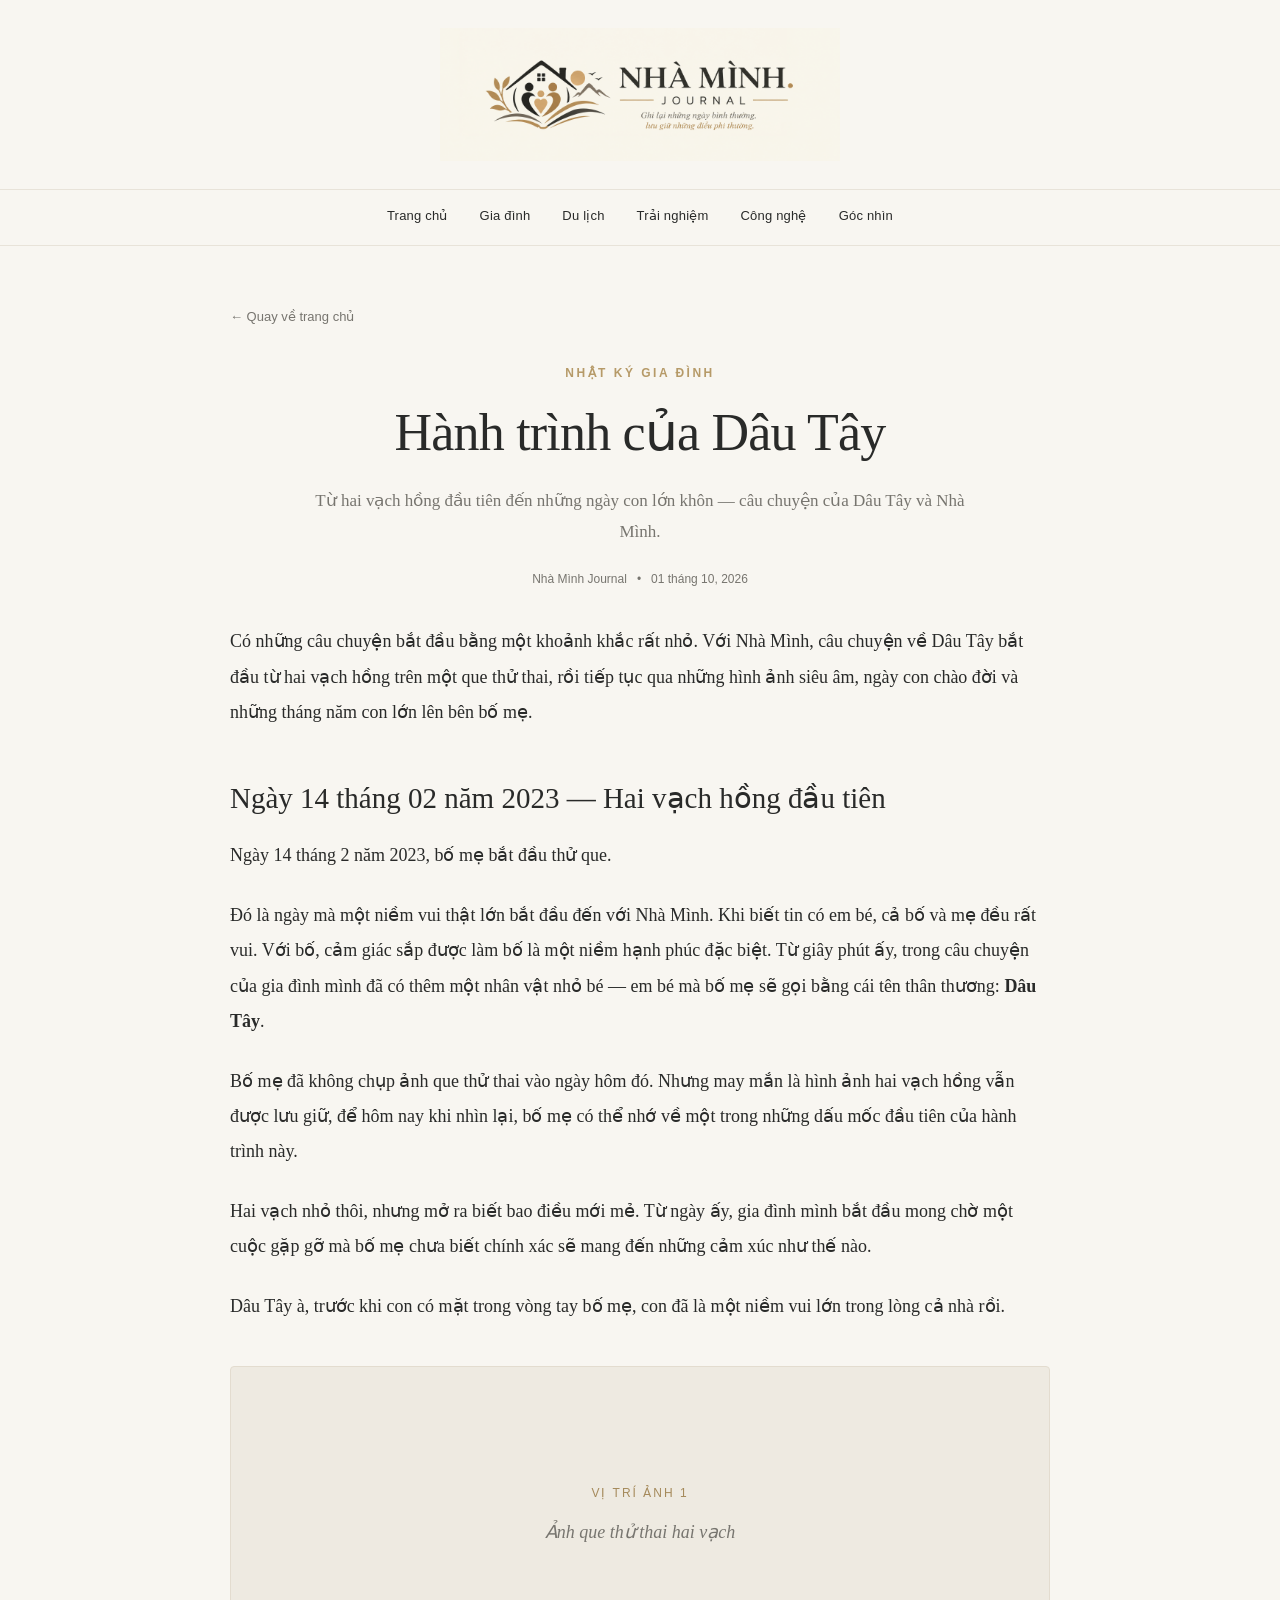
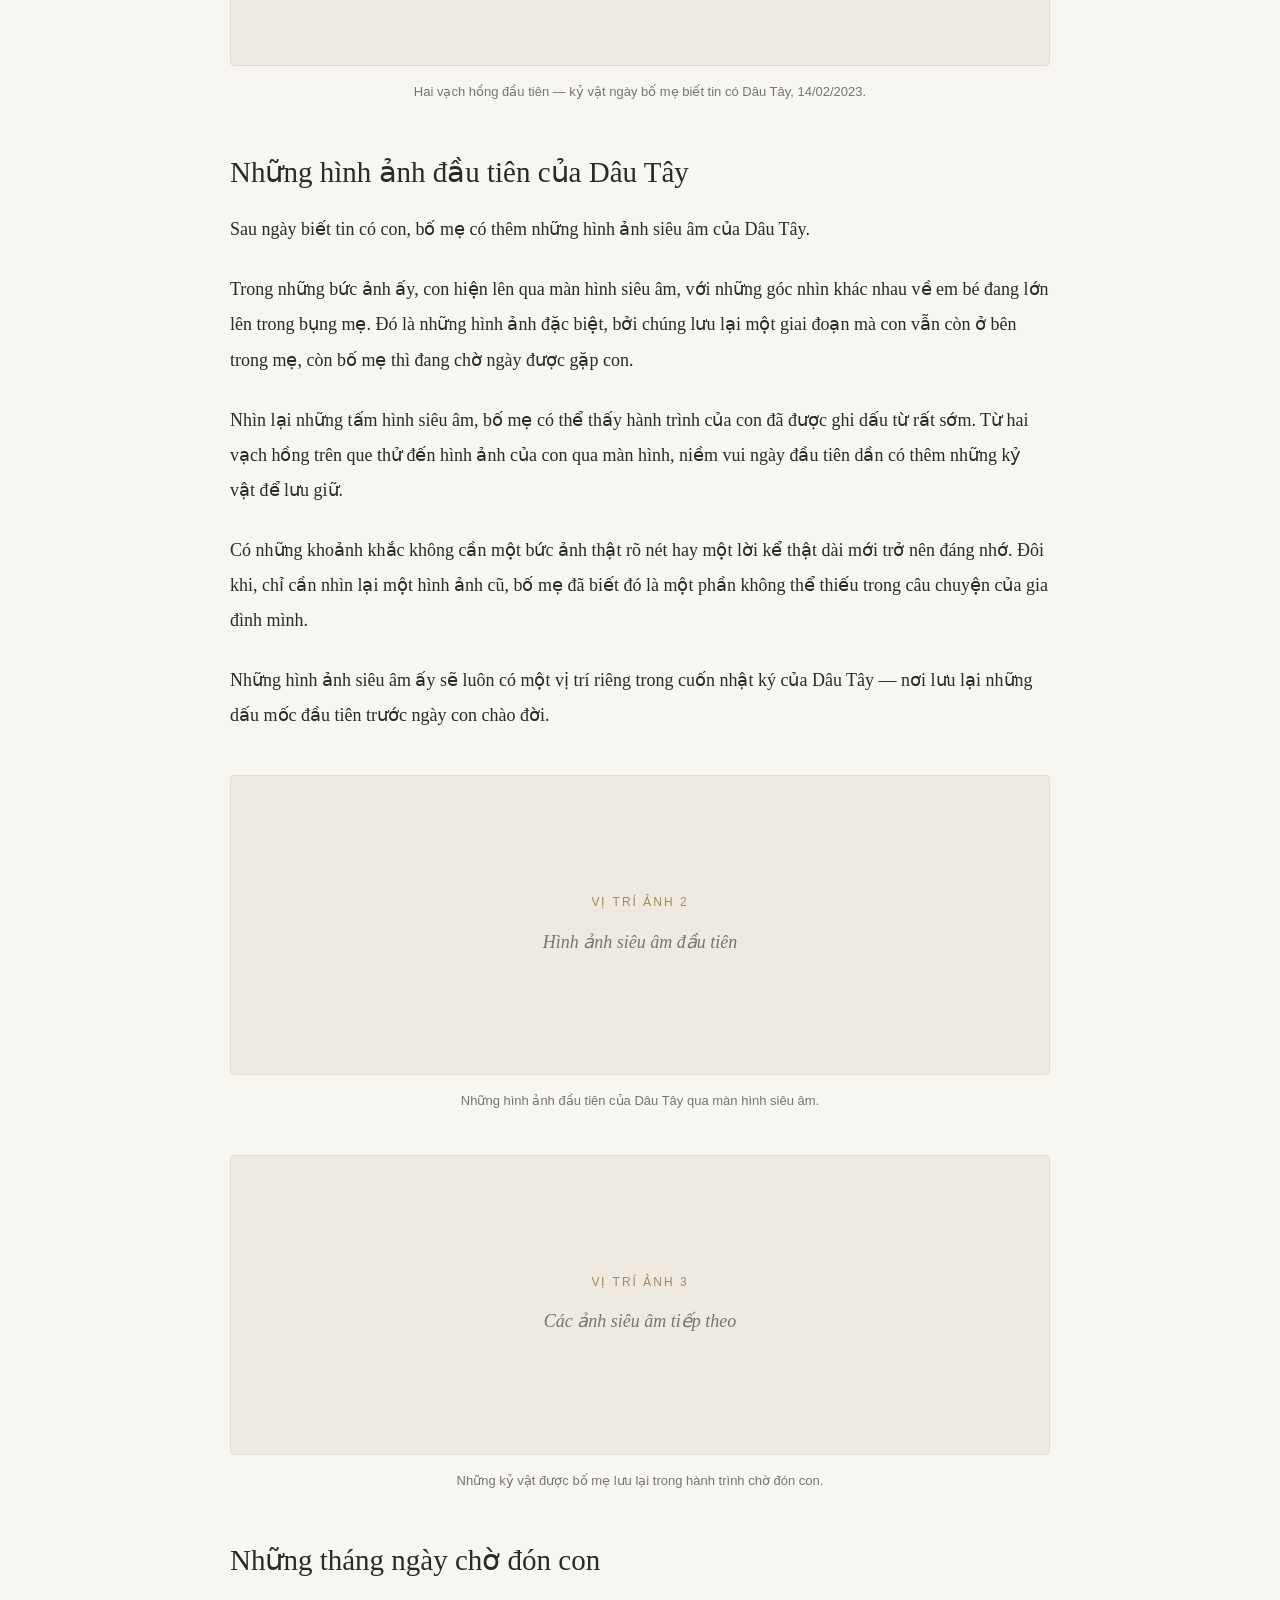
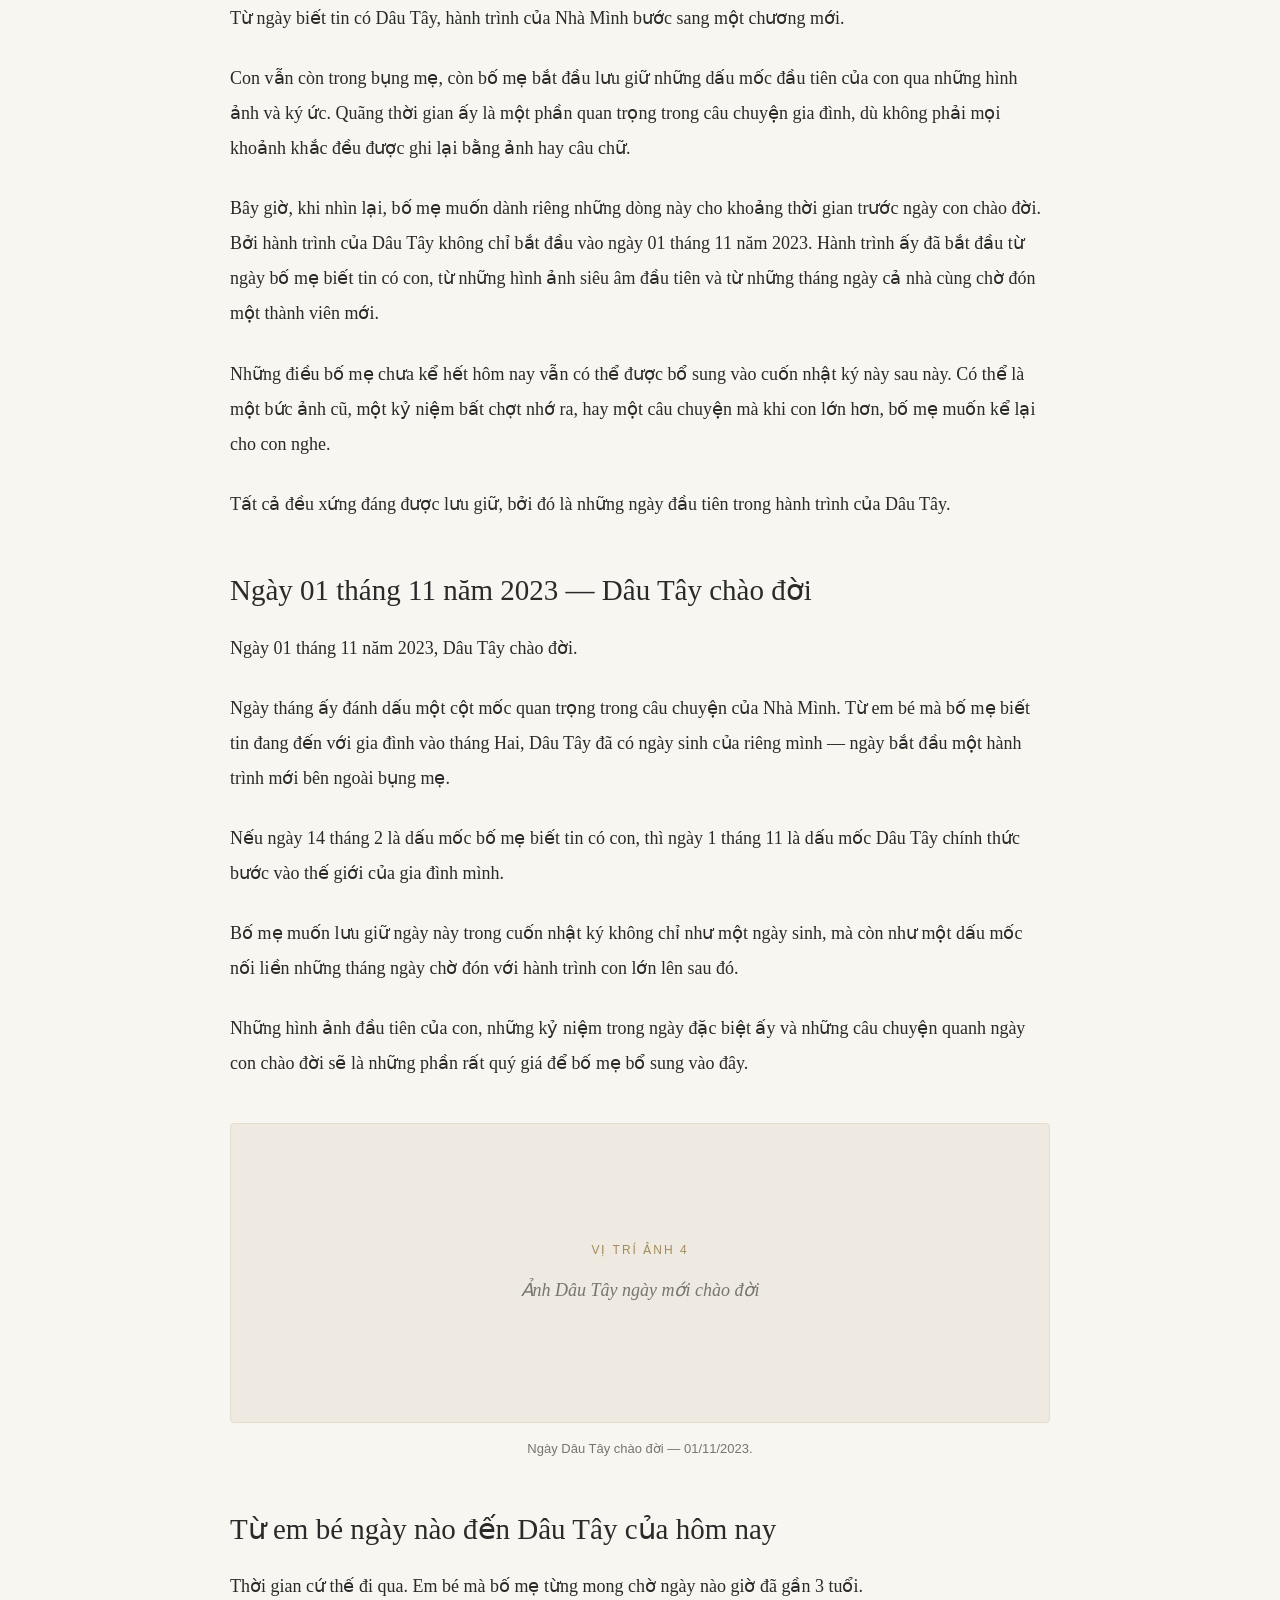
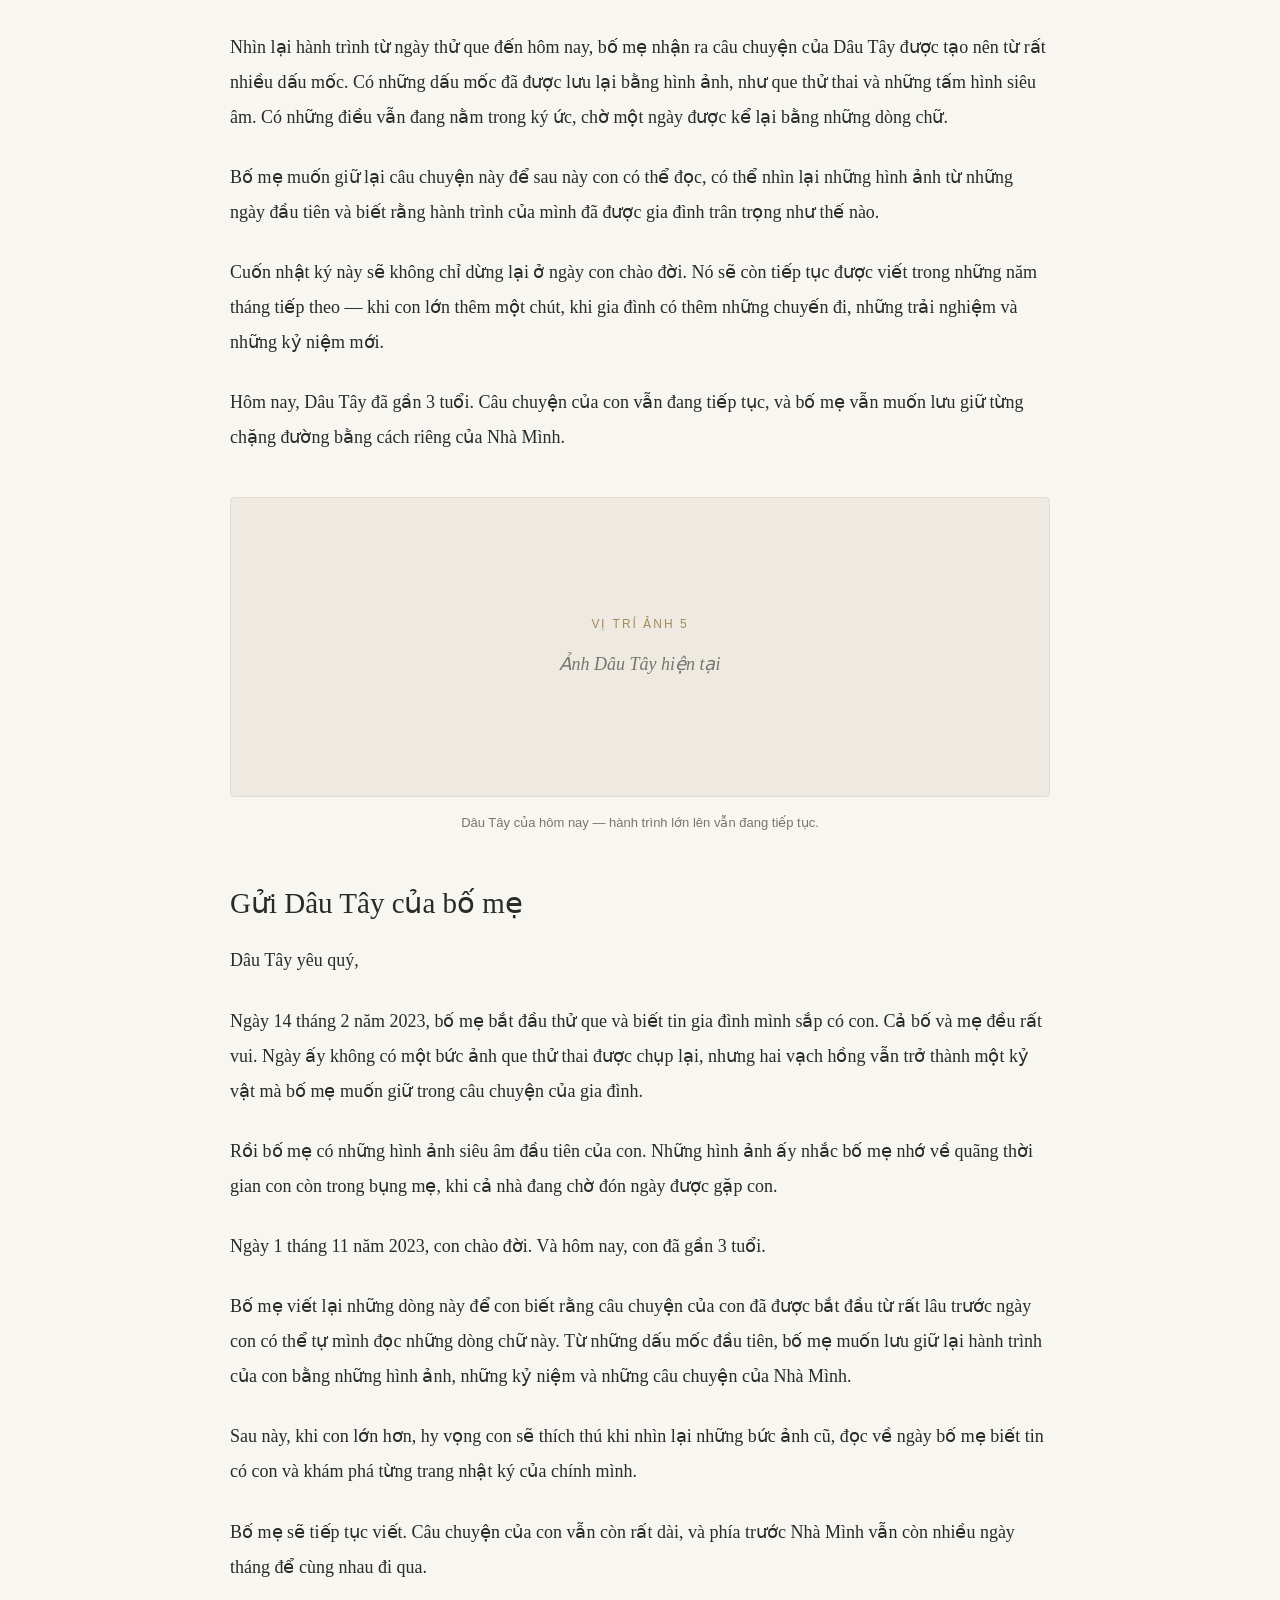
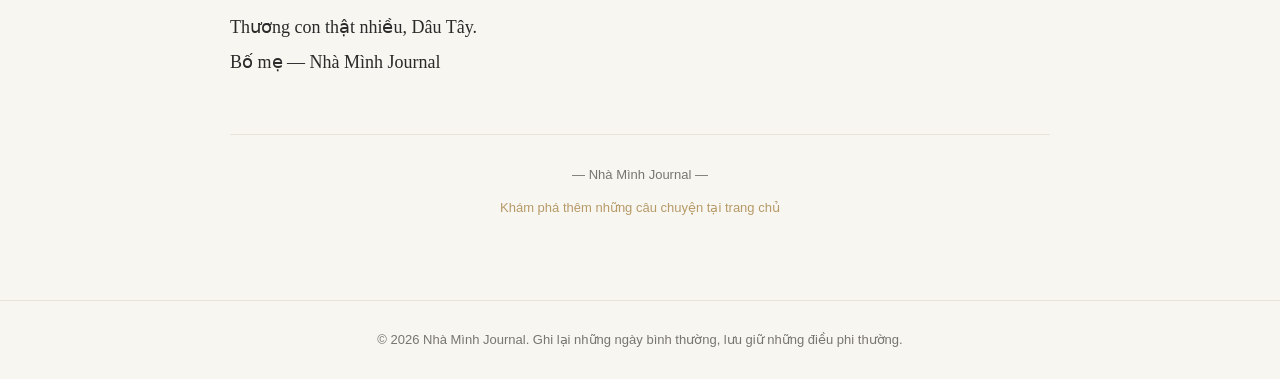
==== hanh-trinh-cua-dau-tay.html @ 3880815e "up" ====
<!DOCTYPE html>
<html lang="vi">
<head>
  <meta charset="UTF-8">
  <meta name="viewport" content="width=device-width, initial-scale=1.0">

  <!-- SEO -->
  <title>Hành trình của Dâu Tây | Nhật ký Nhà Mình</title>
  <meta
    name="description"
    content="Nhật ký hành trình của Dâu Tây, từ ngày bố mẹ biết tin có con 14/02/2023, những hình ảnh siêu âm đầu tiên đến ngày con chào đời 01/11/2023 và hôm nay."
  >
  <meta name="robots" content="index, follow">
  <meta name="theme-color" content="#f8f6f1">

  <link
    rel="canonical"
    href="https://nhaminhjournal.github.io/nha-minh-journal/hanh-trinh-cua-dau-tay.html"
  >

  <!-- Open Graph -->
  <meta property="og:type" content="article">
  <meta property="og:title" content="Hành trình của Dâu Tây | Nhật ký Nhà Mình">
  <meta
    property="og:description"
    content="Từ hai vạch hồng đầu tiên đến những ngày con lớn khôn — câu chuyện của Dâu Tây và Nhà Mình."
  >
  <meta
    property="og:url"
    content="https://nhaminhjournal.github.io/nha-minh-journal/hanh-trinh-cua-dau-tay.html"
  >
  <meta
    property="og:image"
    content="https://nhaminhjournal.github.io/nha-minh-journal/images/logo/2.jpg"
  >

  <link rel="stylesheet" href="style.css">
</head>

<body>

  <!-- 01. HEADER -->
  <header class="site-header">
    <a
      href="index.html"
      class="logo-link"
      aria-label="Nhà Mình Journal - Trang chủ"
    >
      <img
        src="images/logo/2.jpg"
        alt="Nhà Mình Journal - Ghi lại những ngày bình thường, lưu giữ những điều phi thường"
        class="site-logo"
      >
    </a>
  </header>

  <!-- 02. MENU ĐIỀU HƯỚNG -->
  <nav class="main-nav" aria-label="Điều hướng chính">
    <div class="nav-inner">
      <a href="index.html">Trang chủ</a>
      <a href="index.html#gia-dinh">Gia đình</a>
      <a href="index.html#du-lich">Du lịch</a>
      <a href="index.html#trai-nghiem">Trải nghiệm</a>
      <a href="index.html#cong-nghe">Công nghệ</a>
      <a href="index.html#goc-nhin">Góc nhìn</a>
    </div>
  </nav>

  <!-- 03. BÀI VIẾT -->
  <main class="article-main">

    <article class="article-content">

      <a href="index.html" class="article-back-link">
        ← Quay về trang chủ
      </a>

      <!-- TIÊU ĐỀ BÀI VIẾT -->
      <header class="article-header">
        <p class="article-category">NHẬT KÝ GIA ĐÌNH</p>

        <h1 class="article-title">
          Hành trình của Dâu Tây
        </h1>

        <p class="article-summary">
          Từ hai vạch hồng đầu tiên đến những ngày con lớn khôn —
          câu chuyện của Dâu Tây và Nhà Mình.
        </p>

        <div class="article-meta">
          <span>Nhà Mình Journal</span>
          <span aria-hidden="true">•</span>
          <time datetime="2026-10-01">01 tháng 10, 2026</time>
        </div>
      </header>

      <!-- MỞ ĐẦU -->
      <div class="article-body">

        <p>
          Có những câu chuyện bắt đầu bằng một khoảnh khắc rất nhỏ.
          Với Nhà Mình, câu chuyện về Dâu Tây bắt đầu từ hai vạch hồng
          trên một que thử thai, rồi tiếp tục qua những hình ảnh siêu âm,
          ngày con chào đời và những tháng năm con lớn lên bên bố mẹ.
        </p>

        <!-- CHƯƠNG 1 -->
        <h2>Ngày 14 tháng 02 năm 2023 — Hai vạch hồng đầu tiên</h2>

        <p>
          Ngày 14 tháng 2 năm 2023, bố mẹ bắt đầu thử que.
        </p>

        <p>
          Đó là ngày mà một niềm vui thật lớn bắt đầu đến với Nhà Mình.
          Khi biết tin có em bé, cả bố và mẹ đều rất vui. Với bố, cảm giác
          sắp được làm bố là một niềm hạnh phúc đặc biệt. Từ giây phút ấy,
          trong câu chuyện của gia đình mình đã có thêm một nhân vật nhỏ bé —
          em bé mà bố mẹ sẽ gọi bằng cái tên thân thương: <strong>Dâu Tây</strong>.
        </p>

        <p>
          Bố mẹ đã không chụp ảnh que thử thai vào ngày hôm đó. Nhưng may mắn
          là hình ảnh hai vạch hồng vẫn được lưu giữ, để hôm nay khi nhìn lại,
          bố mẹ có thể nhớ về một trong những dấu mốc đầu tiên của hành trình này.
        </p>

        <p>
          Hai vạch nhỏ thôi, nhưng mở ra biết bao điều mới mẻ. Từ ngày ấy,
          gia đình mình bắt đầu mong chờ một cuộc gặp gỡ mà bố mẹ chưa biết
          chính xác sẽ mang đến những cảm xúc như thế nào.
        </p>

        <p>
          Dâu Tây à, trước khi con có mặt trong vòng tay bố mẹ,
          con đã là một niềm vui lớn trong lòng cả nhà rồi.
        </p>

        <!-- VỊ TRÍ ẢNH 1 -->
        <figure class="journey-photo-placeholder">
          <div class="journey-photo-box">
            <span>Vị trí ảnh 1</span>
            <small>Ảnh que thử thai hai vạch</small>
          </div>
          <figcaption>
            Hai vạch hồng đầu tiên — kỷ vật ngày bố mẹ biết tin có Dâu Tây,
            14/02/2023.
          </figcaption>
        </figure>

        <!-- CHƯƠNG 2 -->
        <h2>Những hình ảnh đầu tiên của Dâu Tây</h2>

        <p>
          Sau ngày biết tin có con, bố mẹ có thêm những hình ảnh siêu âm
          của Dâu Tây.
        </p>

        <p>
          Trong những bức ảnh ấy, con hiện lên qua màn hình siêu âm,
          với những góc nhìn khác nhau về em bé đang lớn lên trong bụng mẹ.
          Đó là những hình ảnh đặc biệt, bởi chúng lưu lại một giai đoạn
          mà con vẫn còn ở bên trong mẹ, còn bố mẹ thì đang chờ ngày được gặp con.
        </p>

        <p>
          Nhìn lại những tấm hình siêu âm, bố mẹ có thể thấy hành trình của con
          đã được ghi dấu từ rất sớm. Từ hai vạch hồng trên que thử đến hình ảnh
          của con qua màn hình, niềm vui ngày đầu tiên dần có thêm những kỷ vật
          để lưu giữ.
        </p>

        <p>
          Có những khoảnh khắc không cần một bức ảnh thật rõ nét hay một lời kể
          thật dài mới trở nên đáng nhớ. Đôi khi, chỉ cần nhìn lại một hình ảnh
          cũ, bố mẹ đã biết đó là một phần không thể thiếu trong câu chuyện
          của gia đình mình.
        </p>

        <p>
          Những hình ảnh siêu âm ấy sẽ luôn có một vị trí riêng trong cuốn
          nhật ký của Dâu Tây — nơi lưu lại những dấu mốc đầu tiên trước ngày
          con chào đời.
        </p>

        <!-- VỊ TRÍ ẢNH 2 -->
        <figure class="journey-photo-placeholder">
          <div class="journey-photo-box">
            <span>Vị trí ảnh 2</span>
            <small>Hình ảnh siêu âm đầu tiên</small>
          </div>
          <figcaption>
            Những hình ảnh đầu tiên của Dâu Tây qua màn hình siêu âm.
          </figcaption>
        </figure>

        <!-- VỊ TRÍ ẢNH 3 -->
        <figure class="journey-photo-placeholder">
          <div class="journey-photo-box">
            <span>Vị trí ảnh 3</span>
            <small>Các ảnh siêu âm tiếp theo</small>
          </div>
          <figcaption>
            Những kỷ vật được bố mẹ lưu lại trong hành trình chờ đón con.
          </figcaption>
        </figure>

        <!-- CHƯƠNG 3 -->
        <h2>Những tháng ngày chờ đón con</h2>

        <p>
          Từ ngày biết tin có Dâu Tây, hành trình của Nhà Mình bước sang
          một chương mới.
        </p>

        <p>
          Con vẫn còn trong bụng mẹ, còn bố mẹ bắt đầu lưu giữ những dấu mốc
          đầu tiên của con qua những hình ảnh và ký ức. Quãng thời gian ấy
          là một phần quan trọng trong câu chuyện gia đình, dù không phải
          mọi khoảnh khắc đều được ghi lại bằng ảnh hay câu chữ.
        </p>

        <p>
          Bây giờ, khi nhìn lại, bố mẹ muốn dành riêng những dòng này cho
          khoảng thời gian trước ngày con chào đời. Bởi hành trình của Dâu Tây
          không chỉ bắt đầu vào ngày 01 tháng 11 năm 2023. Hành trình ấy đã
          bắt đầu từ ngày bố mẹ biết tin có con, từ những hình ảnh siêu âm
          đầu tiên và từ những tháng ngày cả nhà cùng chờ đón một thành viên mới.
        </p>

        <p>
          Những điều bố mẹ chưa kể hết hôm nay vẫn có thể được bổ sung vào
          cuốn nhật ký này sau này. Có thể là một bức ảnh cũ, một kỷ niệm
          bất chợt nhớ ra, hay một câu chuyện mà khi con lớn hơn, bố mẹ muốn
          kể lại cho con nghe.
        </p>

        <p>
          Tất cả đều xứng đáng được lưu giữ, bởi đó là những ngày đầu tiên
          trong hành trình của Dâu Tây.
        </p>

        <!-- CHƯƠNG 4 -->
        <h2>Ngày 01 tháng 11 năm 2023 — Dâu Tây chào đời</h2>

        <p>
          Ngày 01 tháng 11 năm 2023, Dâu Tây chào đời.
        </p>

        <p>
          Ngày tháng ấy đánh dấu một cột mốc quan trọng trong câu chuyện
          của Nhà Mình. Từ em bé mà bố mẹ biết tin đang đến với gia đình
          vào tháng Hai, Dâu Tây đã có ngày sinh của riêng mình —
          ngày bắt đầu một hành trình mới bên ngoài bụng mẹ.
        </p>

        <p>
          Nếu ngày 14 tháng 2 là dấu mốc bố mẹ biết tin có con,
          thì ngày 1 tháng 11 là dấu mốc Dâu Tây chính thức bước vào
          thế giới của gia đình mình.
        </p>

        <p>
          Bố mẹ muốn lưu giữ ngày này trong cuốn nhật ký không chỉ như
          một ngày sinh, mà còn như một dấu mốc nối liền những tháng ngày
          chờ đón với hành trình con lớn lên sau đó.
        </p>

        <p>
          Những hình ảnh đầu tiên của con, những kỷ niệm trong ngày đặc biệt ấy
          và những câu chuyện quanh ngày con chào đời sẽ là những phần rất
          quý giá để bố mẹ bổ sung vào đây.
        </p>

        <!-- VỊ TRÍ ẢNH 4 -->
        <figure class="journey-photo-placeholder">
          <div class="journey-photo-box">
            <span>Vị trí ảnh 4</span>
            <small>Ảnh Dâu Tây ngày mới chào đời</small>
          </div>
          <figcaption>
            Ngày Dâu Tây chào đời — 01/11/2023.
          </figcaption>
        </figure>

        <!-- CHƯƠNG 5 -->
        <h2>Từ em bé ngày nào đến Dâu Tây của hôm nay</h2>

        <p>
          Thời gian cứ thế đi qua. Em bé mà bố mẹ từng mong chờ ngày nào
          giờ đã gần 3 tuổi.
        </p>

        <p>
          Nhìn lại hành trình từ ngày thử que đến hôm nay, bố mẹ nhận ra
          câu chuyện của Dâu Tây được tạo nên từ rất nhiều dấu mốc.
          Có những dấu mốc đã được lưu lại bằng hình ảnh, như que thử thai
          và những tấm hình siêu âm. Có những điều vẫn đang nằm trong ký ức,
          chờ một ngày được kể lại bằng những dòng chữ.
        </p>

        <p>
          Bố mẹ muốn giữ lại câu chuyện này để sau này con có thể đọc,
          có thể nhìn lại những hình ảnh từ những ngày đầu tiên và biết rằng
          hành trình của mình đã được gia đình trân trọng như thế nào.
        </p>

        <p>
          Cuốn nhật ký này sẽ không chỉ dừng lại ở ngày con chào đời.
          Nó sẽ còn tiếp tục được viết trong những năm tháng tiếp theo —
          khi con lớn thêm một chút, khi gia đình có thêm những chuyến đi,
          những trải nghiệm và những kỷ niệm mới.
        </p>

        <p>
          Hôm nay, Dâu Tây đã gần 3 tuổi. Câu chuyện của con vẫn đang tiếp tục,
          và bố mẹ vẫn muốn lưu giữ từng chặng đường bằng cách riêng
          của Nhà Mình.
        </p>

        <!-- VỊ TRÍ ẢNH 5 -->
        <figure class="journey-photo-placeholder">
          <div class="journey-photo-box">
            <span>Vị trí ảnh 5</span>
            <small>Ảnh Dâu Tây hiện tại</small>
          </div>
          <figcaption>
            Dâu Tây của hôm nay — hành trình lớn lên vẫn đang tiếp tục.
          </figcaption>
        </figure>

        <!-- LỜI NHẮN GỬI CON -->
        <h2>Gửi Dâu Tây của bố mẹ</h2>

        <p>Dâu Tây yêu quý,</p>

        <p>
          Ngày 14 tháng 2 năm 2023, bố mẹ bắt đầu thử que và biết tin
          gia đình mình sắp có con. Cả bố và mẹ đều rất vui. Ngày ấy
          không có một bức ảnh que thử thai được chụp lại, nhưng hai vạch hồng
          vẫn trở thành một kỷ vật mà bố mẹ muốn giữ trong câu chuyện
          của gia đình.
        </p>

        <p>
          Rồi bố mẹ có những hình ảnh siêu âm đầu tiên của con.
          Những hình ảnh ấy nhắc bố mẹ nhớ về quãng thời gian con còn
          trong bụng mẹ, khi cả nhà đang chờ đón ngày được gặp con.
        </p>

        <p>
          Ngày 1 tháng 11 năm 2023, con chào đời. Và hôm nay,
          con đã gần 3 tuổi.
        </p>

        <p>
          Bố mẹ viết lại những dòng này để con biết rằng câu chuyện của con
          đã được bắt đầu từ rất lâu trước ngày con có thể tự mình đọc
          những dòng chữ này. Từ những dấu mốc đầu tiên, bố mẹ muốn lưu giữ
          lại hành trình của con bằng những hình ảnh, những kỷ niệm
          và những câu chuyện của Nhà Mình.
        </p>

        <p>
          Sau này, khi con lớn hơn, hy vọng con sẽ thích thú khi nhìn lại
          những bức ảnh cũ, đọc về ngày bố mẹ biết tin có con và khám phá
          từng trang nhật ký của chính mình.
        </p>

        <p>
          Bố mẹ sẽ tiếp tục viết. Câu chuyện của con vẫn còn rất dài,
          và phía trước Nhà Mình vẫn còn nhiều ngày tháng để cùng nhau đi qua.
        </p>

        <p class="article-signature">
          Thương con thật nhiều, Dâu Tây.<br>
          Bố mẹ — Nhà Mình Journal
        </p>

      </div>

      <!-- CUỐI BÀI -->
      <footer class="article-footer">
        <p>— Nhà Mình Journal —</p>
        <a href="index.html">Khám phá thêm những câu chuyện tại trang chủ</a>
      </footer>

    </article>

  </main>

  <!-- 04. FOOTER -->
  <footer class="site-footer">
    <p class="footer-text">
      © 2026 Nhà Mình Journal.
      Ghi lại những ngày bình thường, lưu giữ những điều phi thường.
    </p>
  </footer>

</body>
</html>
---- style.css ----
/* ==================================================
   NHÀ MÌNH JOURNAL
   CSS nền tảng — chia theo khu vực để dễ bảo trì
================================================== */


/* --------------------------------------------------
   01. DESIGN TOKENS — màu sắc, kích thước, hiệu ứng
-------------------------------------------------- */

:root {
    /* Màu sắc */
    --color-ivory: #f8f6f1;
    --color-white: #ffffff;
    --color-charcoal: #292a29;
    --color-gray: #77756f;
    --color-champagne: #b69a68;
    --color-champagne-light: #e8d8b8;
    --color-border: #e8e3d9;

    /* Font chữ */
    --font-body: Georgia, "Times New Roman", serif;
    --font-ui: Arial, Helvetica, sans-serif;

    /* Chiều rộng */
    --content-width: 1120px;
    --reading-width: 900px;
    --logo-width: 400px;

    /* Hiệu ứng */
    --shadow-soft: 0 12px 35px rgba(41, 42, 41, 0.05);
    --radius-small: 4px;
}


/* --------------------------------------------------
   02. RESET & GLOBAL — thiết lập chung toàn website
-------------------------------------------------- */

* {
    box-sizing: border-box;
}

html {
    scroll-behavior: smooth;
}

body {
    margin: 0;
    background: var(--color-ivory);
    color: var(--color-charcoal);
    font-family: var(--font-body);
    line-height: 1.75;
    -webkit-font-smoothing: antialiased;
}

img {
    display: block;
    max-width: 100%;
    height: auto;
}

a {
    color: inherit;
}

a:focus-visible,
button:focus-visible {
    outline: 2px solid var(--color-champagne);
    outline-offset: 4px;
}

::selection {
    color: var(--color-charcoal);
    background: var(--color-champagne-light);
}


/* --------------------------------------------------
   03. SITE HEADER — khu vực logo đầu trang
-------------------------------------------------- */

.site-header {
    display: flex;
    justify-content: center;
    align-items: center;

    width: 100%;
    padding: 28px 20px;

    background: var(--color-ivory);
    border-bottom: 1px solid var(--color-border);
}

/* Liên kết bao quanh logo */
.logo-link {
    display: block;
    width: min(100%, var(--logo-width));
    line-height: 0;
    text-decoration: none;
}

/* Ảnh logo ngang */
.site-logo {
    display: block;
    width: 100%;
    max-width: 100%;
    height: auto;
    object-fit: contain;
}


/* --------------------------------------------------
   04. MAIN NAVIGATION — thanh menu điều hướng
-------------------------------------------------- */

.main-nav {
    position: relative;
    z-index: 5;

    width: 100%;

    background: var(--color-ivory);
    border-bottom: 1px solid var(--color-border);
}

.nav-inner {
    display: flex;
    justify-content: center;
    align-items: center;
    gap: 32px;

    width: min(100%, var(--content-width));
    margin: 0 auto;
    padding: 0 24px;
}

/* Từng mục menu */
.nav-inner a {
    display: inline-block;
    padding: 15px 0;

    color: var(--color-charcoal);
    font-family: var(--font-ui);
    font-size: 13px;
    font-weight: 500;
    letter-spacing: 0.2px;
    text-decoration: none;
    white-space: nowrap;

    border-bottom: 2px solid transparent;

    transition:
        color 0.2s ease,
        border-color 0.2s ease;
}

/* Trạng thái hover và trang đang chọn */
.nav-inner a:hover,
.nav-inner a.active {
    color: var(--color-champagne);
    border-bottom-color: var(--color-champagne);
}


/* --------------------------------------------------
   05. HOME PAGE — nội dung trang chủ
-------------------------------------------------- */

.home-main {
    width: min(calc(100% - 40px), var(--reading-width));
    margin: 64px auto;
    padding: 58px 56px;

    background: var(--color-white);
    border: 1px solid var(--color-border);
    border-radius: var(--radius-small);
    box-shadow: var(--shadow-soft);
}

/* Khu vực giới thiệu */
.home-intro {
    max-width: 100%;
    margin: 0 auto;
}

/* Tiêu đề chính — H1 */
.home-title {
    margin: 0 0 22px;

    color: var(--color-charcoal);
    font-size: clamp(28px, 4vw, 38px);
    font-weight: 500;
    line-height: 1.35;
    letter-spacing: -0.5px;
}

/* Đoạn mô tả */
.home-description {
    margin: 0 0 18px;

    color: #5f5d58;
    font-size: 17px;
}

/* Thông báo website */
.home-notice {
    margin: 28px 0 0;
    padding: 18px 22px;

    color: var(--color-gray);
    background: var(--color-ivory);
    border-left: 3px solid var(--color-champagne);
    font-size: 15px;
}


/* --------------------------------------------------
   06. SITE FOOTER — chân trang
-------------------------------------------------- */

.site-footer {
    padding: 28px 20px;

    color: var(--color-gray);
    background: var(--color-ivory);
    border-top: 1px solid var(--color-border);

    text-align: center;
    font-family: var(--font-ui);
    font-size: 13px;
}

.footer-text {
    margin: 0;
}


/* --------------------------------------------------
   07. RESPONSIVE — máy tính bảng
-------------------------------------------------- */

@media (max-width: 768px) {

    /* Header */
    .site-header {
        padding: 22px 16px;
    }

    .logo-link {
        width: min(100%, 340px);
    }

    /* Menu cuộn ngang trên màn hình nhỏ */
    .nav-inner {
        justify-content: flex-start;
        gap: 24px;

        overflow-x: auto;
        padding: 0 18px;

        scrollbar-width: thin;
    }

    .nav-inner a {
        padding: 14px 0;
        font-size: 13px;
    }

    /* Nội dung trang chủ */
    .home-main {
        margin: 38px auto;
        padding: 40px 32px;
    }
}


/* --------------------------------------------------
   08. RESPONSIVE — điện thoại
-------------------------------------------------- */

@media (max-width: 480px) {

    /* Header và logo */
    .site-header {
        padding: 18px 14px;
    }

    .logo-link {
        width: min(100%, 300px);
    }

    /* Nội dung trang chủ */
    .home-main {
        width: calc(100% - 24px);
        margin: 26px auto;
        padding: 30px 22px;
    }

    .home-title {
        font-size: 27px;
    }

    .home-description {
        font-size: 16px;
    }

    .home-notice {
        padding: 15px 17px;
        font-size: 14px;
    }

    /* Footer */
    .site-footer {
        padding: 24px 16px;
    }
}

/* ==================================================
   NHÀ MÌNH JOURNAL — CSS BỔ SUNG TRANG CHỦ
   Các khu vực nội dung và danh mục
================================================== */


/* --------------------------------------------------
   08. HOME SECTION — khu vực nội dung trang chủ
-------------------------------------------------- */

.home-section {
    margin-top: 64px;
    padding-top: 42px;
    border-top: 1px solid var(--color-border);
    scroll-margin-top: 24px;
}

.section-heading {
    margin-bottom: 28px;
}

.section-eyebrow {
    margin: 0 0 10px;
    color: var(--color-champagne);
    font-family: var(--font-ui);
    font-size: 11px;
    font-weight: 600;
    letter-spacing: 2px;
    text-transform: uppercase;
}

.section-title {
    margin: 0 0 14px;
    color: var(--color-charcoal);
    font-size: clamp(25px, 3vw, 32px);
    font-weight: 500;
    line-height: 1.4;
}

.section-description {
    max-width: 720px;
    margin: 0;
    color: #5f5d58;
    font-size: 16px;
}


/* --------------------------------------------------
   09. POST PLACEHOLDER — thông báo chưa có bài viết
-------------------------------------------------- */

.post-placeholder {
    padding: 30px;
    background: var(--color-ivory);
    border: 1px solid var(--color-border);
    border-radius: var(--radius-small);
}

.post-placeholder__title {
    margin: 0 0 8px;
    color: var(--color-charcoal);
    font-size: 19px;
    font-weight: 500;
}

.post-placeholder__text {
    margin: 0;
    color: var(--color-gray);
    font-size: 15px;
}


/* --------------------------------------------------
   10. CATEGORY SECTION — các danh mục bài viết
-------------------------------------------------- */

.category-section {
    padding: 34px 30px;
    background: var(--color-white);
    border: 1px solid var(--color-border);
    border-radius: var(--radius-small);
}

.category-section .section-title {
    margin-bottom: 10px;
}


/* --------------------------------------------------
   11. ABOUT SECTION — giới thiệu blog
-------------------------------------------------- */

.about-section {
    padding: 38px 30px;
    background: #f1ede5;
    border: 1px solid var(--color-border);
    border-radius: var(--radius-small);
}


/* --------------------------------------------------
   12. RESPONSIVE — nội dung trang chủ trên mobile
-------------------------------------------------- */

@media (max-width: 768px) {
    .home-section {
        margin-top: 46px;
        padding-top: 32px;
    }

    .category-section,
    .about-section {
        padding: 28px 24px;
    }

    .post-placeholder {
        padding: 24px;
    }
}

@media (max-width: 480px) {
    .home-section {
        margin-top: 38px;
        padding-top: 28px;
    }

    .section-description {
        font-size: 15px;
    }

    .category-section,
    .about-section {
        padding: 24px 20px;
    }

    .post-placeholder {
        padding: 20px;
    }
}
/* ==================================================
   08. TRANG BÀI VIẾT
   Dùng cho bai-viet-mau.html và các bài viết sau này
================================================== */

.article-main {
  width: 100%;
  padding: 56px 24px 80px;
  background: var(--color-ivory);
}

.article-content {
  width: 100%;
  max-width: 820px;
  margin: 0 auto;
}

.article-back-link {
  display: inline-block;
  margin-bottom: 34px;
  color: var(--color-gray);
  font-family: var(--font-ui);
  font-size: 13px;
  text-decoration: none;
  transition: color 0.2s ease;
}

.article-back-link:hover {
  color: var(--color-champagne);
}

.article-header {
  margin-bottom: 34px;
  text-align: center;
}

.article-category {
  margin: 0 0 18px;
  color: var(--color-champagne);
  font-family: var(--font-ui);
  font-size: 12px;
  font-weight: 700;
  letter-spacing: 2.5px;
  text-transform: uppercase;
}

.article-title {
  max-width: 760px;
  margin: 0 auto 22px;
  color: var(--color-charcoal);
  font-family: var(--font-body);
  font-size: clamp(34px, 5vw, 52px);
  font-weight: 400;
  line-height: 1.2;
  letter-spacing: -0.8px;
}

.article-summary {
  max-width: 650px;
  margin: 0 auto 22px;
  color: var(--color-gray);
  font-size: 17px;
  line-height: 1.8;
}

.article-meta {
  display: flex;
  flex-wrap: wrap;
  justify-content: center;
  align-items: center;
  gap: 10px;
  color: var(--color-gray);
  font-family: var(--font-ui);
  font-size: 12px;
}

/* Ảnh bìa tạm thời khi chưa thêm ảnh thật */
.article-cover-placeholder {
  display: flex;
  align-items: center;
  justify-content: center;
  width: 100%;
  aspect-ratio: 16 / 9;
  margin: 0 0 42px;
  background: linear-gradient(135deg, #eee8dc, #e4dccd);
  color: #827967;
  font-family: var(--font-ui);
  font-size: 13px;
  letter-spacing: 1px;
}

/* Nội dung chính */
.article-body {
  color: var(--color-charcoal);
  font-family: var(--font-body);
  font-size: 18px;
  line-height: 1.95;
}

.article-body p {
  margin: 0 0 25px;
}

.article-body h2 {
  margin: 48px 0 20px;
  color: var(--color-charcoal);
  font-family: var(--font-body);
  font-size: 29px;
  font-weight: 400;
  line-height: 1.4;
}

.article-body blockquote {
  margin: 42px 0;
  padding: 8px 28px;
  border-left: 3px solid var(--color-champagne);
  color: #777064;
  font-size: 21px;
  font-style: italic;
  line-height: 1.8;
}

.article-footer {
  margin-top: 54px;
  padding-top: 28px;
  border-top: 1px solid var(--color-border);
  color: var(--color-gray);
  font-family: var(--font-ui);
  font-size: 13px;
  line-height: 1.8;
  text-align: center;
}

.article-footer p {
  margin: 0 0 10px;
}

.article-footer a {
  color: var(--color-champagne);
  text-decoration: none;
}

.article-footer a:hover {
  text-decoration: underline;
}

/* Responsive: máy tính bảng và điện thoại */
@media (max-width: 768px) {
  .article-main {
    padding: 40px 22px 60px;
  }

  .article-title {
    font-size: 38px;
  }

  .article-summary {
    font-size: 16px;
  }

  .article-body {
    font-size: 17px;
  }

  .article-body h2 {
    font-size: 26px;
  }
}

@media (max-width: 480px) {
  .article-main {
    padding: 30px 18px 48px;
  }

  .article-back-link {
    margin-bottom: 26px;
  }

  .article-title {
    font-size: 32px;
    letter-spacing: -0.4px;
  }

  .article-summary {
    font-size: 15px;
    line-height: 1.7;
  }

  .article-body {
    font-size: 16px;
    line-height: 1.85;
  }

  .article-body h2 {
    margin-top: 36px;
    font-size: 24px;
  }

  .article-body blockquote {
    padding-left: 18px;
    font-size: 18px;
  }
}
/* =========================================
   10. ẢNH TRONG BÀI VIẾT HÀNH TRÌNH DÂU TÂY
========================================= */

.journey-photo-placeholder {
  margin: 42px 0;
  text-align: center;
}

.journey-photo-box {
  min-height: 300px;
  padding: 30px;
  display: flex;
  flex-direction: column;
  align-items: center;
  justify-content: center;

  background: #eeeae1;
  border: 1px solid #e3dccf;
  border-radius: 4px;
  color: #77756f;
}

.journey-photo-box span {
  display: block;
  margin-bottom: 10px;

  color: #a58a5b;
  font-family: Arial, Helvetica, sans-serif;
  font-size: 12px;
  letter-spacing: 2px;
  text-transform: uppercase;
}

.journey-photo-box small {
  font-family: Georgia, "Times New Roman", serif;
  font-size: 18px;
  font-style: italic;
}

.journey-photo-placeholder figcaption {
  max-width: 650px;
  margin: 14px auto 0;

  color: #77756f;
  font-family: Arial, Helvetica, sans-serif;
  font-size: 13px;
  line-height: 1.8;
}

/* Ảnh hiển thị sau khi thay khung giữ chỗ */
.journey-photo-placeholder img {
  display: block;
  width: 100%;
  height: auto;
  max-height: 650px;
  object-fit: contain;
  margin: 0 auto;

  border-radius: 4px;
}

/* Hiển thị phù hợp trên điện thoại */
@media (max-width: 768px) {
  .journey-photo-placeholder {
    margin: 30px 0;
  }

  .journey-photo-box {
    min-height: 220px;
    padding: 20px;
  }

  .journey-photo-box small {
    font-size: 16px;
  }

  .journey-photo-placeholder figcaption {
    font-size: 12px;
  }
}
/* =========================================
   11. ĐIỀU CHỈNH FONT CHỮ BÀI VIẾT
========================================= */

.article-body {
  font-family: Georgia, "Times New Roman", serif;
  letter-spacing: normal;
  word-spacing: normal;
  font-kerning: normal;
}

.article-body p,
.article-body li {
  letter-spacing: normal;
  word-spacing: normal;
}

.article-body h2 {
  letter-spacing: normal;
  word-spacing: normal;
}
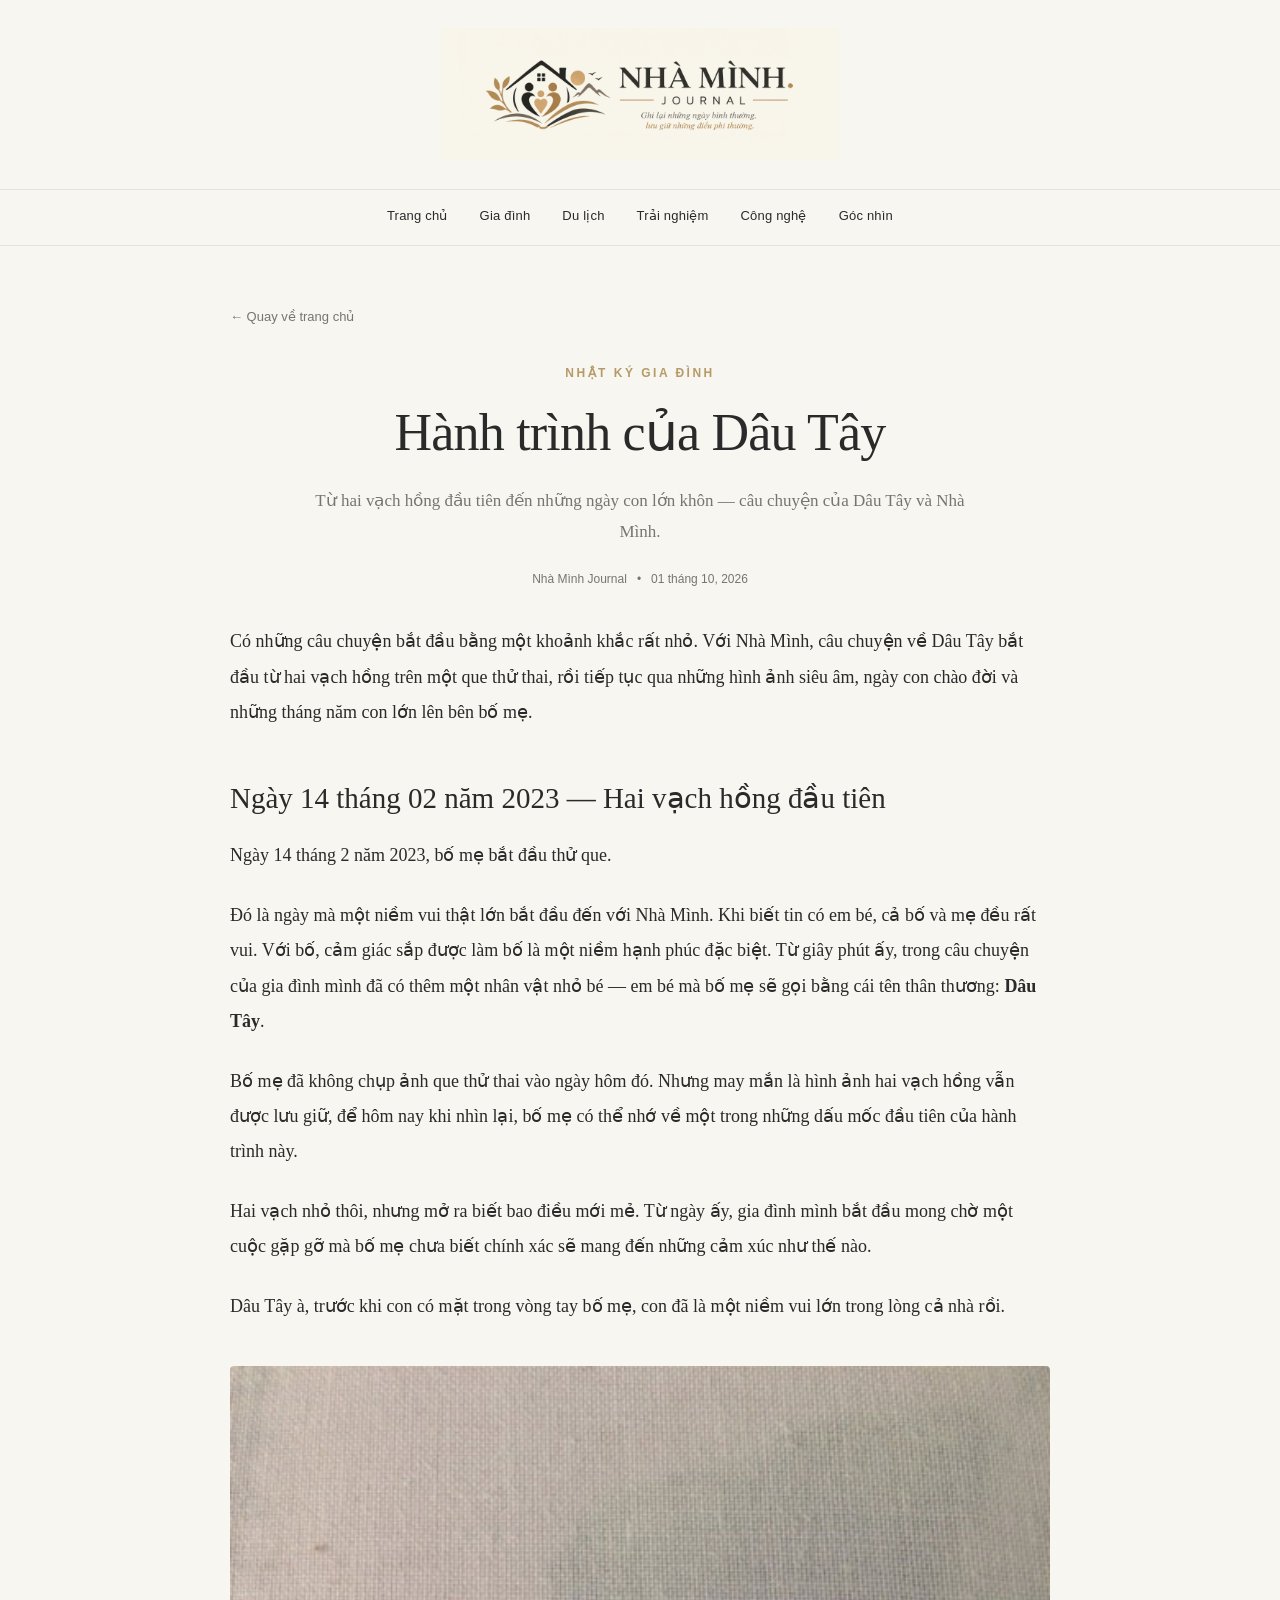
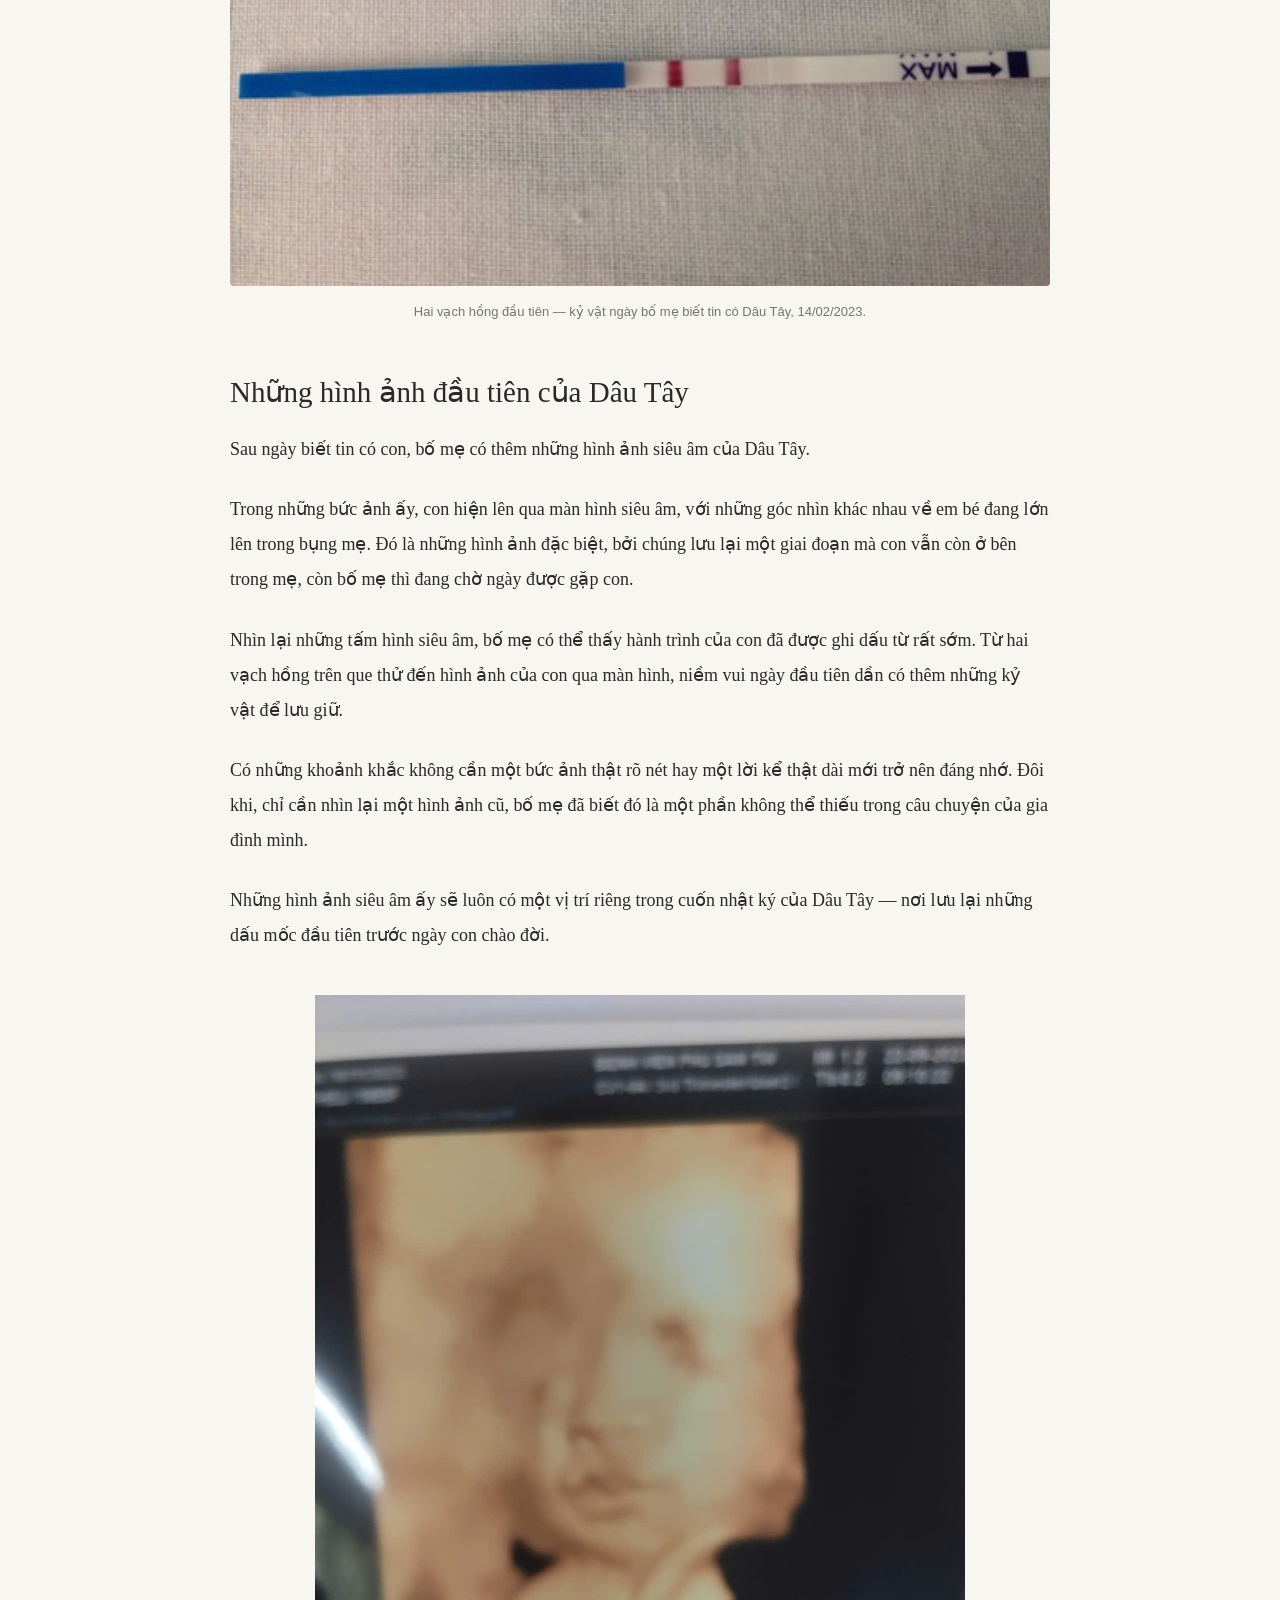
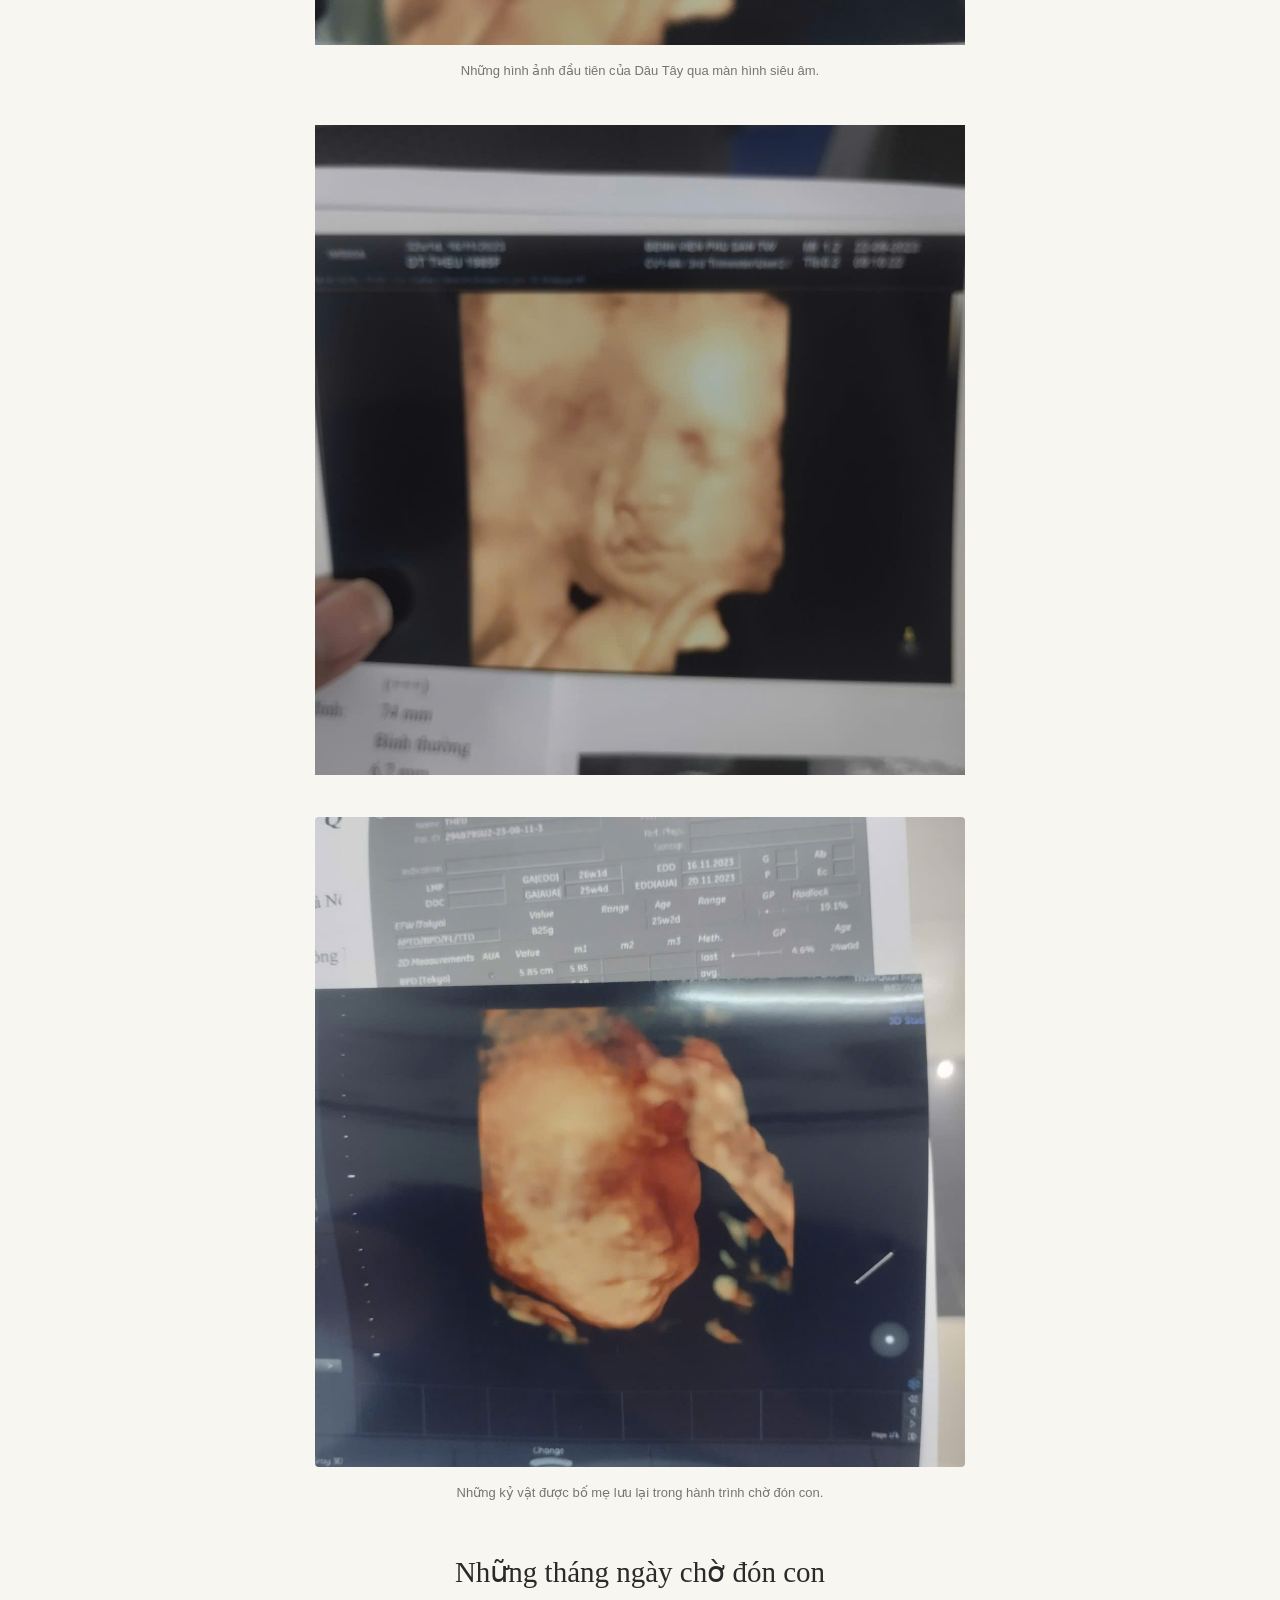
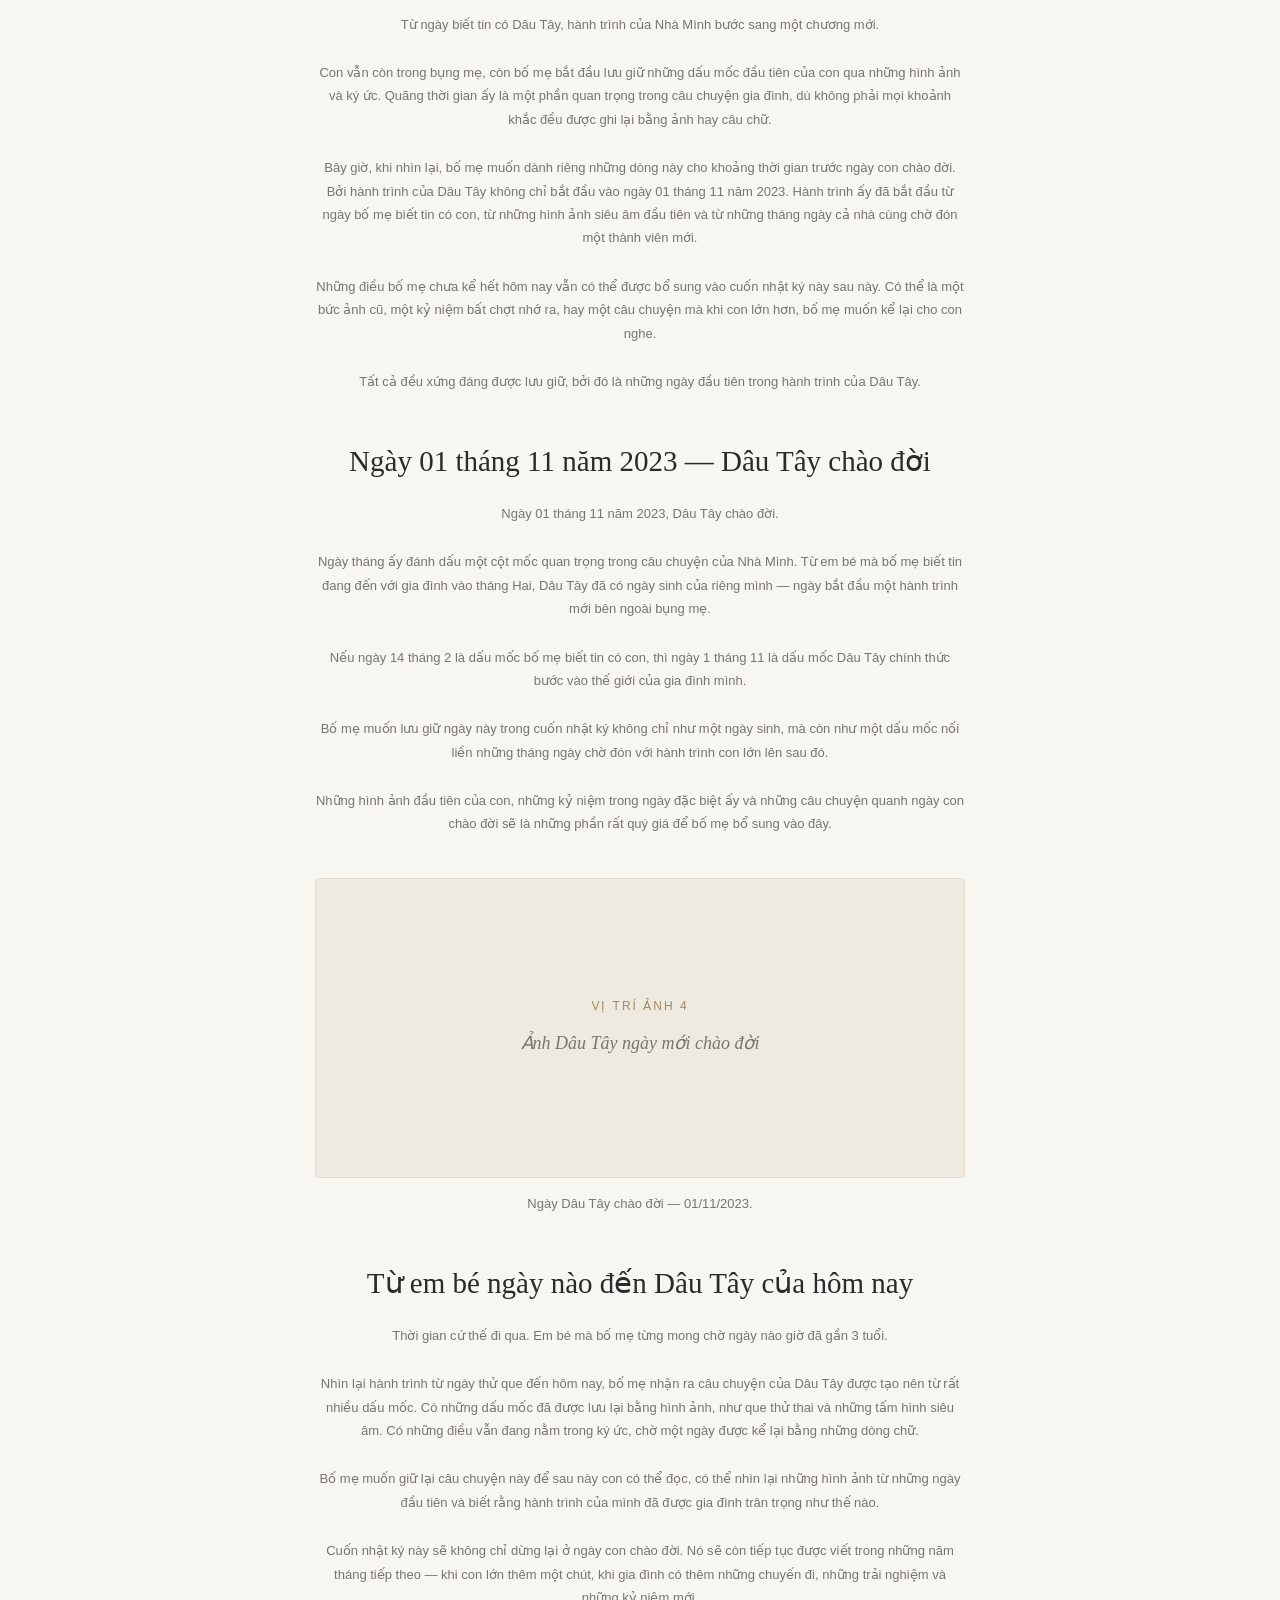
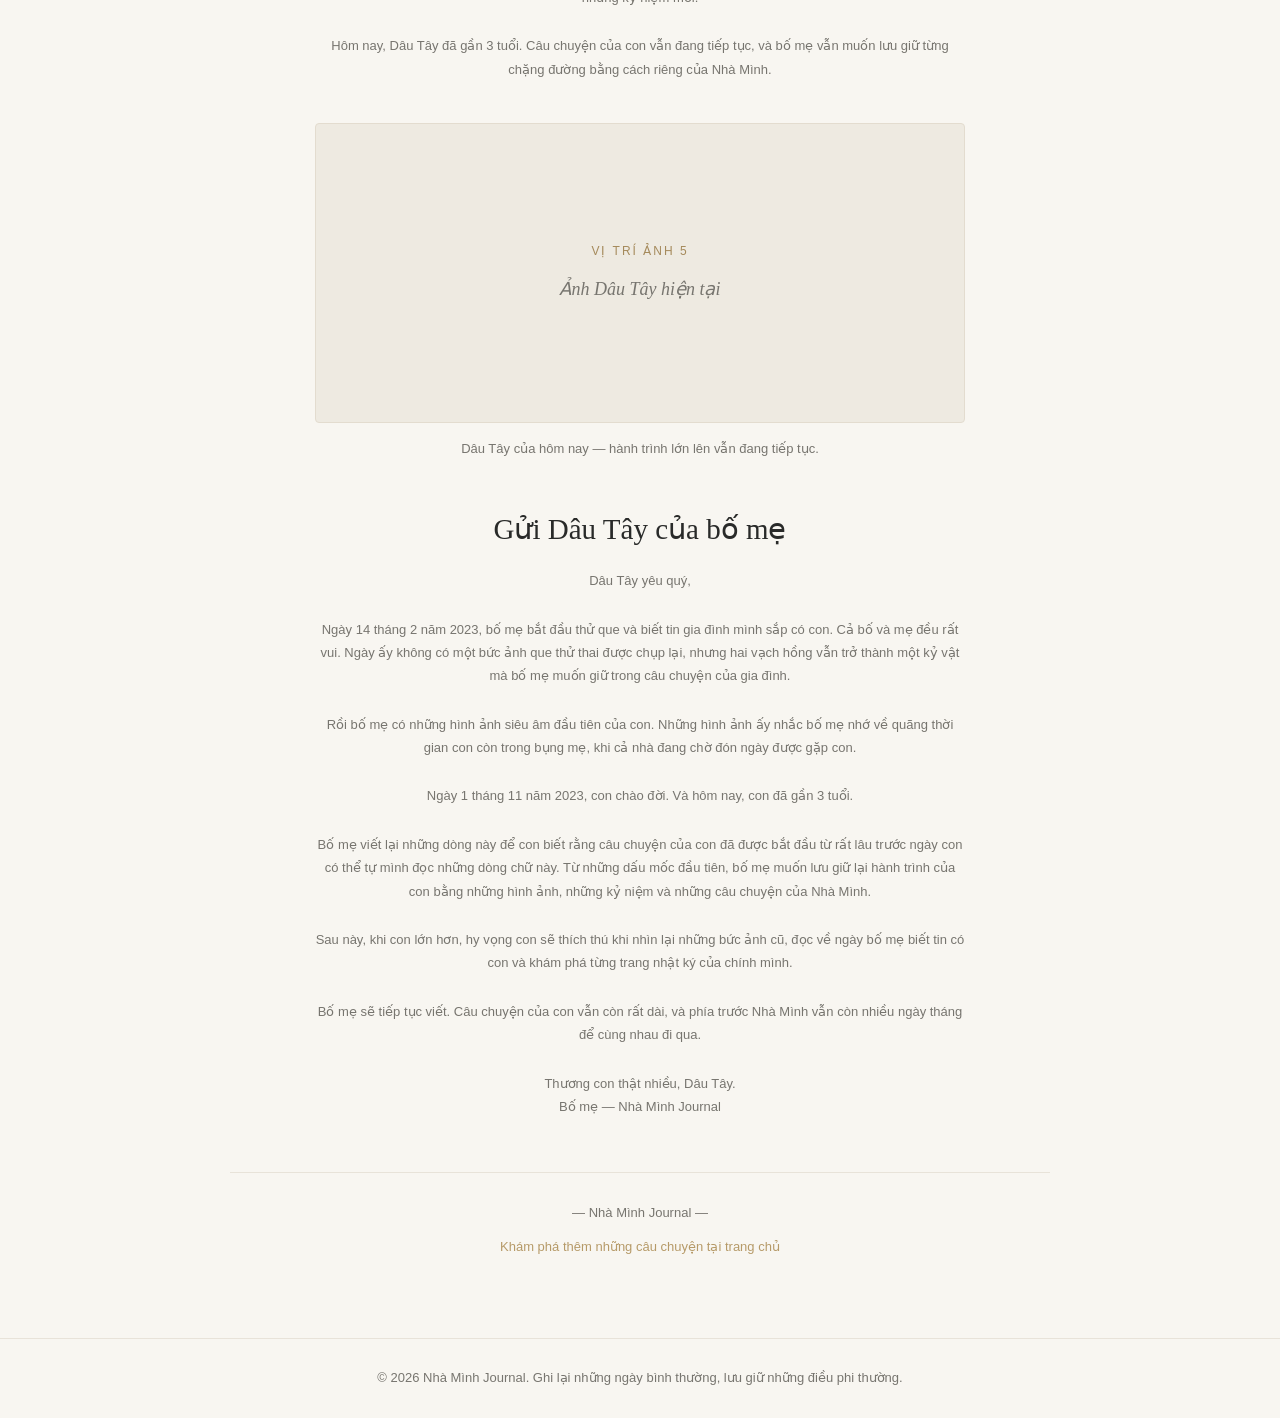
==== commit 28094456: "up" ====
--- a/hanh-trinh-cua-dau-tay.html
+++ b/hanh-trinh-cua-dau-tay.html
@@ -139,10 +139,11 @@
 
         <!-- VỊ TRÍ ẢNH 1 -->
         <figure class="journey-photo-placeholder">
-          <div class="journey-photo-box">
-            <span>Vị trí ảnh 1</span>
-            <small>Ảnh que thử thai hai vạch</small>
-          </div>
+          <img
+    src="images/hanh-trinh-dau-tay/1.jpg"
+    alt="Que thử thai hai vạch ngày 14 tháng 02 năm 2023"
+    loading="lazy"
+>
           <figcaption>
             Hai vạch hồng đầu tiên — kỷ vật ngày bố mẹ biết tin có Dâu Tây,
             14/02/2023.
@@ -186,10 +187,11 @@
 
         <!-- VỊ TRÍ ẢNH 2 -->
         <figure class="journey-photo-placeholder">
-          <div class="journey-photo-box">
-            <span>Vị trí ảnh 2</span>
-            <small>Hình ảnh siêu âm đầu tiên</small>
-          </div>
+          <img
+    src="images/hanh-trinh-dau-tay/2.jpg"
+    alt="Hình ảnh siêu âm đầu tiên của Dâu Tây"
+    loading="lazy"
+>
           <figcaption>
             Những hình ảnh đầu tiên của Dâu Tây qua màn hình siêu âm.
           </figcaption>
@@ -197,10 +199,19 @@
 
         <!-- VỊ TRÍ ẢNH 3 -->
         <figure class="journey-photo-placeholder">
-          <div class="journey-photo-box">
-            <span>Vị trí ảnh 3</span>
-            <small>Các ảnh siêu âm tiếp theo</small>
-          </div>
+           <img
+    src="images/hanh-trinh-dau-tay/3.jpg"
+    alt="Hình ảnh siêu âm đầu tiên của Dâu Tây"
+    loading="lazy"
+>
+          <figcaption>
+<!-- VỊ TRÍ ẢNH 4 -->
+        <figure class="journey-photo-placeholder">
+           <img
+    src="images/hanh-trinh-dau-tay/4.jpg"
+    alt="Hình ảnh siêu âm đầu tiên của Dâu Tây"
+    loading="lazy"
+>
           <figcaption>
             Những kỷ vật được bố mẹ lưu lại trong hành trình chờ đón con.
           </figcaption>
@@ -273,7 +284,7 @@
           quý giá để bố mẹ bổ sung vào đây.
         </p>
 
-        <!-- VỊ TRÍ ẢNH 4 -->
+        <!-- VỊ TRÍ ẢNH 5 -->
         <figure class="journey-photo-placeholder">
           <div class="journey-photo-box">
             <span>Vị trí ảnh 4</span>
--- a/style.css
+++ b/style.css
@@ -759,4 +759,124 @@
 .article-body h2 {
   letter-spacing: normal;
   word-spacing: normal;
-}+}
+/* =========================================
+   12. THẺ BÀI VIẾT MỚI NHẤT
+========================================= */
+
+.post-card {
+  display: grid;
+  grid-template-columns: 280px minmax(0, 1fr);
+  gap: 30px;
+  align-items: center;
+
+  max-width: 850px;
+  margin: 0 auto;
+  padding: 24px;
+
+  background: #fff;
+  border: 1px solid var(--color-border);
+  border-radius: 4px;
+  box-shadow: var(--shadow-soft);
+  text-align: left;
+}
+
+.post-card__image-link {
+  display: block;
+  color: inherit;
+  text-decoration: none;
+}
+
+.post-card__image-placeholder {
+  min-height: 210px;
+  display: flex;
+  align-items: center;
+  justify-content: center;
+
+  background: #eeeae1;
+  border: 1px solid #e3dccf;
+  color: var(--color-champagne);
+
+  font-family: var(--font-ui);
+  font-size: 11px;
+  letter-spacing: 2px;
+}
+
+.post-card__content {
+  min-width: 0;
+}
+
+.post-card__category {
+  margin: 0 0 12px;
+
+  color: var(--color-champagne);
+  font-family: var(--font-ui);
+  font-size: 11px;
+  letter-spacing: 2px;
+  text-transform: uppercase;
+}
+
+.post-card__title {
+  margin: 0 0 14px;
+
+  font-family: var(--font-body);
+  font-size: 28px;
+  font-weight: normal;
+  line-height: 1.35;
+}
+
+.post-card__title a {
+  color: var(--color-charcoal);
+  text-decoration: none;
+}
+
+.post-card__title a:hover {
+  color: var(--color-champagne);
+}
+
+.post-card__description {
+  margin: 0 0 20px;
+
+  color: var(--color-gray);
+  font-size: 15px;
+  line-height: 1.8;
+}
+
+.post-card__read-more {
+  display: inline-block;
+
+  color: var(--color-champagne);
+  font-family: var(--font-ui);
+  font-size: 13px;
+  font-weight: 600;
+  text-decoration: none;
+}
+
+.post-card__read-more:hover {
+  text-decoration: underline;
+}
+
+/* Hiển thị trên điện thoại */
+@media (max-width: 600px) {
+  .post-card {
+    grid-template-columns: 1fr;
+    gap: 20px;
+    padding: 18px;
+  }
+
+  .post-card__image-placeholder {
+    min-height: 190px;
+  }
+
+  .post-card__title {
+    font-size: 24px;
+  }
+}
+/* ẢNH ĐẠI DIỆN BÀI VIẾT TRANG CHỦ */
+.post-card__image {
+  display: block;
+  width: 100%;
+  height: 210px;
+  object-fit: cover;
+  border-radius: 4px;
+}
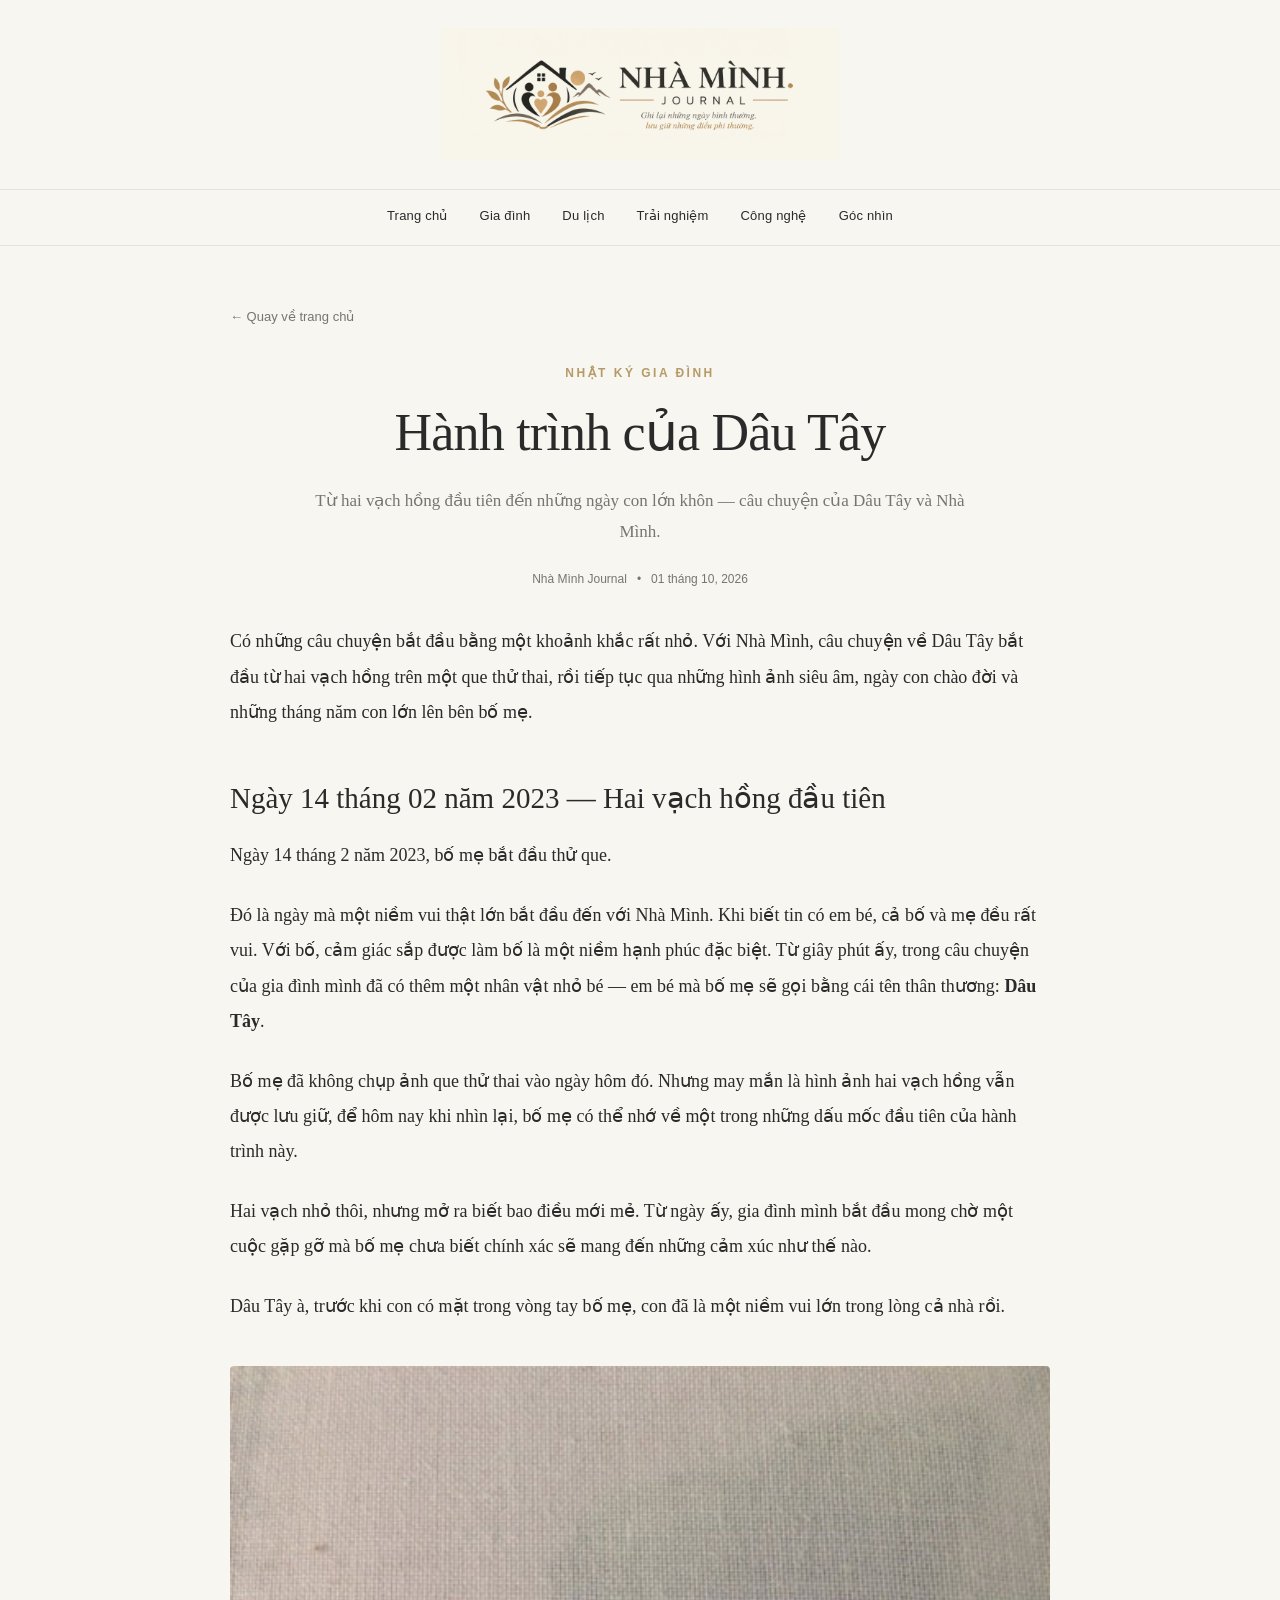
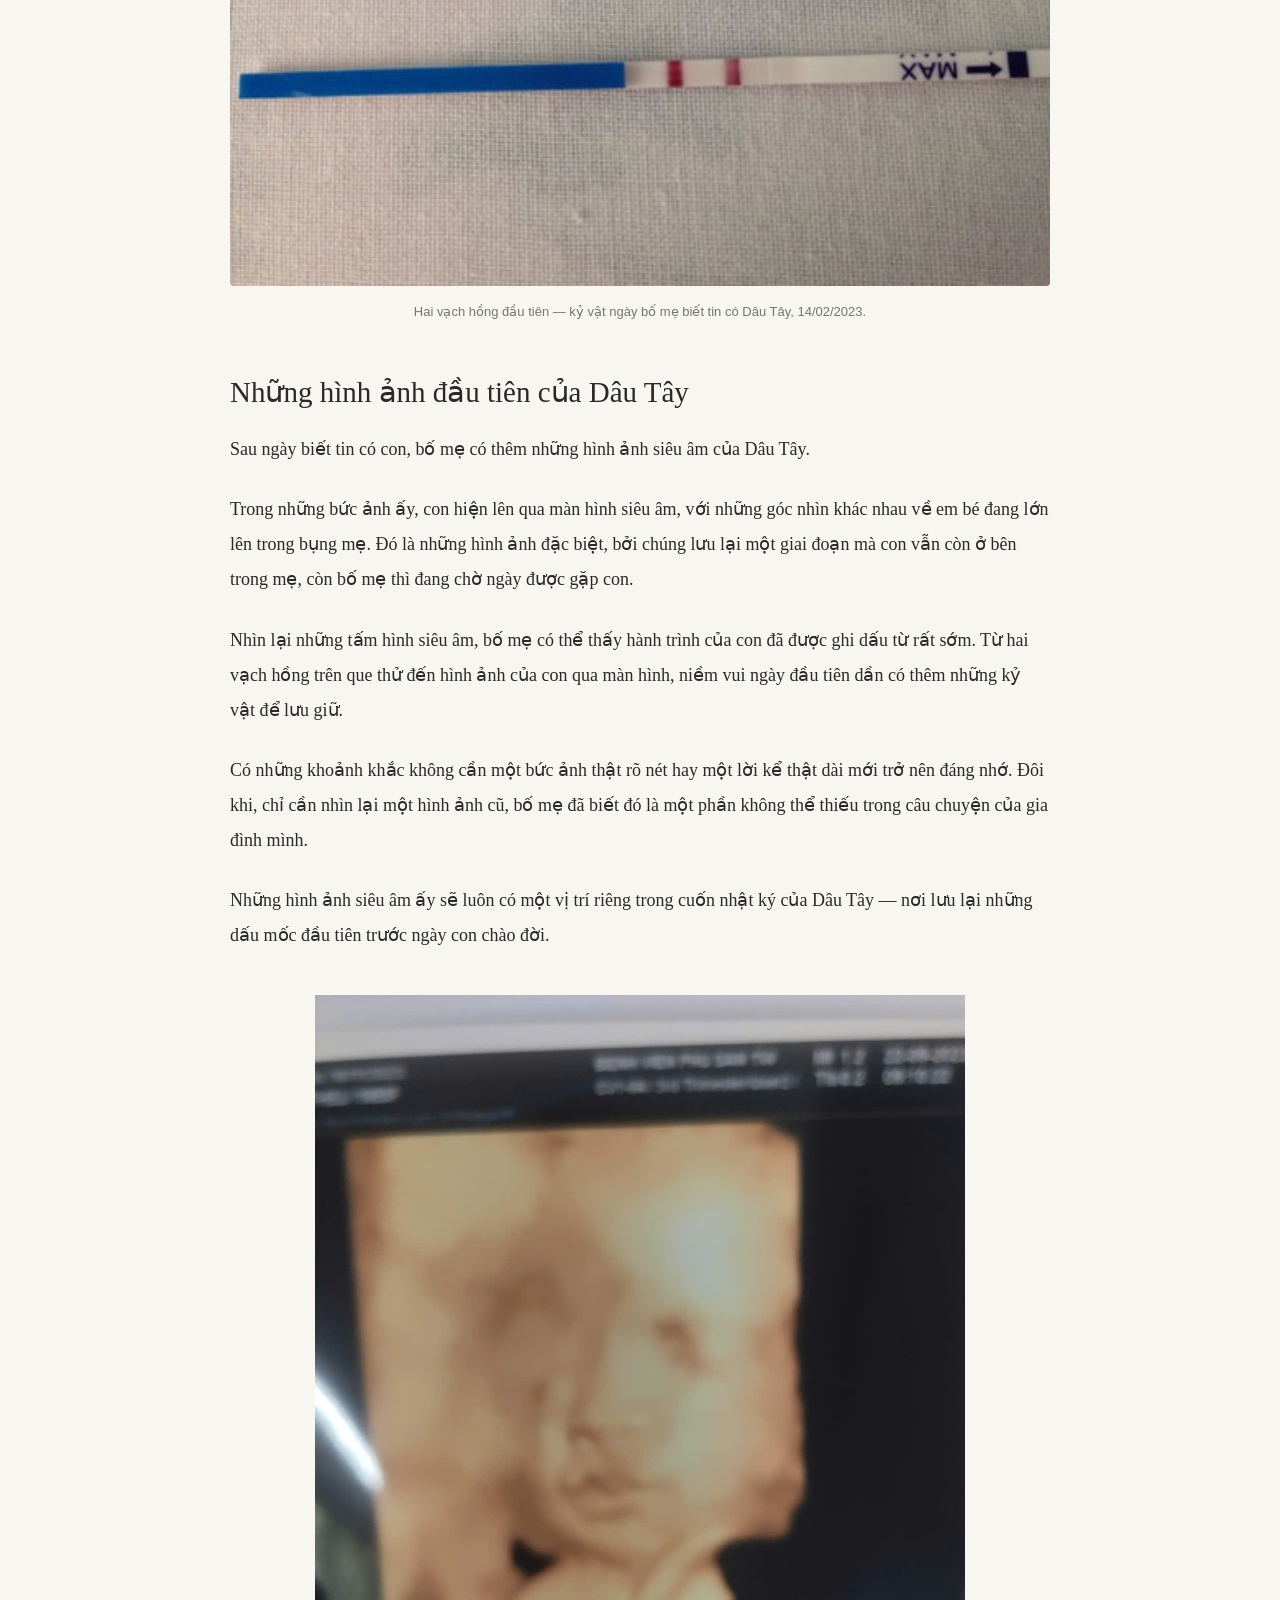
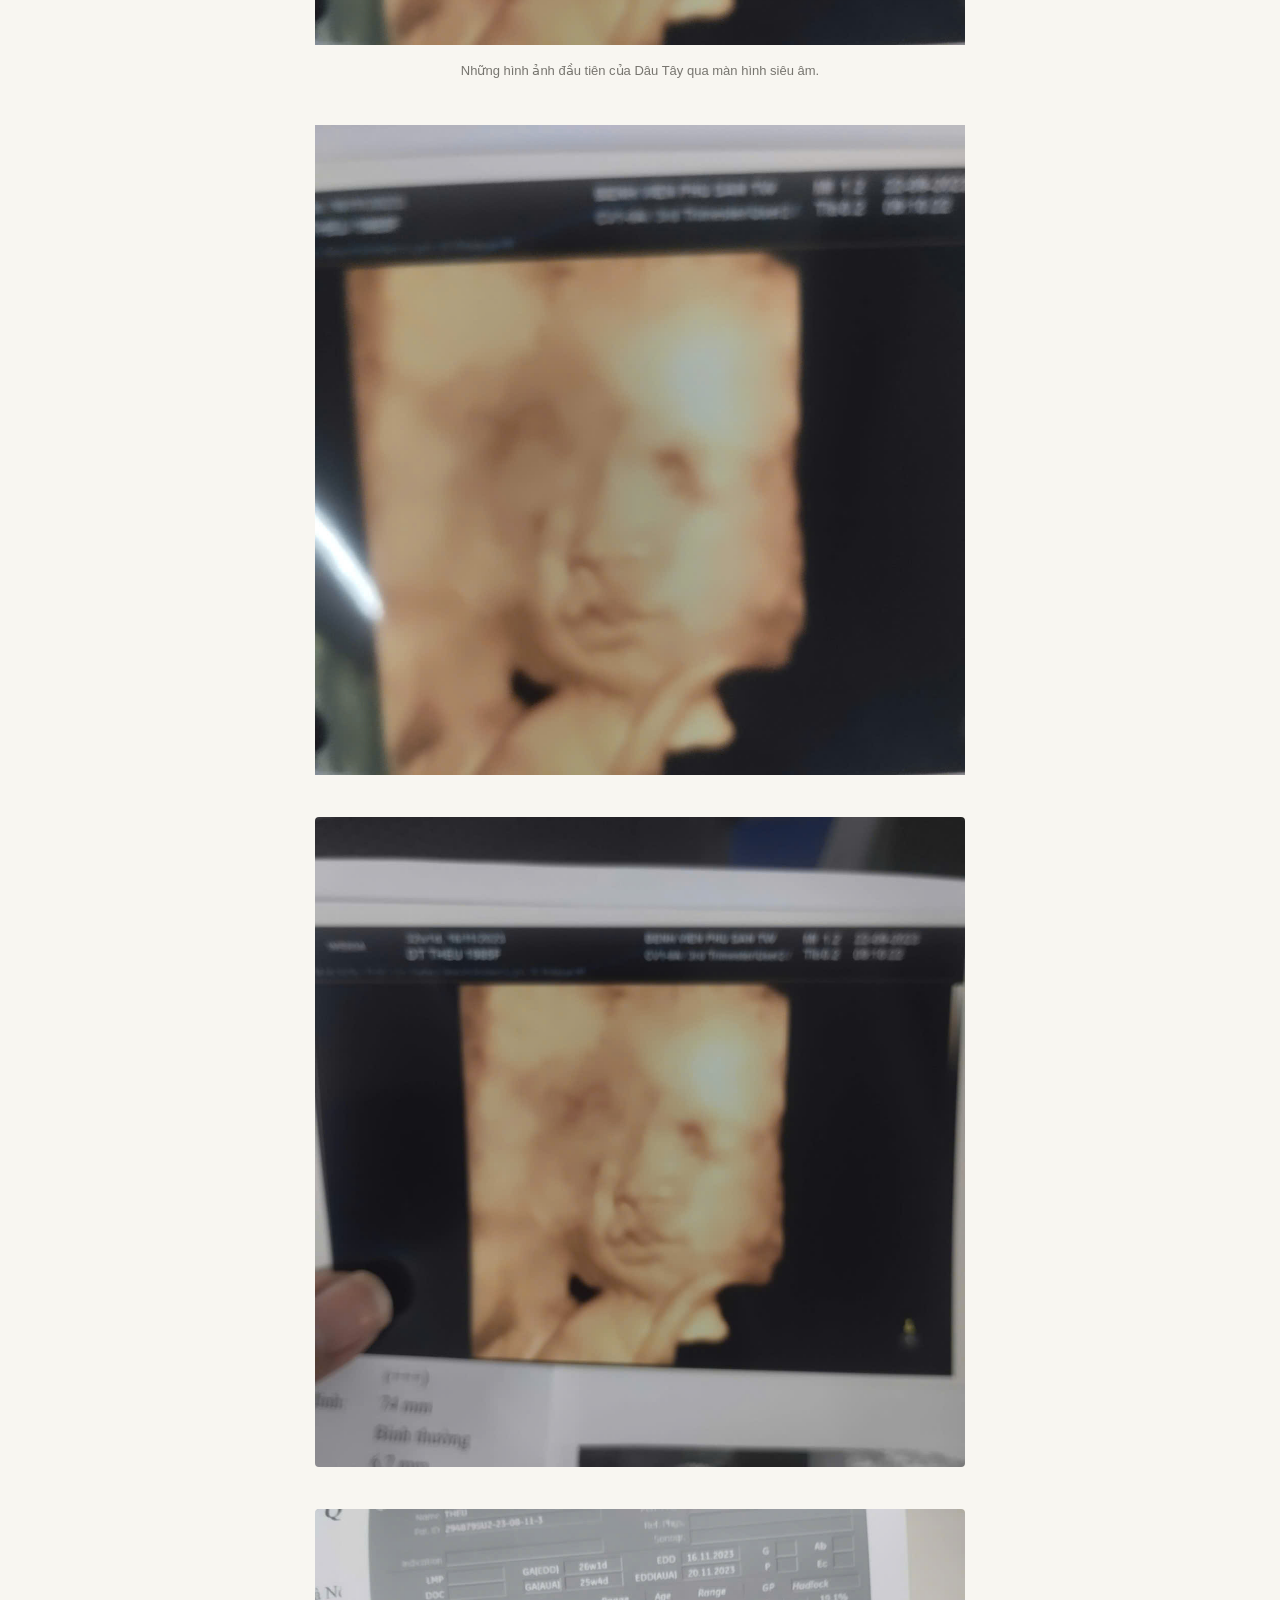
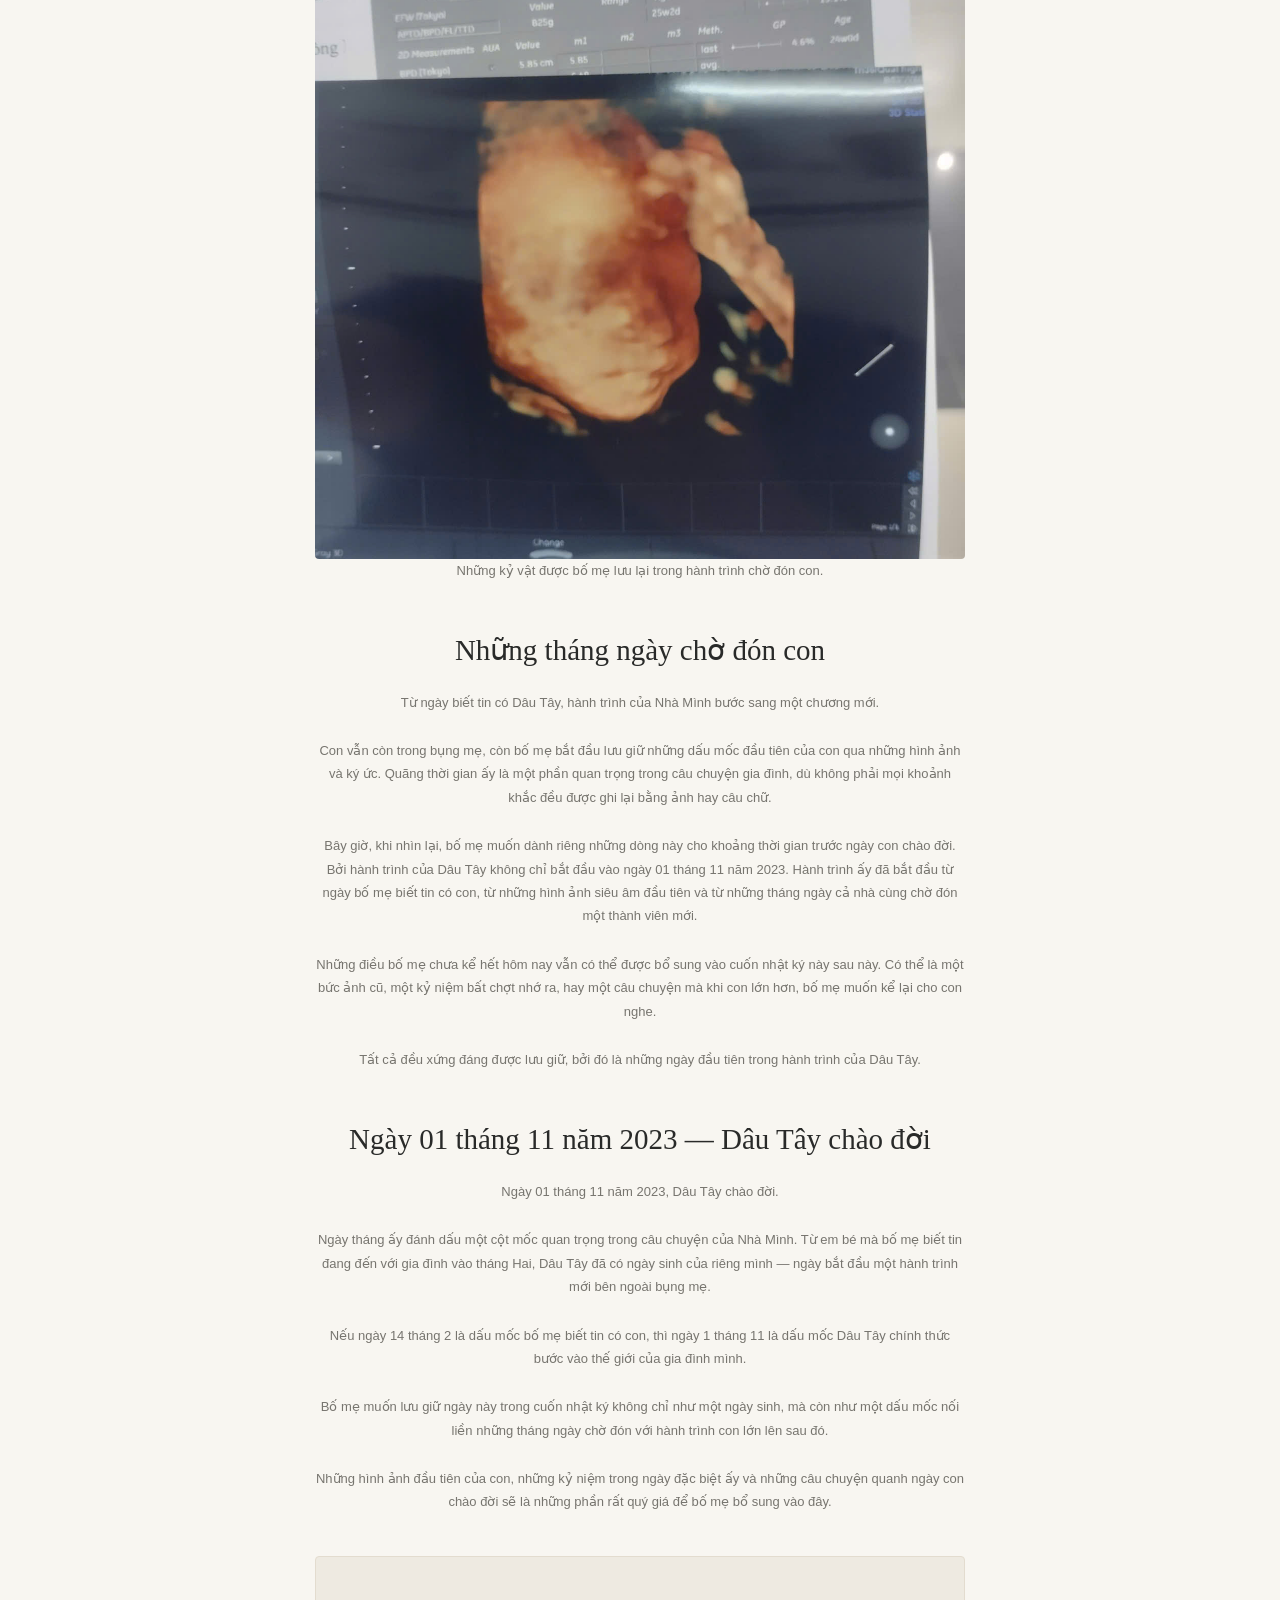
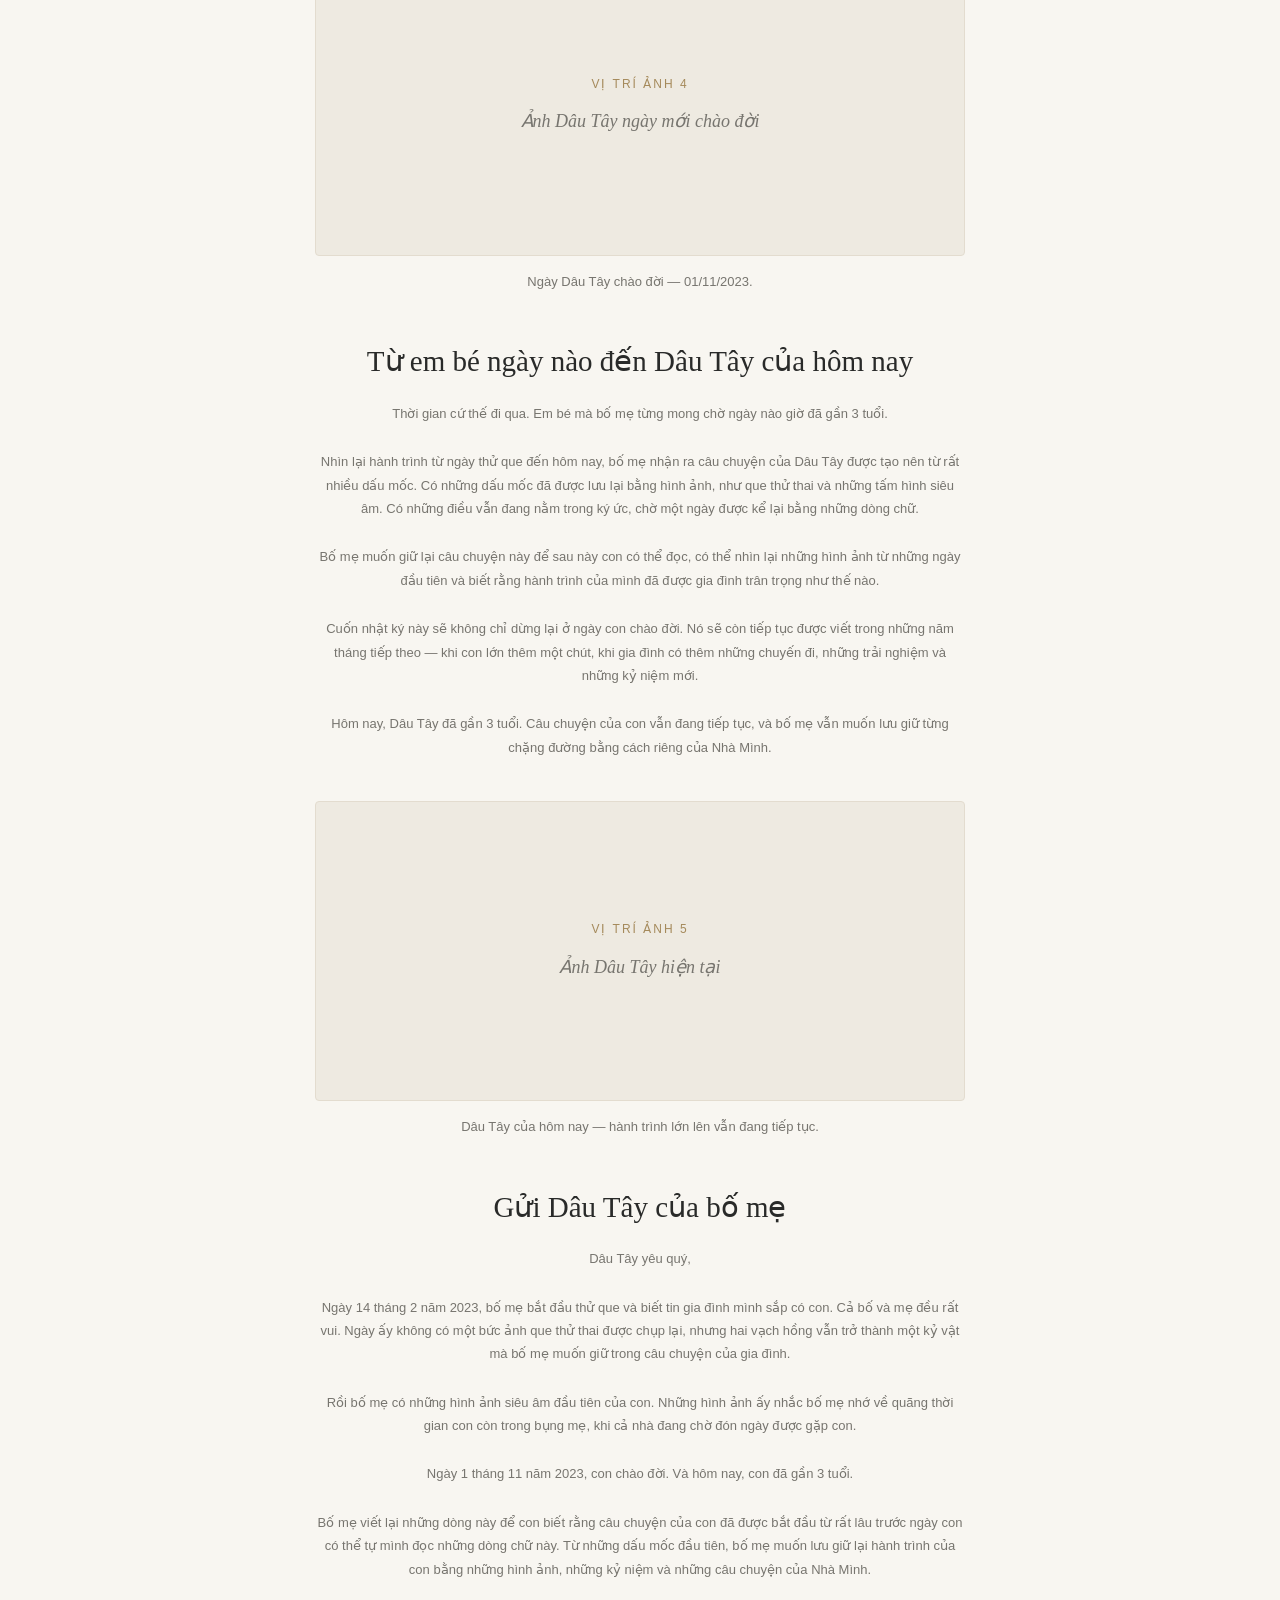
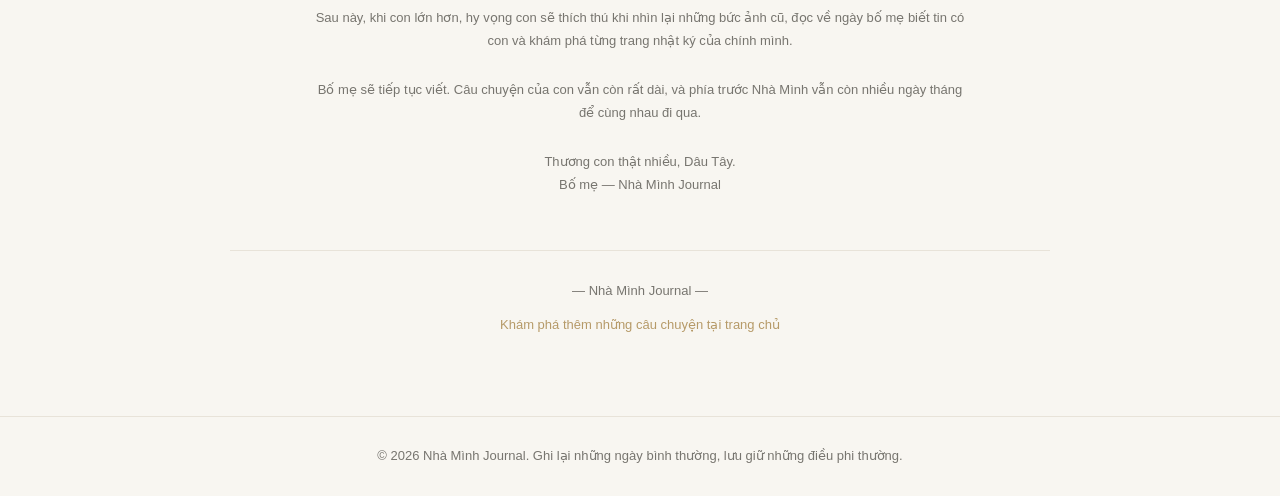
==== commit 750db17d: "Update hanh-trinh-cua-dau-tay.html" ====
--- a/hanh-trinh-cua-dau-tay.html
+++ b/hanh-trinh-cua-dau-tay.html
@@ -200,19 +200,27 @@
         <!-- VỊ TRÍ ẢNH 3 -->
         <figure class="journey-photo-placeholder">
            <img
+    src="images/hanh-trinh-dau-tay/2.jpg"
+    alt="Hình ảnh siêu âm đầu tiên của Dâu Tây"
+    loading="lazy"
+>
+          <figcaption>
+<!-- VỊ TRÍ ẢNH 4 -->
+        <figure class="journey-photo-placeholder">
+           <img
     src="images/hanh-trinh-dau-tay/3.jpg"
     alt="Hình ảnh siêu âm đầu tiên của Dâu Tây"
     loading="lazy"
 >
-          <figcaption>
-<!-- VỊ TRÍ ẢNH 4 -->
+
+          <figcaption>
+<!-- VỊ TRÍ ẢNH 5 -->
         <figure class="journey-photo-placeholder">
            <img
     src="images/hanh-trinh-dau-tay/4.jpg"
     alt="Hình ảnh siêu âm đầu tiên của Dâu Tây"
     loading="lazy"
 >
-          <figcaption>
             Những kỷ vật được bố mẹ lưu lại trong hành trình chờ đón con.
           </figcaption>
         </figure>
--- a/style.css
+++ b/style.css
@@ -873,10 +873,14 @@
   }
 }
 /* ẢNH ĐẠI DIỆN BÀI VIẾT TRANG CHỦ */
+/* ẢNH ĐẠI DIỆN BÀI VIẾT - HIỂN THỊ TOÀN BỘ ẢNH */
 .post-card__image {
   display: block;
   width: 100%;
-  height: 210px;
-  object-fit: cover;
+  height: auto;
+  max-height: 300px;
+  object-fit: contain;
+  object-position: center;
   border-radius: 4px;
-}
+  background: #f8f6f1;
+}
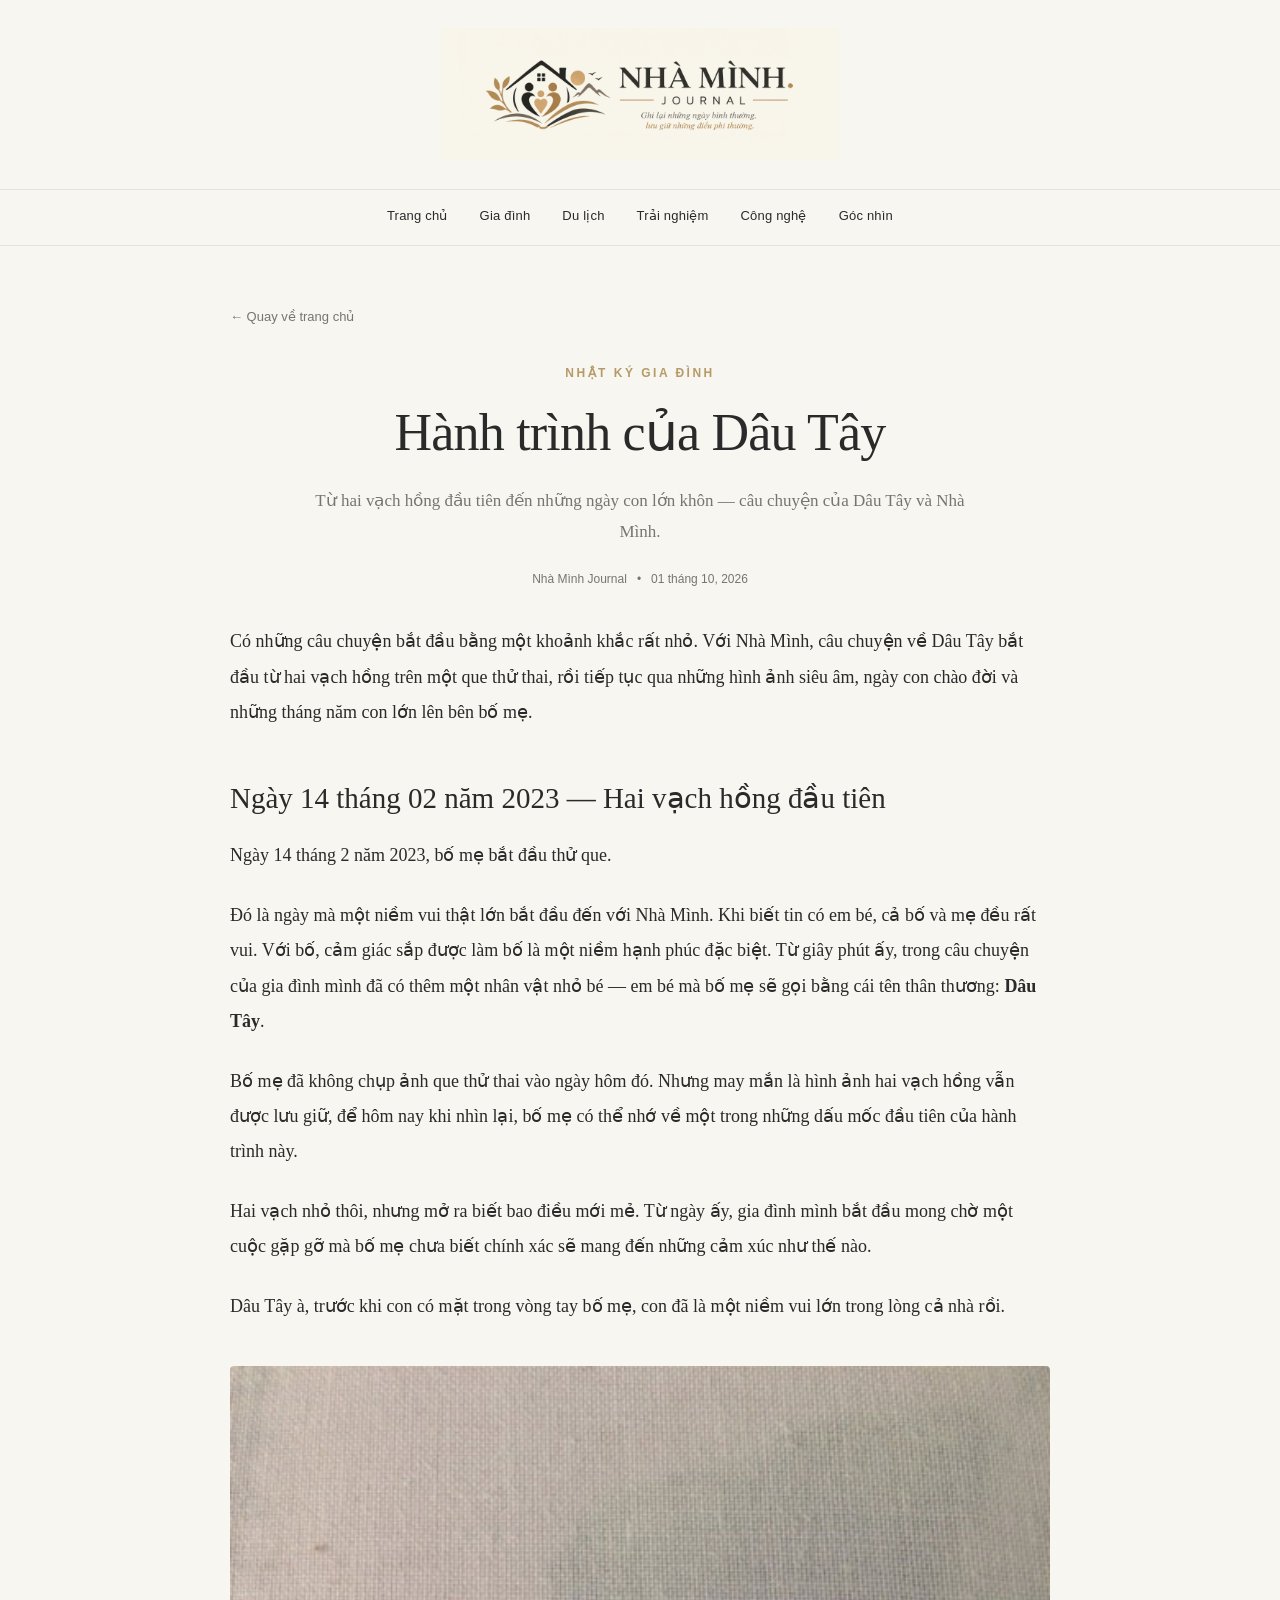
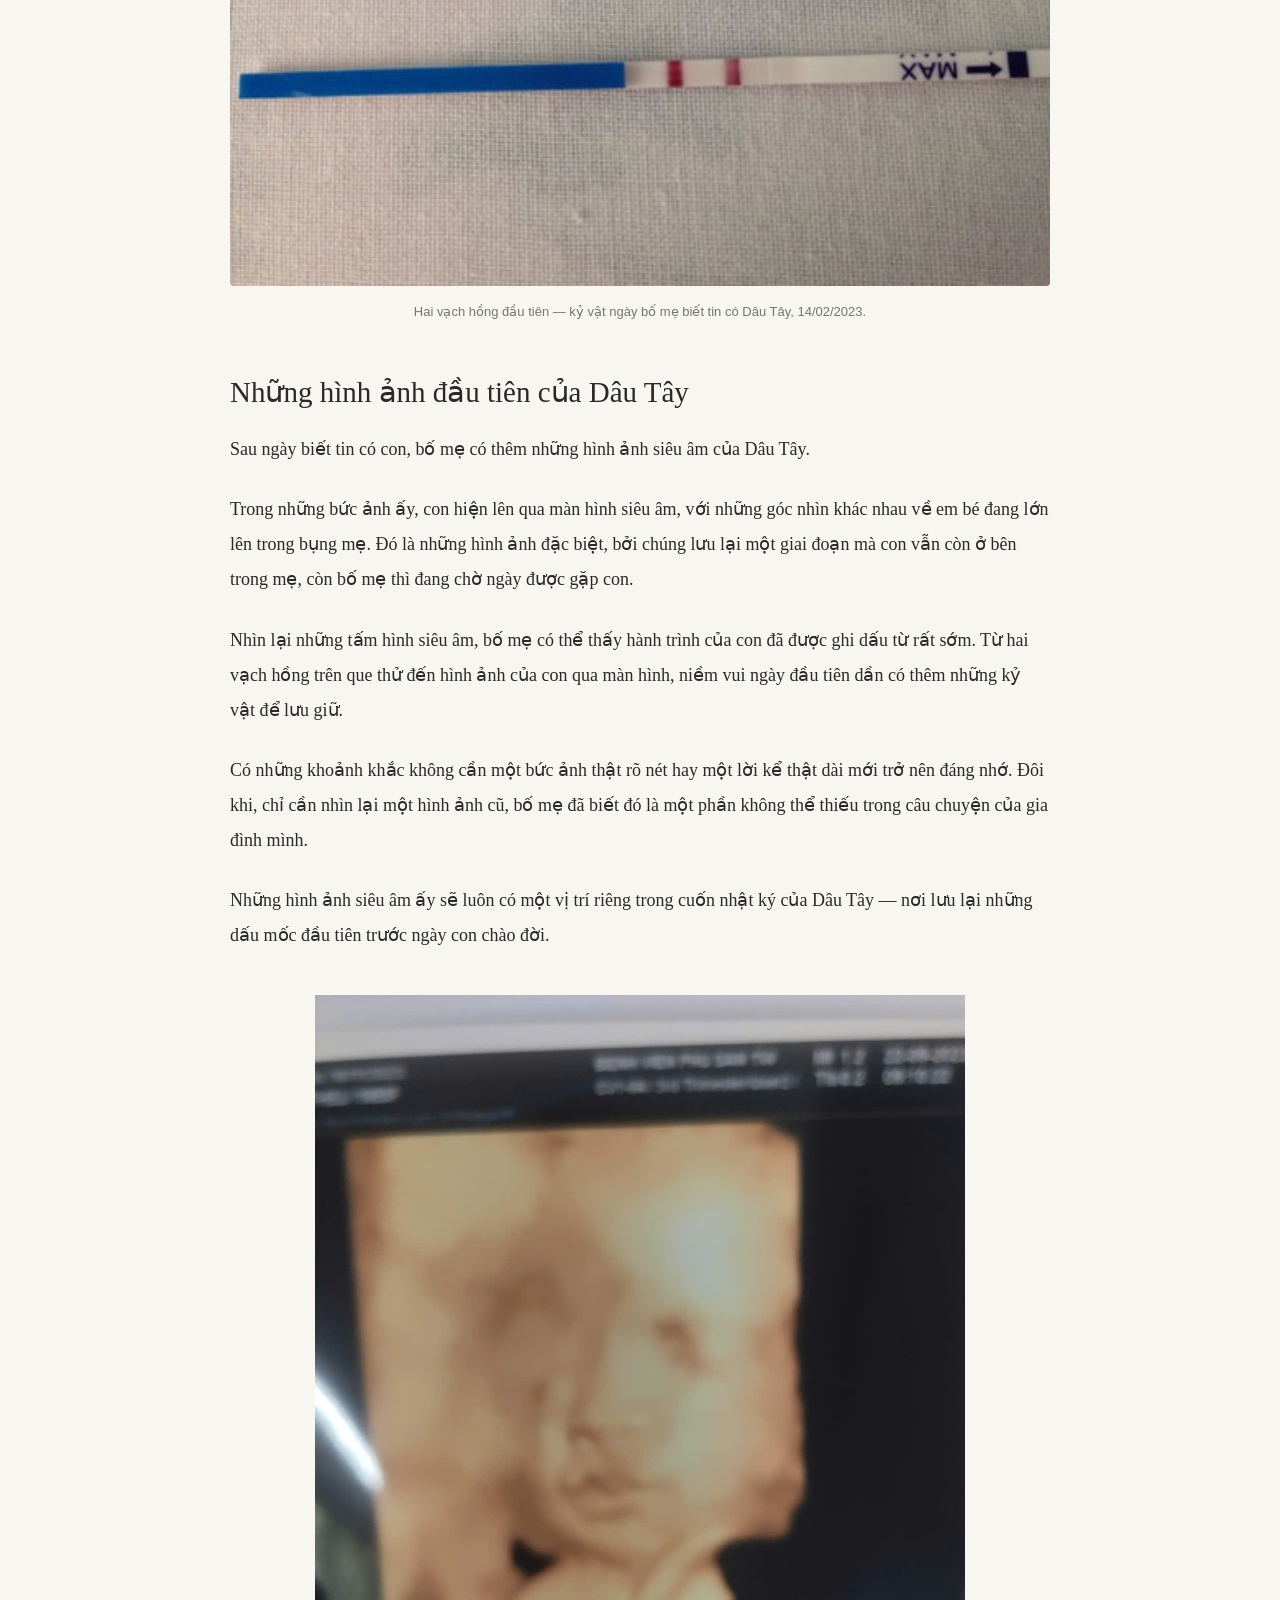
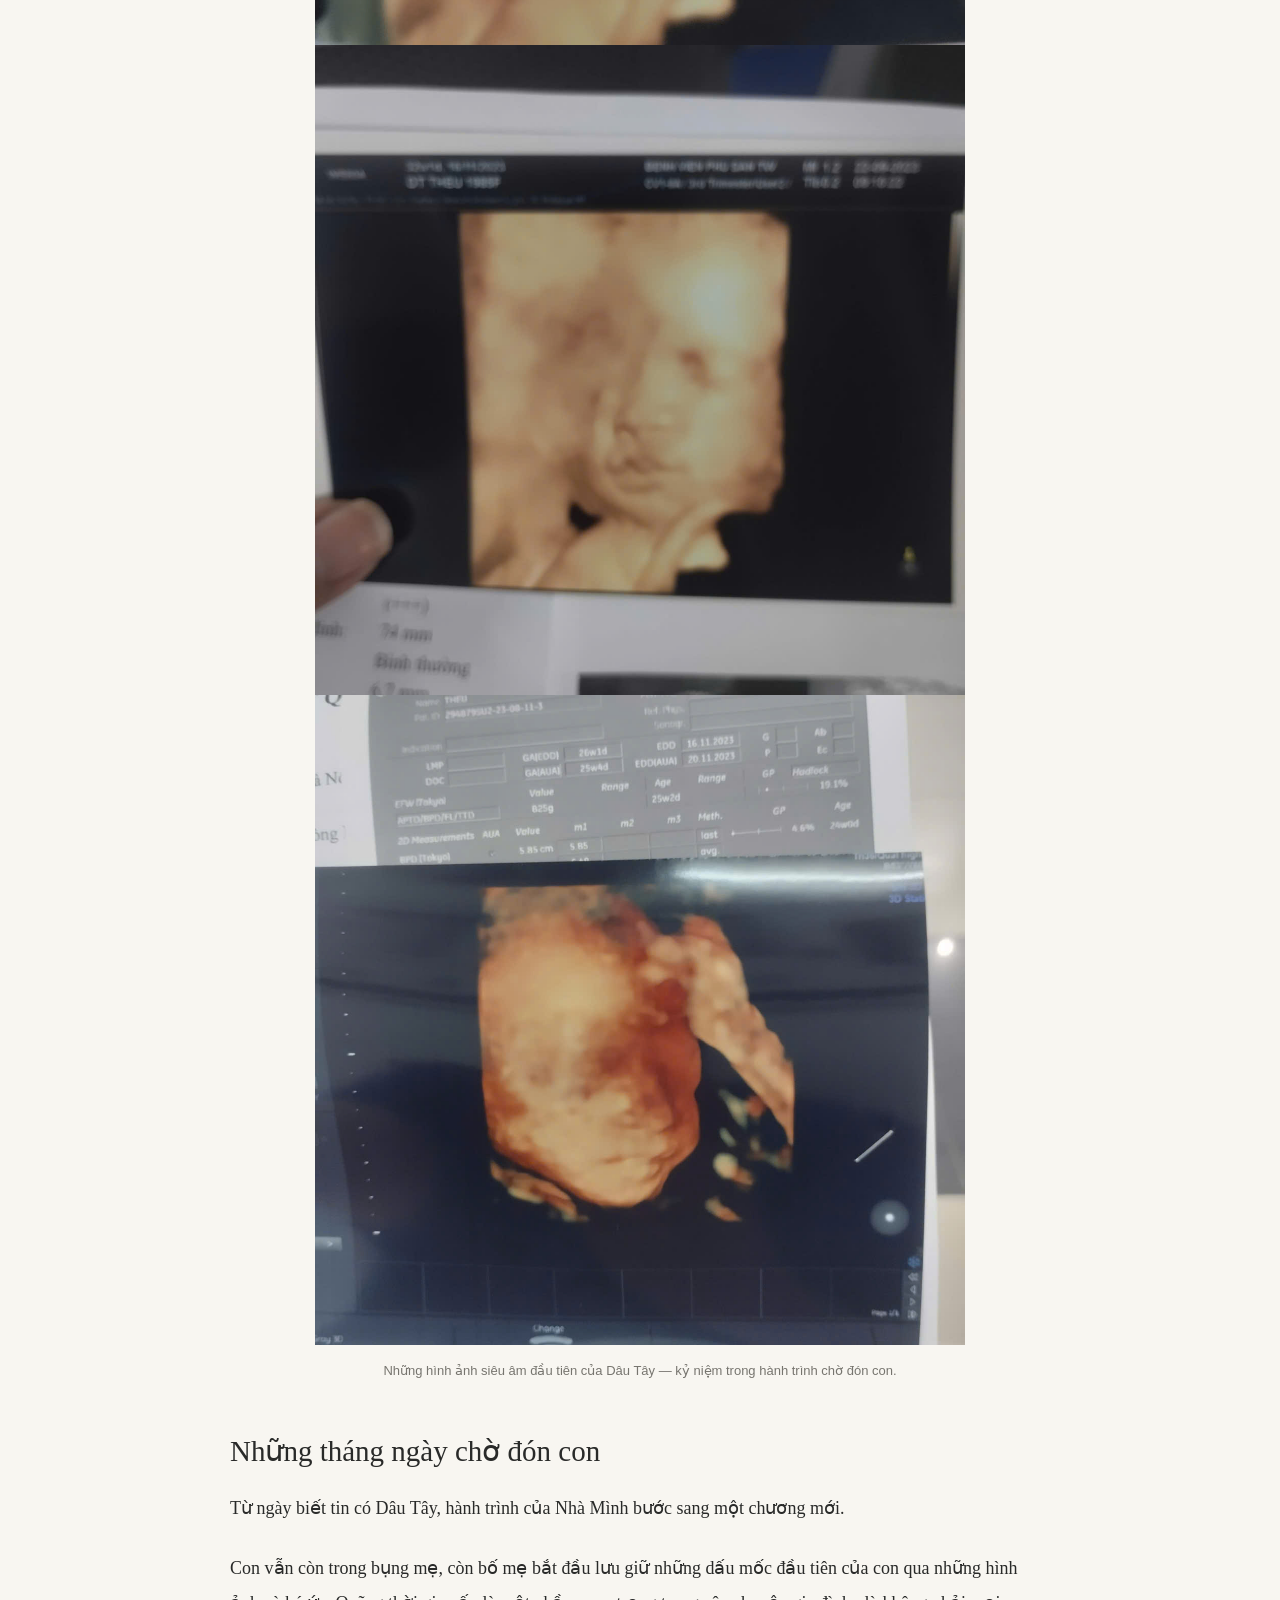
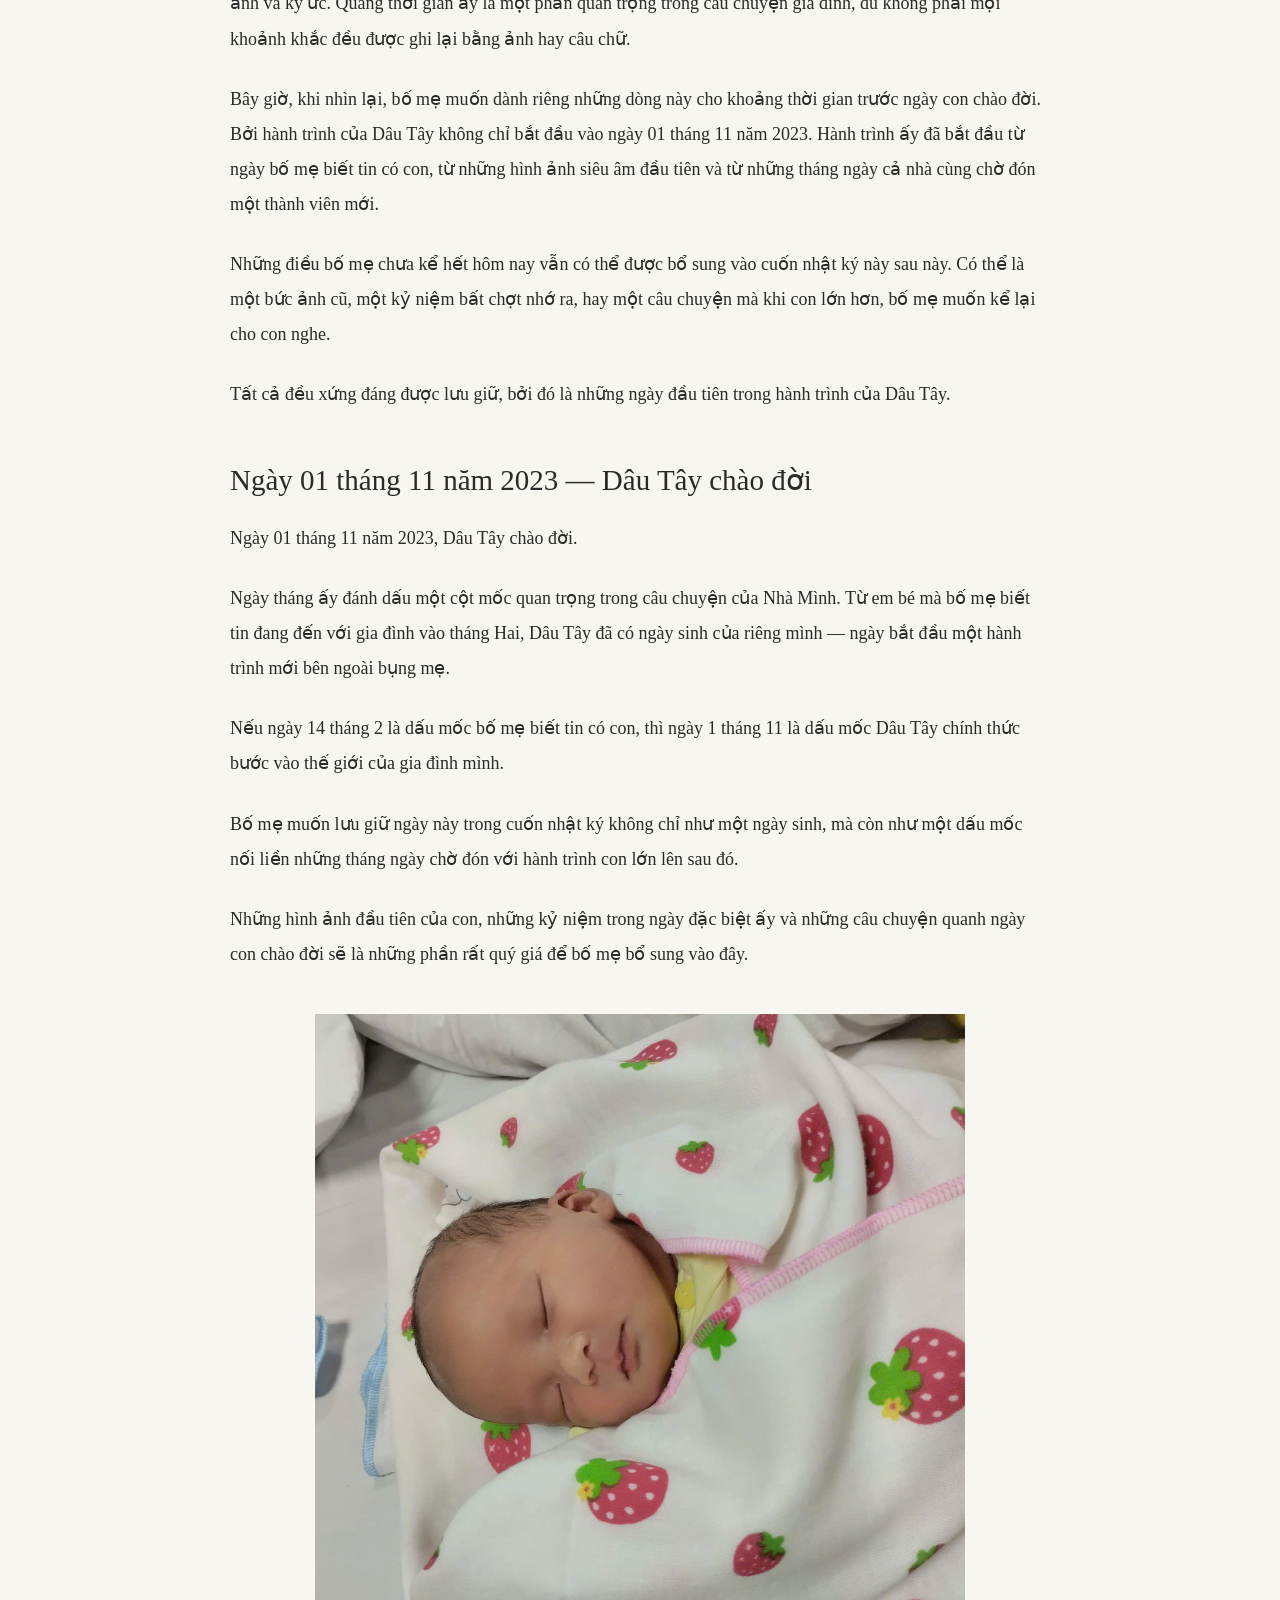
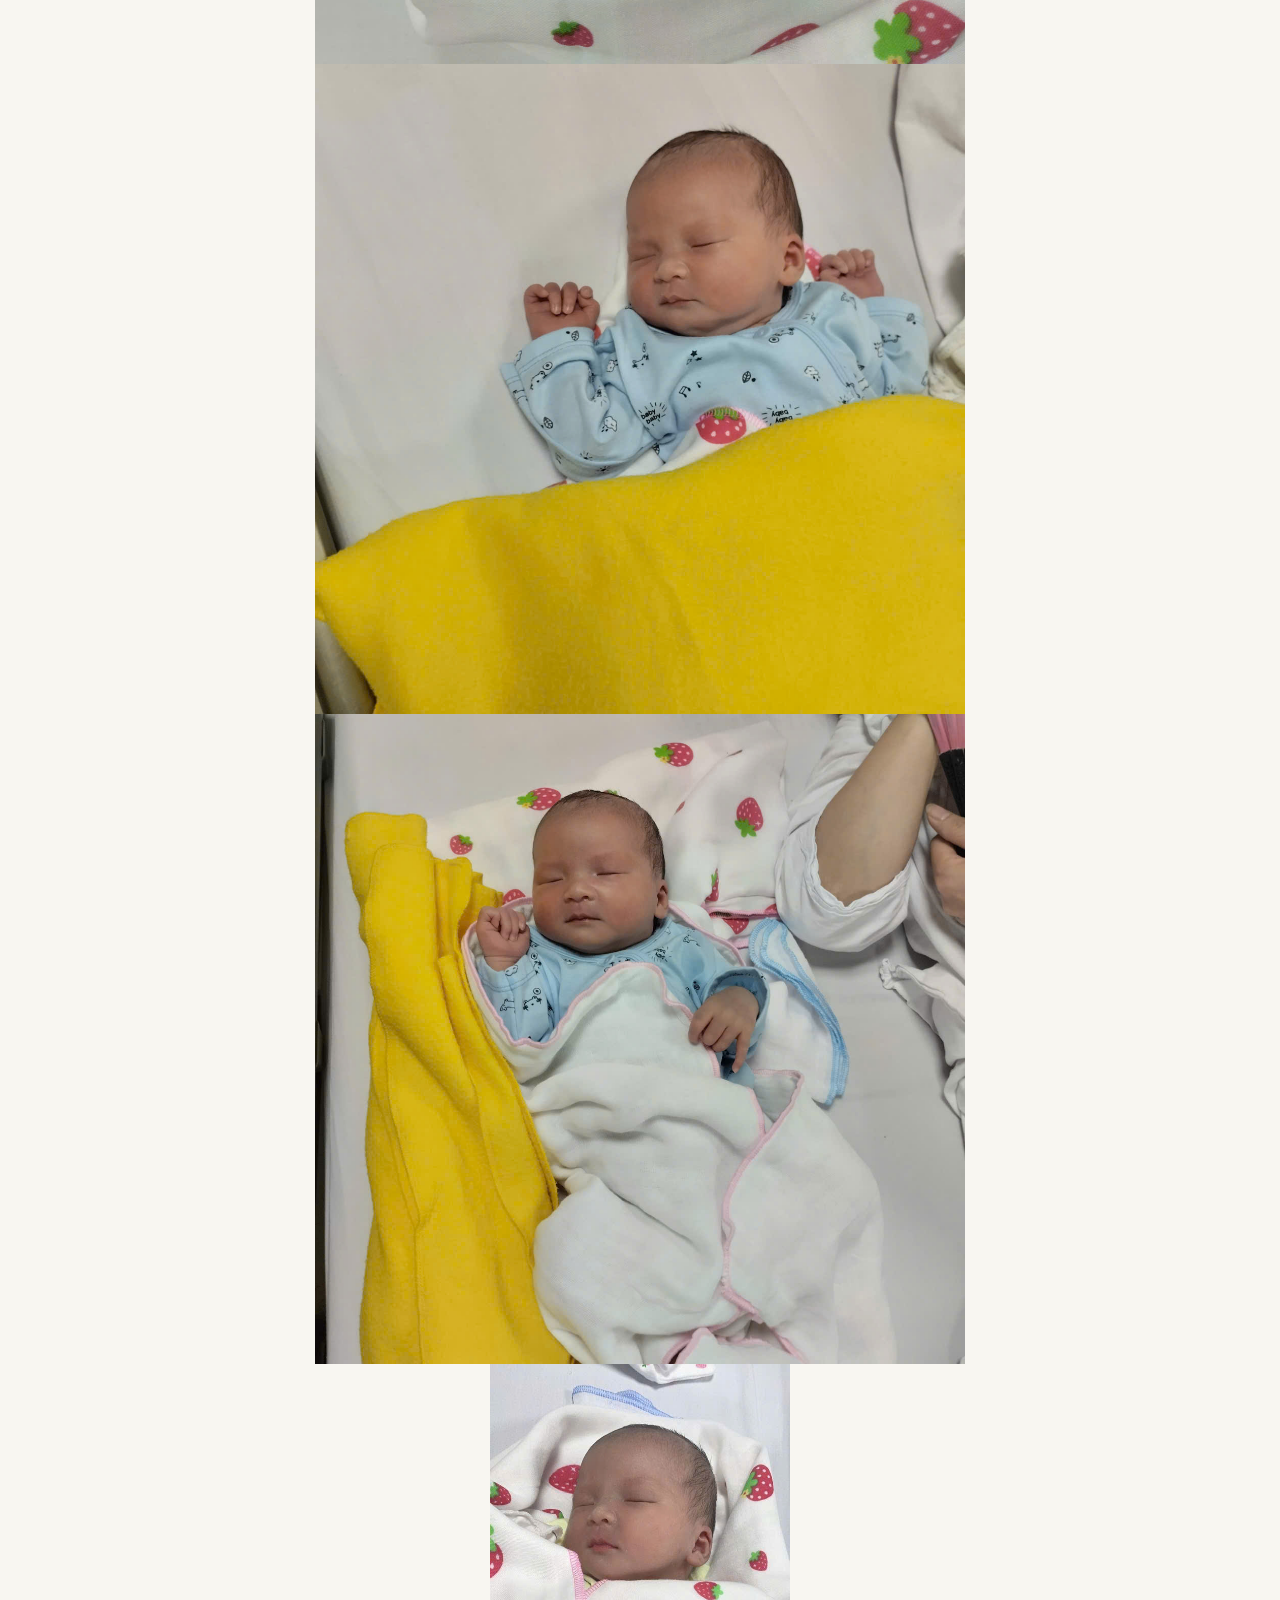
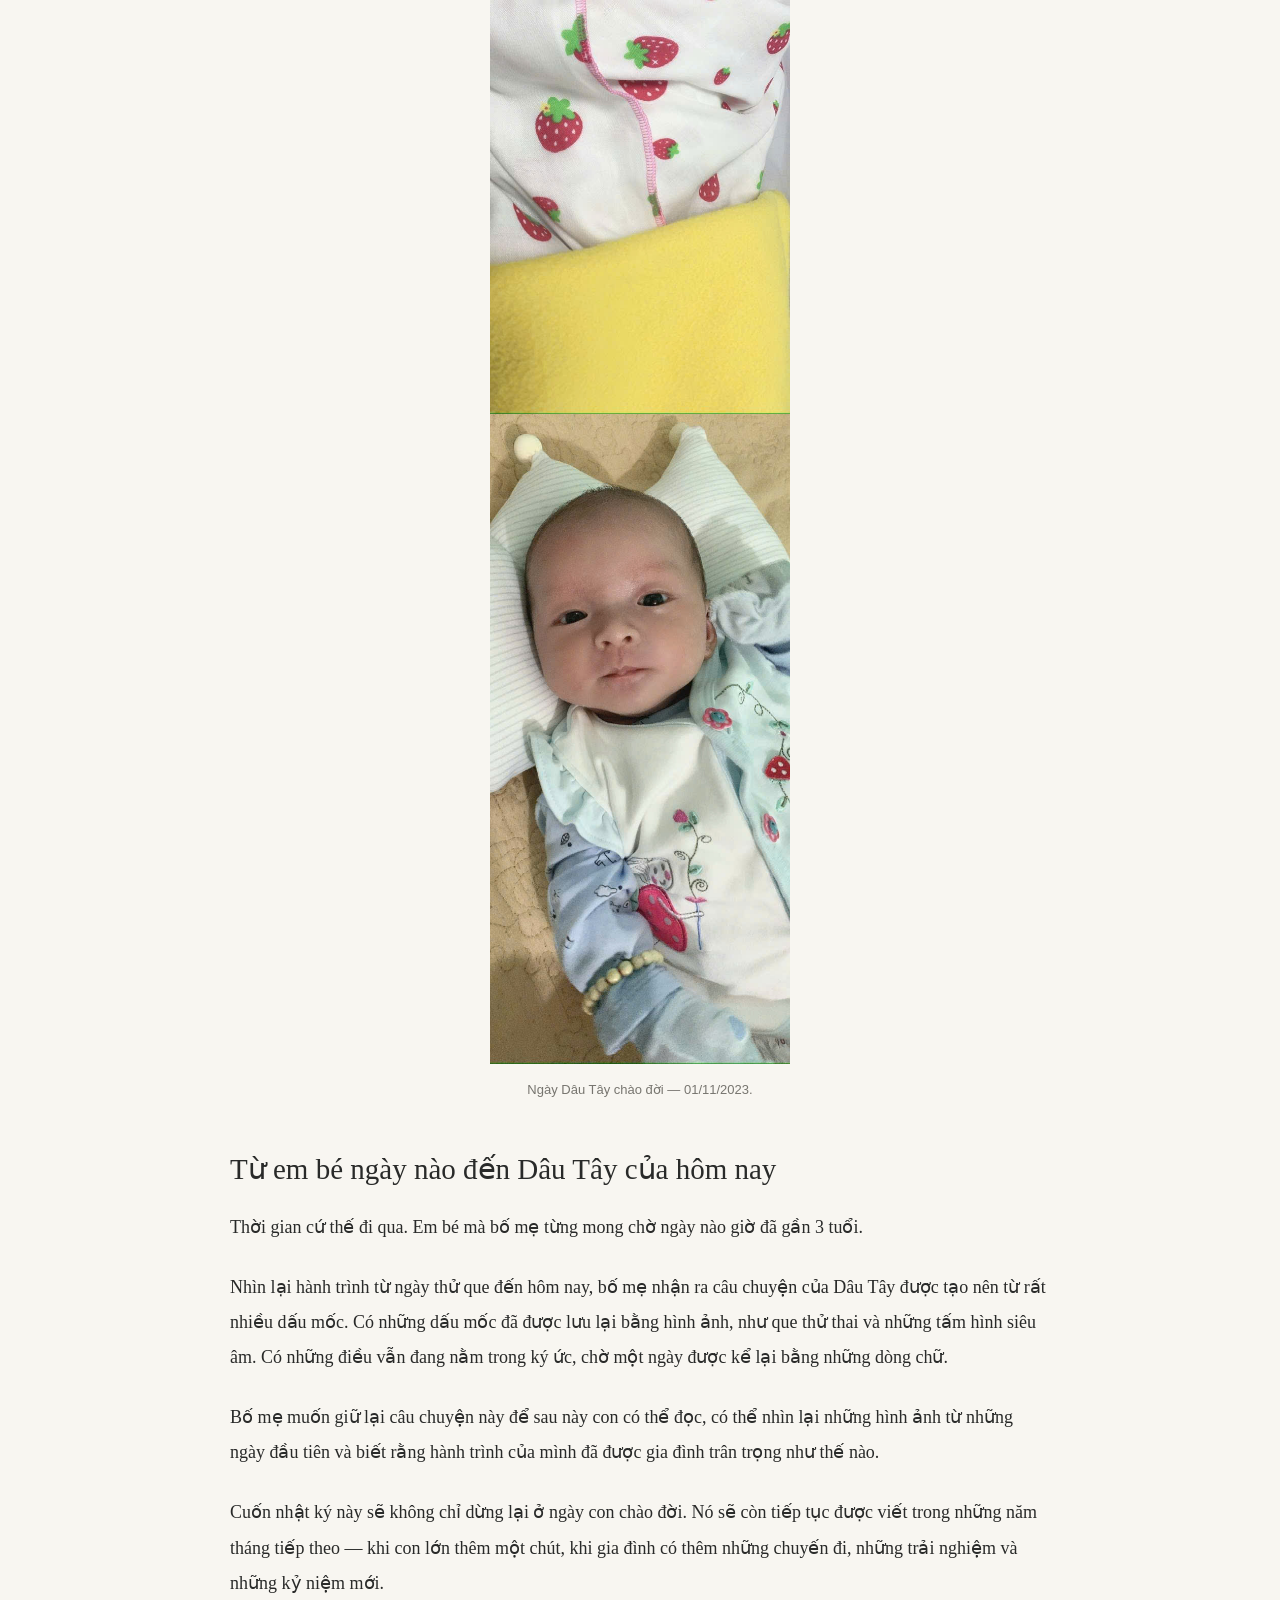
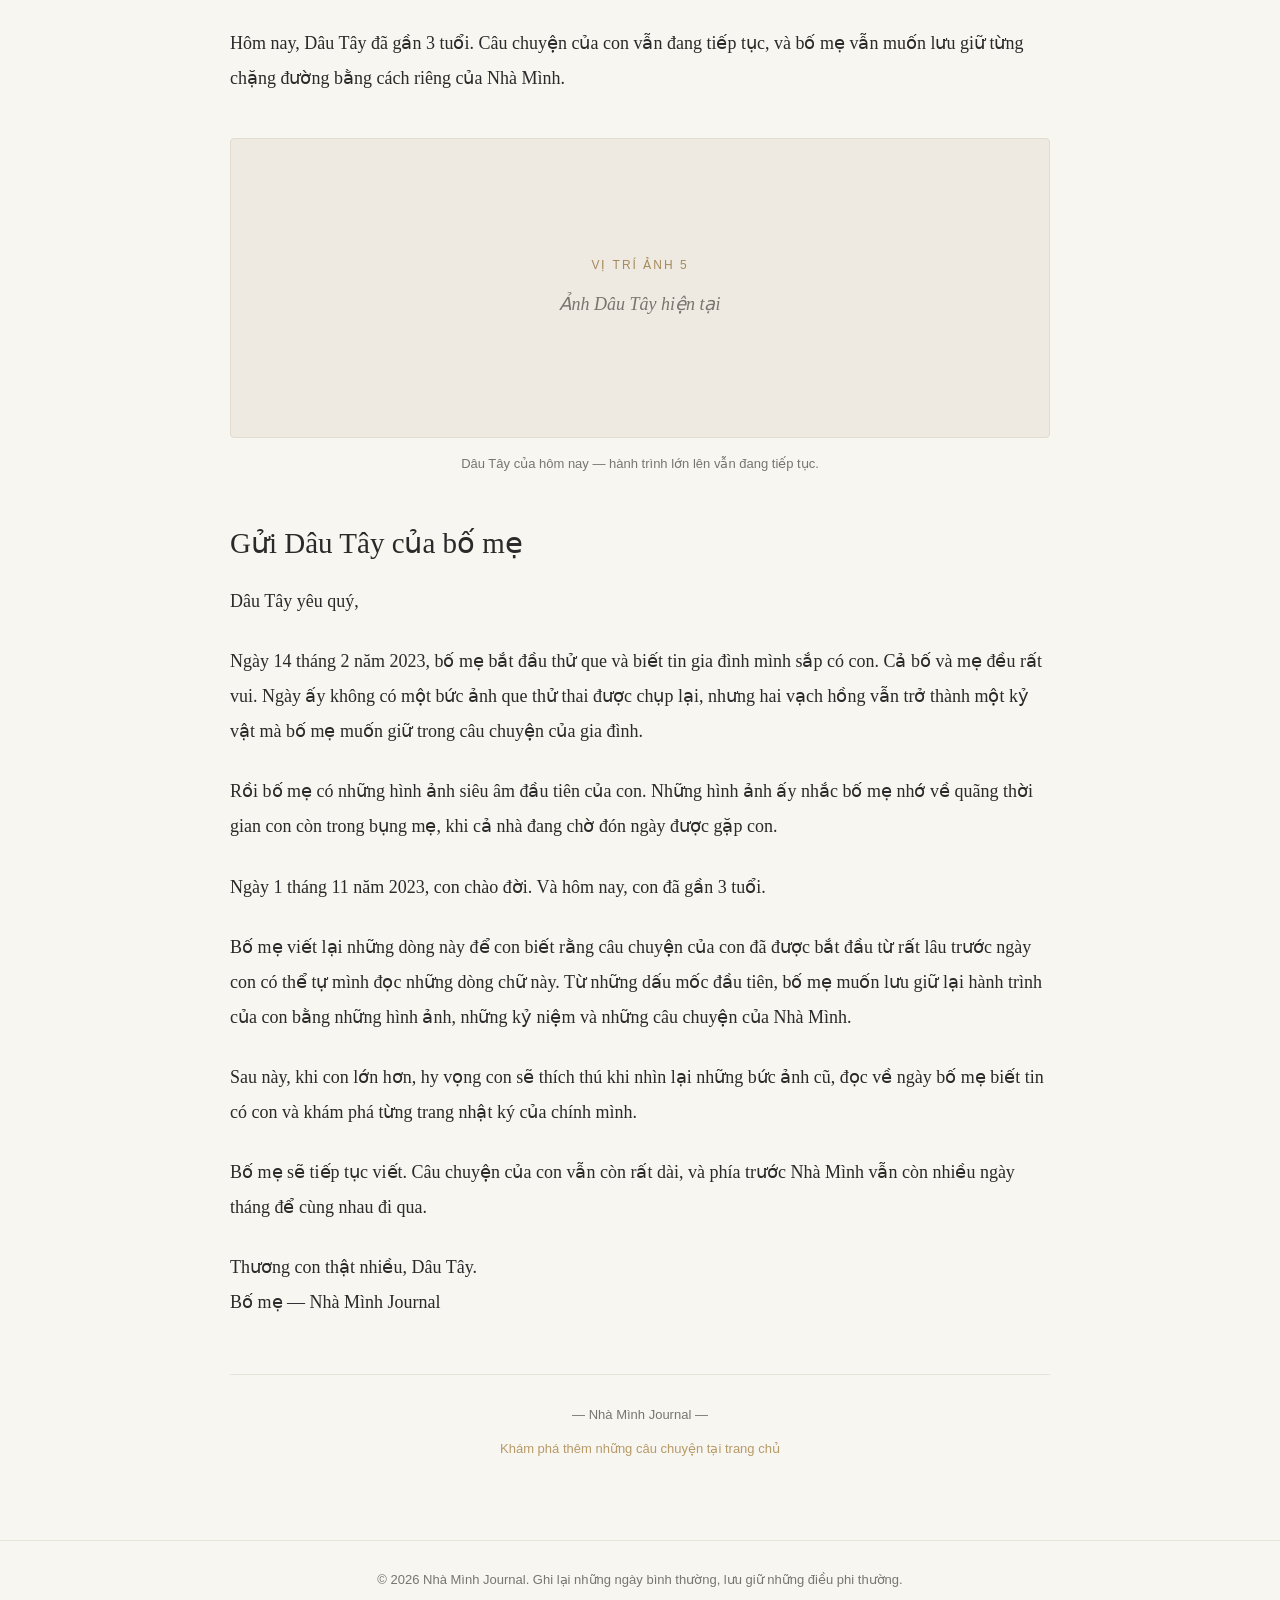
==== commit f9ba9eaa: "up" ====
--- a/hanh-trinh-cua-dau-tay.html
+++ b/hanh-trinh-cua-dau-tay.html
@@ -185,45 +185,36 @@
           con chào đời.
         </p>
 
-        <!-- VỊ TRÍ ẢNH 2 -->
-        <figure class="journey-photo-placeholder">
-          <img
-    src="images/hanh-trinh-dau-tay/2.jpg"
-    alt="Hình ảnh siêu âm đầu tiên của Dâu Tây"
-    loading="lazy"
->
-          <figcaption>
-            Những hình ảnh đầu tiên của Dâu Tây qua màn hình siêu âm.
-          </figcaption>
-        </figure>
-
-        <!-- VỊ TRÍ ẢNH 3 -->
-        <figure class="journey-photo-placeholder">
-           <img
-    src="images/hanh-trinh-dau-tay/2.jpg"
-    alt="Hình ảnh siêu âm đầu tiên của Dâu Tây"
-    loading="lazy"
->
-          <figcaption>
-<!-- VỊ TRÍ ẢNH 4 -->
-        <figure class="journey-photo-placeholder">
-           <img
-    src="images/hanh-trinh-dau-tay/3.jpg"
-    alt="Hình ảnh siêu âm đầu tiên của Dâu Tây"
-    loading="lazy"
->
-
-          <figcaption>
-<!-- VỊ TRÍ ẢNH 5 -->
-        <figure class="journey-photo-placeholder">
-           <img
-    src="images/hanh-trinh-dau-tay/4.jpg"
-    alt="Hình ảnh siêu âm đầu tiên của Dâu Tây"
-    loading="lazy"
->
-            Những kỷ vật được bố mẹ lưu lại trong hành trình chờ đón con.
-          </figcaption>
-        </figure>
+       <!-- THƯ VIỆN ẢNH SIÊU ÂM DÂU TÂY -->
+<figure class="journey-photo-placeholder">
+
+    <div class="journey-photo-gallery">
+
+        <img
+            src="images/hanh-trinh-dau-tay/2.jpg"
+            alt="Hình ảnh siêu âm đầu tiên của Dâu Tây"
+            loading="lazy"
+        >
+
+        <img
+            src="images/hanh-trinh-dau-tay/3.jpg"
+            alt="Hình ảnh siêu âm của Dâu Tây"
+            loading="lazy"
+        >
+
+        <img
+            src="images/hanh-trinh-dau-tay/4.jpg"
+            alt="Hình ảnh siêu âm của Dâu Tây"
+            loading="lazy"
+        >
+
+    </div>
+
+    <figcaption>
+        Những hình ảnh siêu âm đầu tiên của Dâu Tây — kỷ niệm trong hành trình chờ đón con.
+    </figcaption>
+
+</figure>
 
         <!-- CHƯƠNG 3 -->
         <h2>Những tháng ngày chờ đón con</h2>
@@ -292,17 +283,48 @@
           quý giá để bố mẹ bổ sung vào đây.
         </p>
 
-        <!-- VỊ TRÍ ẢNH 5 -->
-        <figure class="journey-photo-placeholder">
-          <div class="journey-photo-box">
-            <span>Vị trí ảnh 4</span>
-            <small>Ảnh Dâu Tây ngày mới chào đời</small>
-          </div>
-          <figcaption>
-            Ngày Dâu Tây chào đời — 01/11/2023.
-          </figcaption>
-        </figure>
-
+        <!-- VỊ TRÍ ẢNH 5 — THƯ VIỆN ẢNH DÂU TÂY -->
+<figure class="journey-photo-placeholder">
+
+    <div class="journey-photo-gallery">
+
+        <img
+            src="images/hanh-trinh-dau-tay/15.jpg"
+            alt="Dâu Tây ngày mới chào đời - ảnh 1"
+            loading="lazy"
+        >
+
+        <img
+            src="images/hanh-trinh-dau-tay/16.jpg"
+            alt="Dâu Tây ngày mới chào đời - ảnh 2"
+            loading="lazy"
+        >
+
+        <img
+            src="images/hanh-trinh-dau-tay/17.jpg"
+            alt="Dâu Tây ngày mới chào đời - ảnh 3"
+            loading="lazy"
+        >
+
+        <img
+            src="images/hanh-trinh-dau-tay/18.jpg"
+            alt="Dâu Tây ngày mới chào đời - ảnh 4"
+            loading="lazy"
+        >
+
+        <img
+            src="images/hanh-trinh-dau-tay/19.jpg"
+            alt="Dâu Tây ngày mới chào đời - ảnh 5"
+            loading="lazy"
+        >
+
+    </div>
+
+    <figcaption>
+        Ngày Dâu Tây chào đời — 01/11/2023.
+    </figcaption>
+
+</figure>
         <!-- CHƯƠNG 5 -->
         <h2>Từ em bé ngày nào đến Dâu Tây của hôm nay</h2>
 
--- a/style.css
+++ b/style.css
@@ -884,3 +884,61 @@
   border-radius: 4px;
   background: #f8f6f1;
 }
+/* =====================================
+   THƯ VIỆN ẢNH DÙNG CHUNG CHO BÀI VIẾT
+   ===================================== */
+
+.article-gallery {
+    display: flex;
+    flex-wrap: nowrap;
+    gap: 16px;
+
+    width: 100%;
+    margin: 24px 0;
+    padding: 4px 2px 14px;
+
+    overflow-x: auto;
+    overflow-y: hidden;
+
+    scroll-snap-type: x mandatory;
+    scroll-behavior: smooth;
+    -webkit-overflow-scrolling: touch;
+}
+
+/* Từng ảnh trong thư viện */
+.article-gallery img {
+    display: block;
+
+    flex: 0 0 260px;
+    width: 260px;
+    height: 260px;
+
+    margin: 0;
+    max-height: none;
+
+    object-fit: contain;
+    object-position: center;
+
+    background: #f8f6f1;
+    border-radius: 6px;
+
+    scroll-snap-align: start;
+}
+
+/* Chú thích ảnh */
+.article-gallery-caption {
+    margin-top: 8px;
+    color: #77756f;
+    font-size: 14px;
+    line-height: 1.6;
+    text-align: center;
+}
+
+/* Điện thoại: ảnh rộng hơn, vuốt ngang để xem */
+@media (max-width: 600px) {
+    .article-gallery img {
+        flex-basis: 78%;
+        width: 78%;
+        height: 260px;
+    }
+}
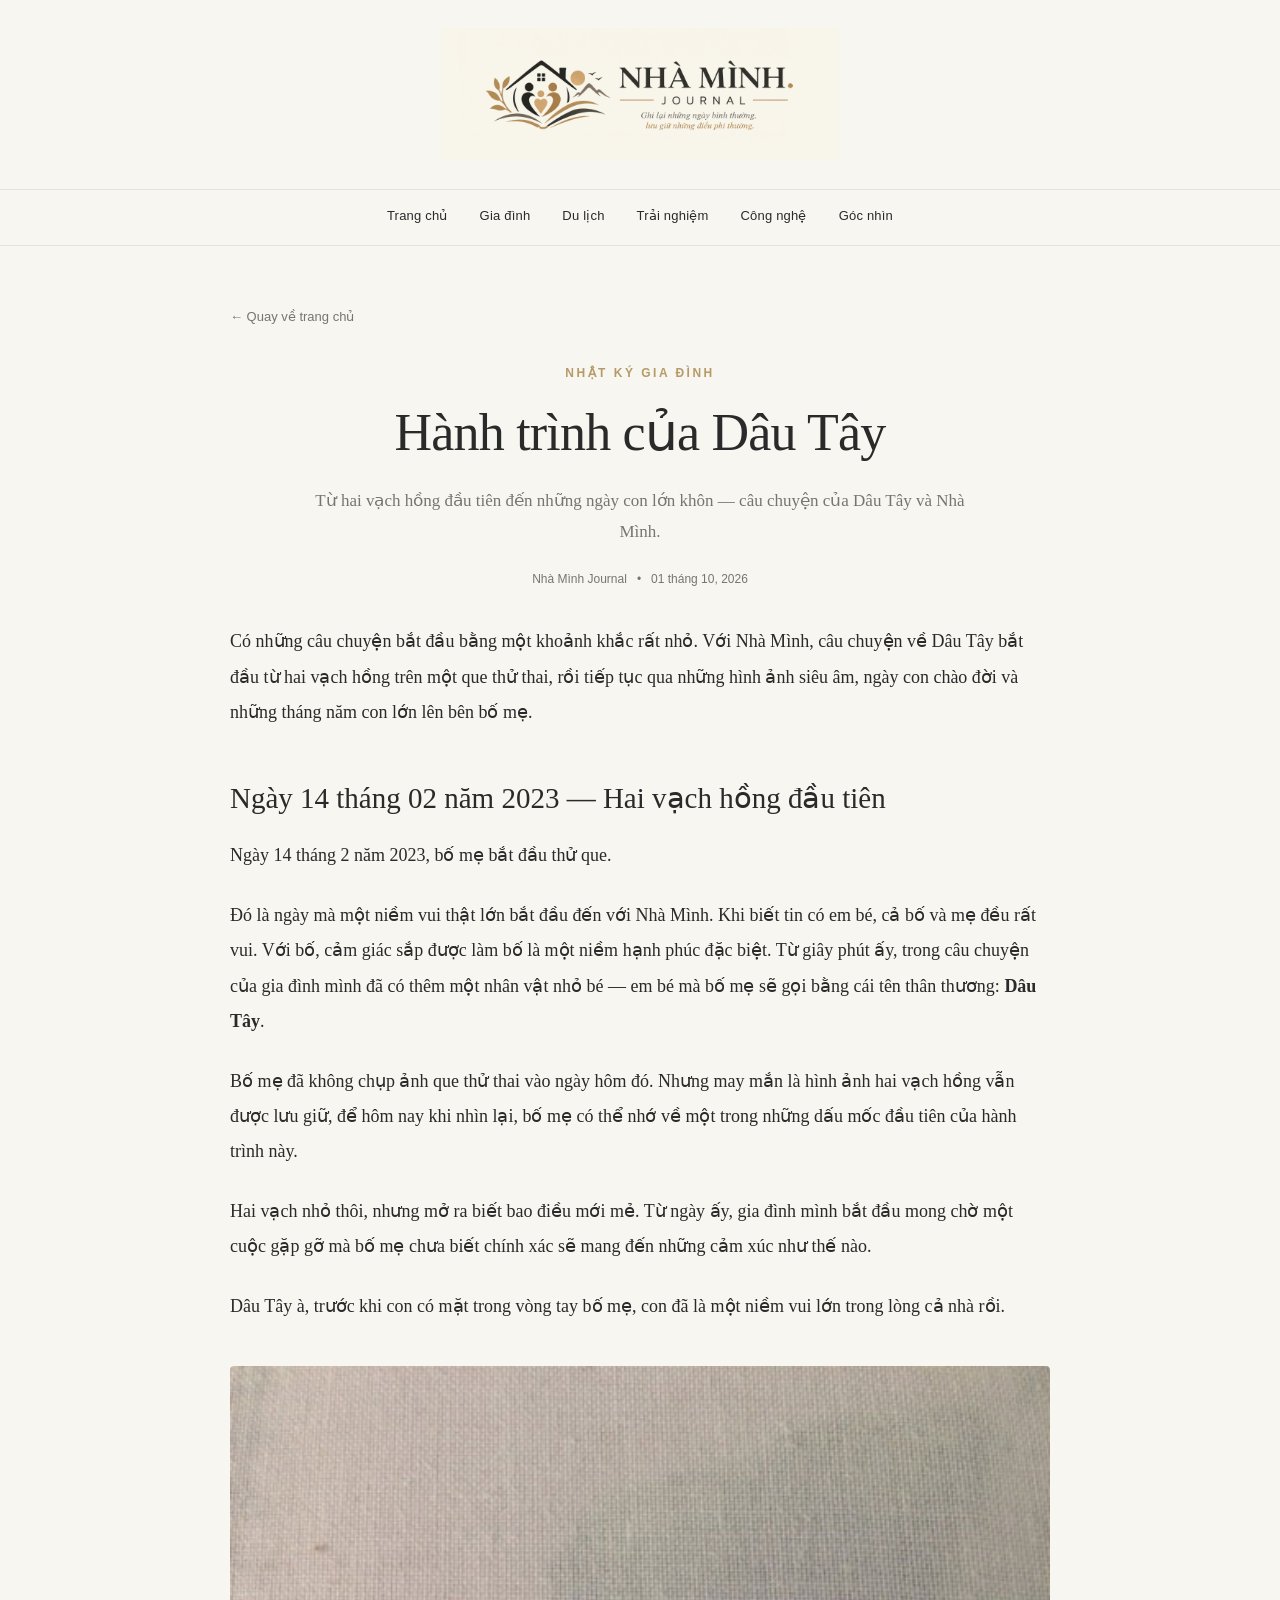
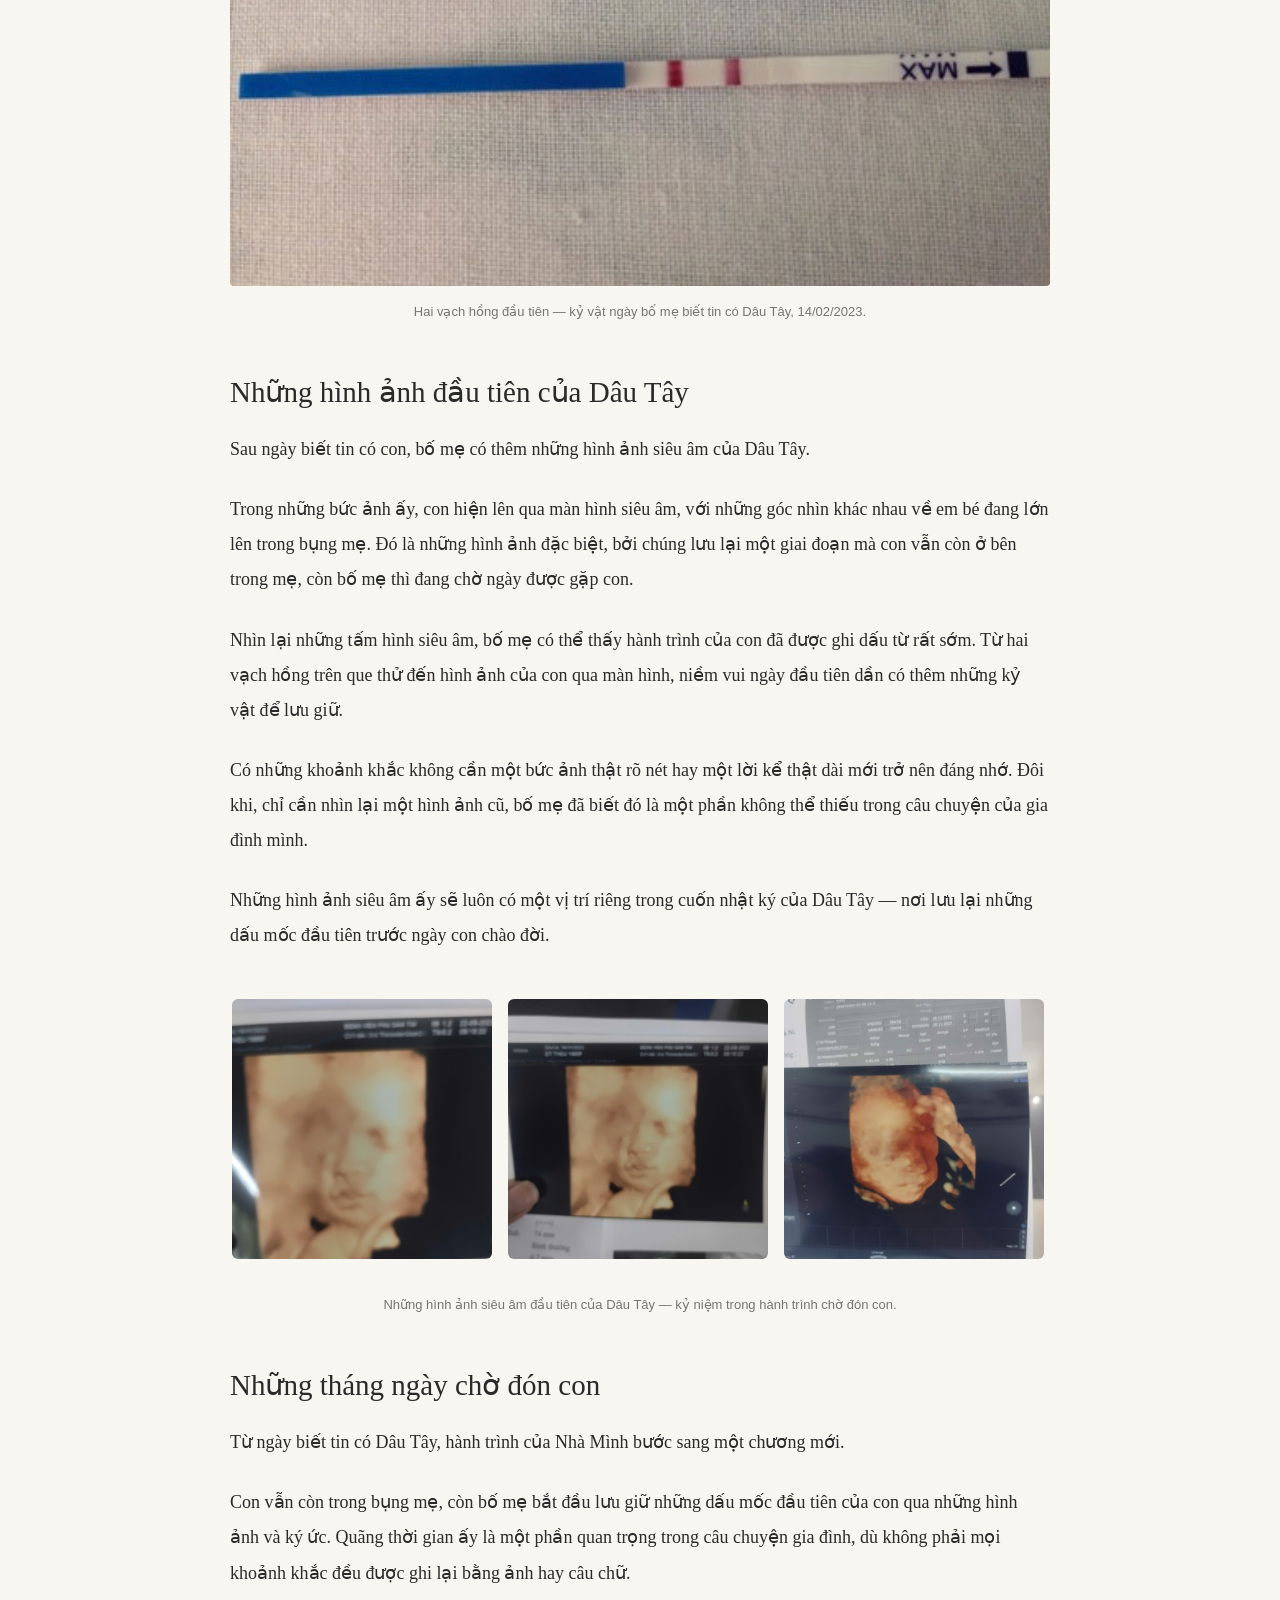
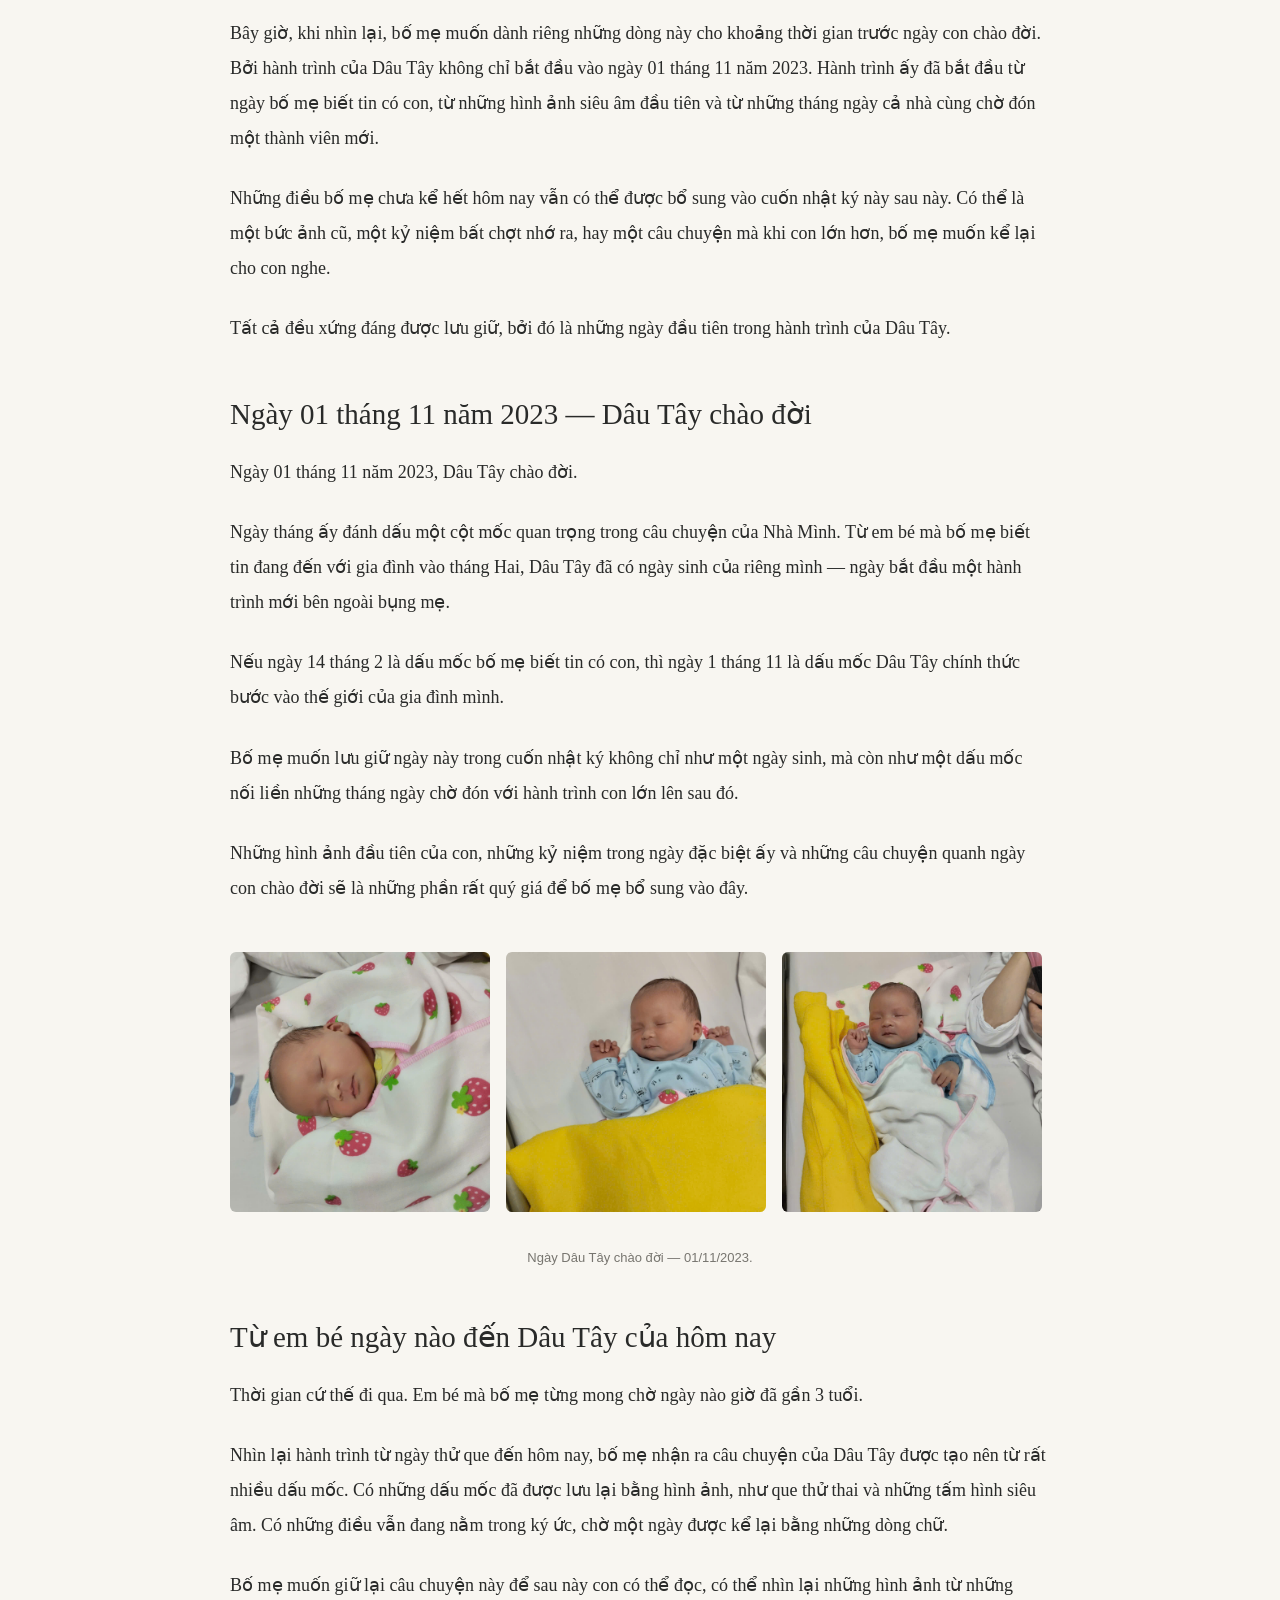
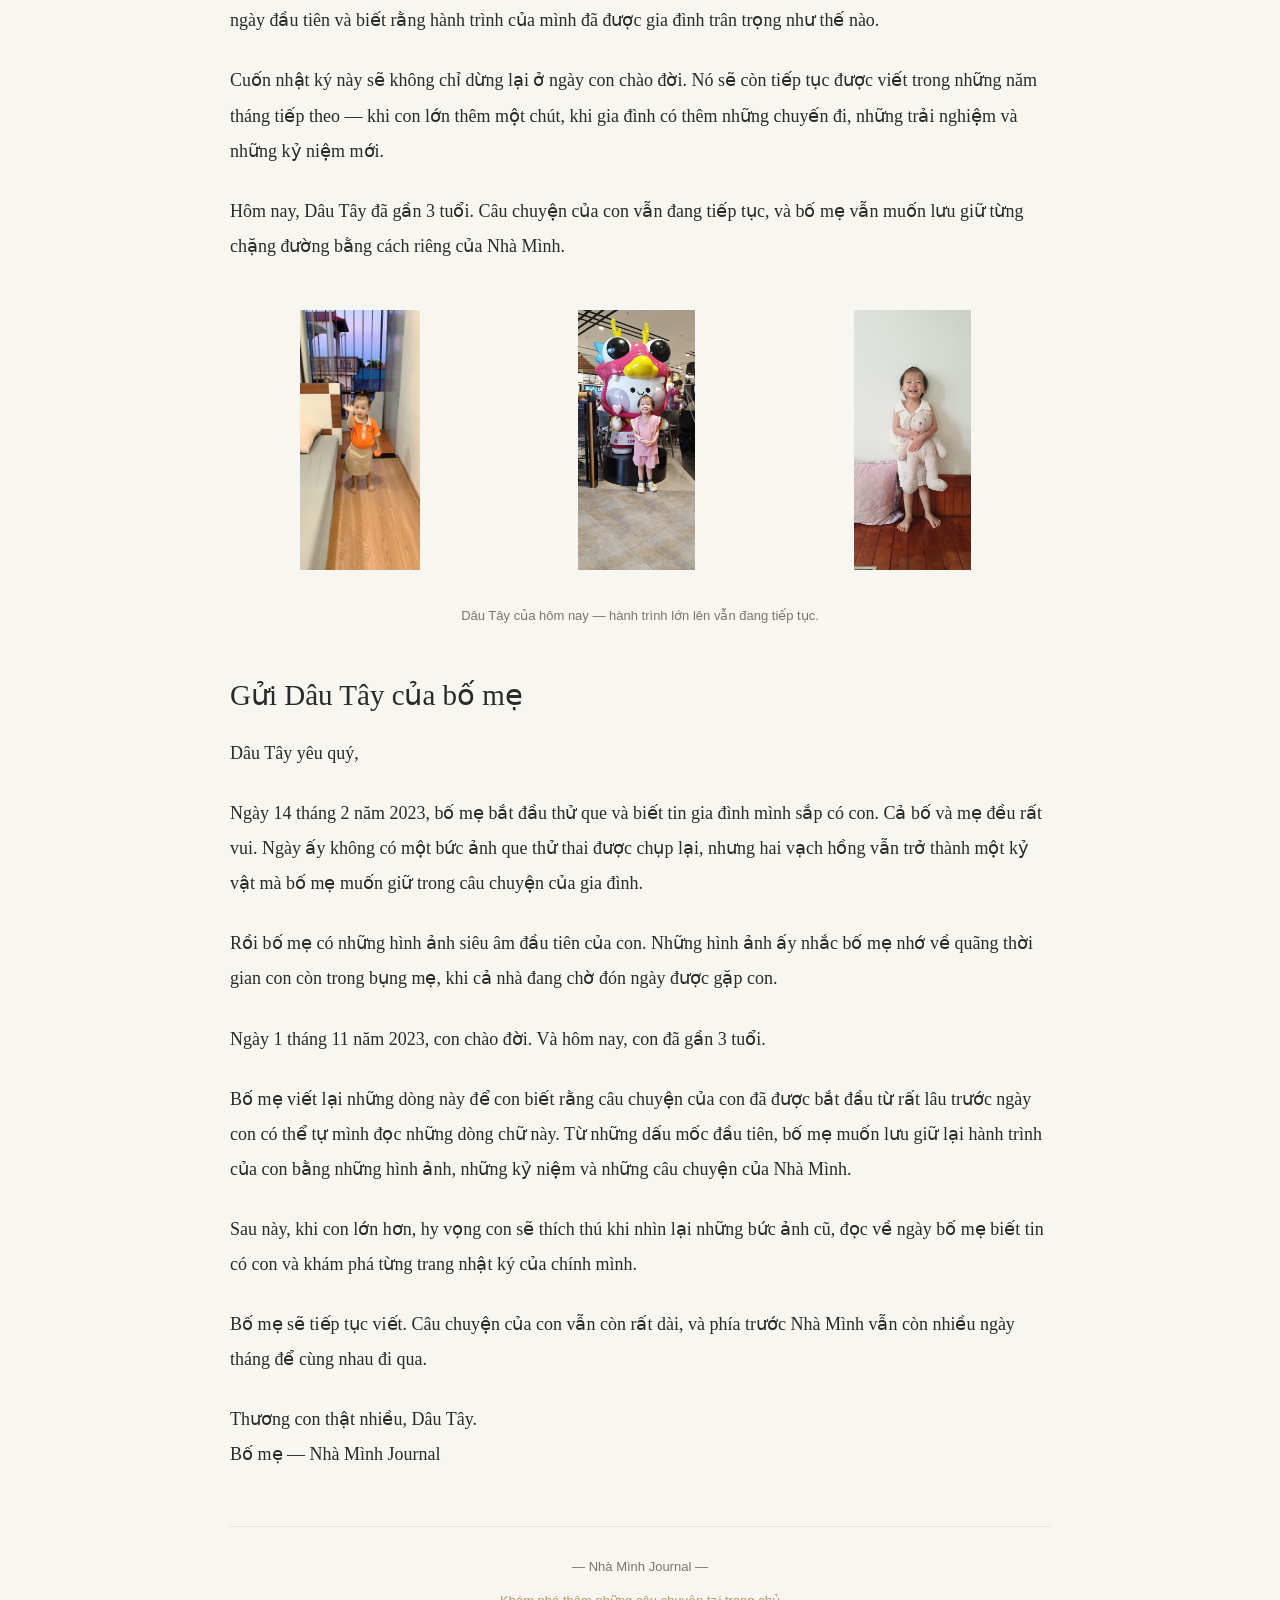
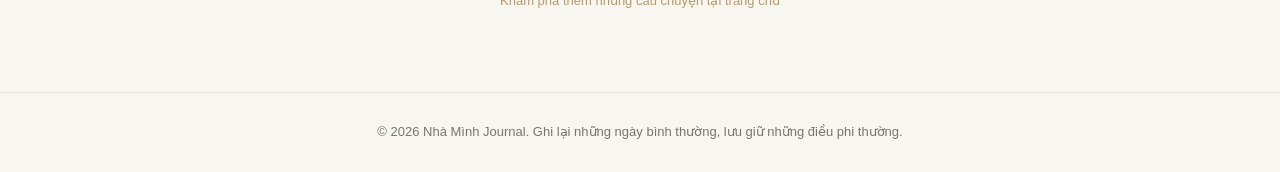
==== commit 402d3114: "up" ====
--- a/hanh-trinh-cua-dau-tay.html
+++ b/hanh-trinh-cua-dau-tay.html
@@ -360,17 +360,54 @@
           của Nhà Mình.
         </p>
 
-        <!-- VỊ TRÍ ẢNH 5 -->
-        <figure class="journey-photo-placeholder">
-          <div class="journey-photo-box">
-            <span>Vị trí ảnh 5</span>
-            <small>Ảnh Dâu Tây hiện tại</small>
-          </div>
-          <figcaption>
-            Dâu Tây của hôm nay — hành trình lớn lên vẫn đang tiếp tục.
-          </figcaption>
-        </figure>
-
+       <!-- THƯ VIỆN ẢNH DÂU TÂY HIỆN TẠI -->
+<figure class="journey-photo-placeholder">
+
+    <div class="journey-photo-gallery">
+
+        <img
+            src="images/hanh-trinh-dau-tay/20.jpg"
+            alt="Dâu Tây hiện tại - ảnh 1"
+            loading="lazy"
+        >
+
+        <img
+            src="images/hanh-trinh-dau-tay/21.jpg"
+            alt="Dâu Tây hiện tại - ảnh 2"
+            loading="lazy"
+        >
+
+        <img
+            src="images/hanh-trinh-dau-tay/22.jpg"
+            alt="Dâu Tây hiện tại - ảnh 3"
+            loading="lazy"
+        >
+
+        <img
+            src="images/hanh-trinh-dau-tay/23.jpg"
+            alt="Dâu Tây hiện tại - ảnh 4"
+            loading="lazy"
+        >
+
+        <img
+            src="images/hanh-trinh-dau-tay/24.jpg"
+            alt="Dâu Tây hiện tại - ảnh 5"
+            loading="lazy"
+        >
+
+        <img
+            src="images/hanh-trinh-dau-tay/25.jpg"
+            alt="Dâu Tây hiện tại - ảnh 6"
+            loading="lazy"
+        >
+
+    </div>
+
+    <figcaption>
+        Dâu Tây của hôm nay — hành trình lớn lên vẫn đang tiếp tục.
+    </figcaption>
+
+</figure>
         <!-- LỜI NHẮN GỬI CON -->
         <h2>Gửi Dâu Tây của bố mẹ</h2>
 
--- a/style.css
+++ b/style.css
@@ -942,3 +942,62 @@
         height: 260px;
     }
 }
+/* =========================================
+   THƯ VIỆN ẢNH DÙNG CHUNG CHO CÁC BÀI VIẾT
+   Hỗ trợ cả journey-photo-gallery và article-gallery
+   ========================================= */
+
+.article-gallery,
+.journey-photo-gallery {
+    display: flex !important;
+    flex-direction: row !important;
+    flex-wrap: nowrap !important;
+    align-items: flex-start;
+    gap: 16px;
+
+    width: 100%;
+    max-width: 100%;
+    margin: 20px 0;
+    padding: 4px 2px 14px;
+
+    box-sizing: border-box;
+    overflow-x: auto;
+    overflow-y: hidden;
+
+    scroll-snap-type: x mandatory;
+    -webkit-overflow-scrolling: touch;
+}
+
+/* Ảnh trong thư viện */
+.article-gallery img,
+.journey-photo-gallery img {
+    display: block !important;
+
+    flex: 0 0 260px !important;
+    width: 260px !important;
+    min-width: 260px !important;
+    max-width: 260px !important;
+
+    height: 260px !important;
+    max-height: none !important;
+    margin: 0 !important;
+
+    object-fit: contain;
+    object-position: center;
+
+    background: #f8f6f1;
+    border-radius: 6px;
+
+    scroll-snap-align: start;
+}
+
+/* Trên điện thoại: ảnh rộng hơn, vuốt ngang để xem */
+@media (max-width: 600px) {
+    .article-gallery img,
+    .journey-photo-gallery img {
+        flex-basis: 78vw !important;
+        width: 78vw !important;
+        min-width: 78vw !important;
+        max-width: 78vw !important;
+    }
+}
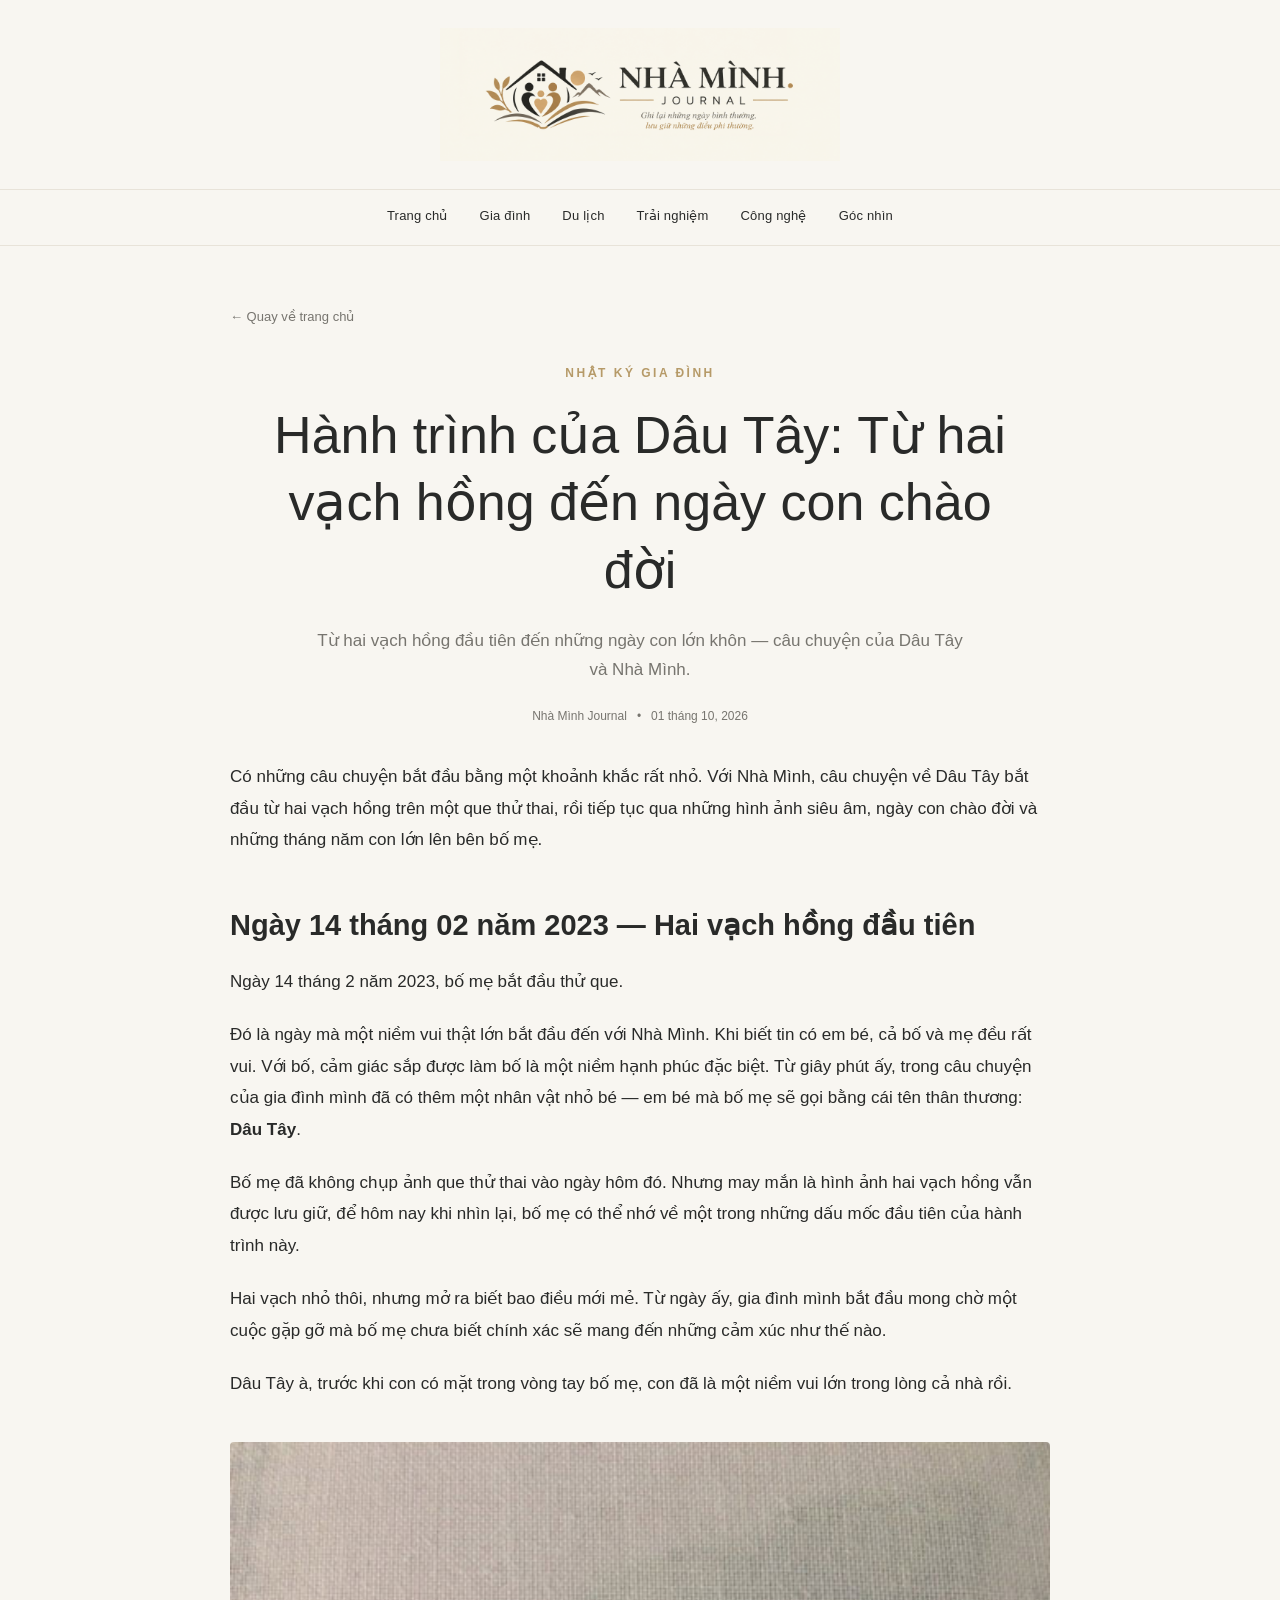
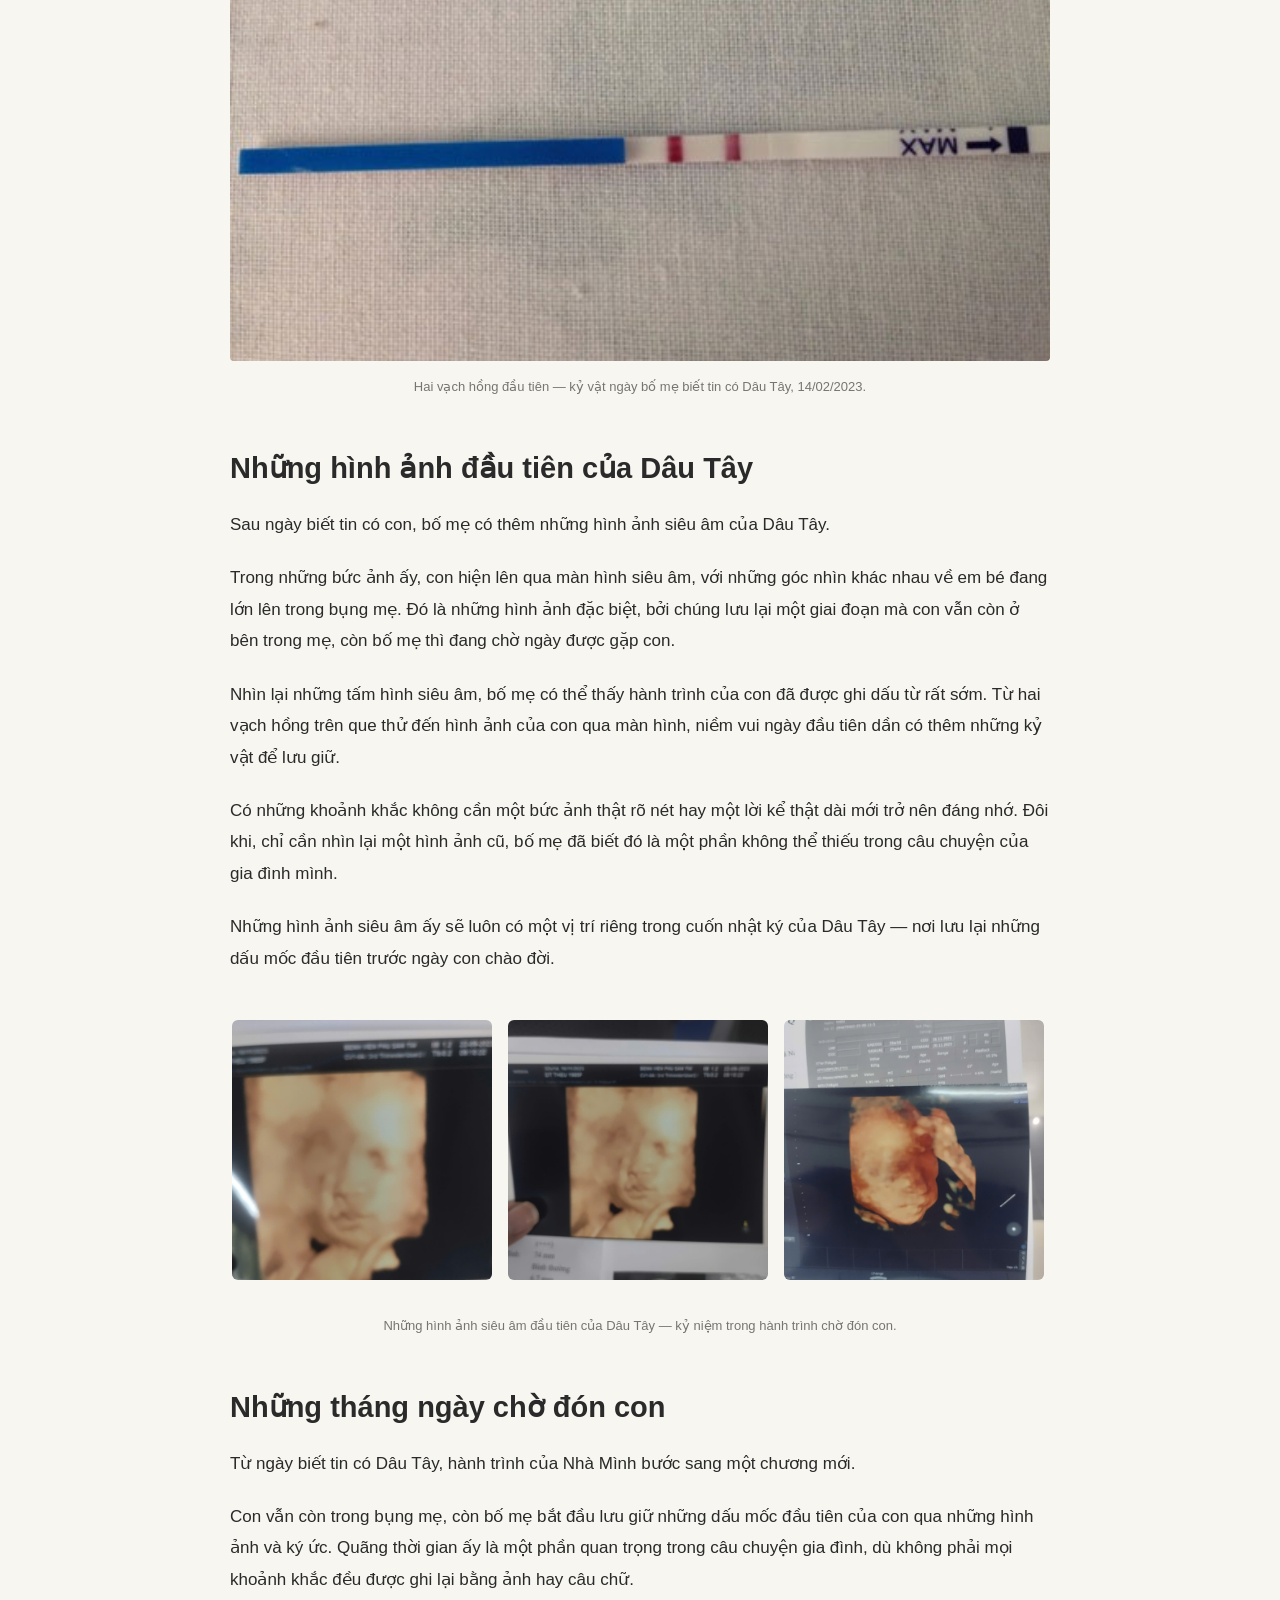
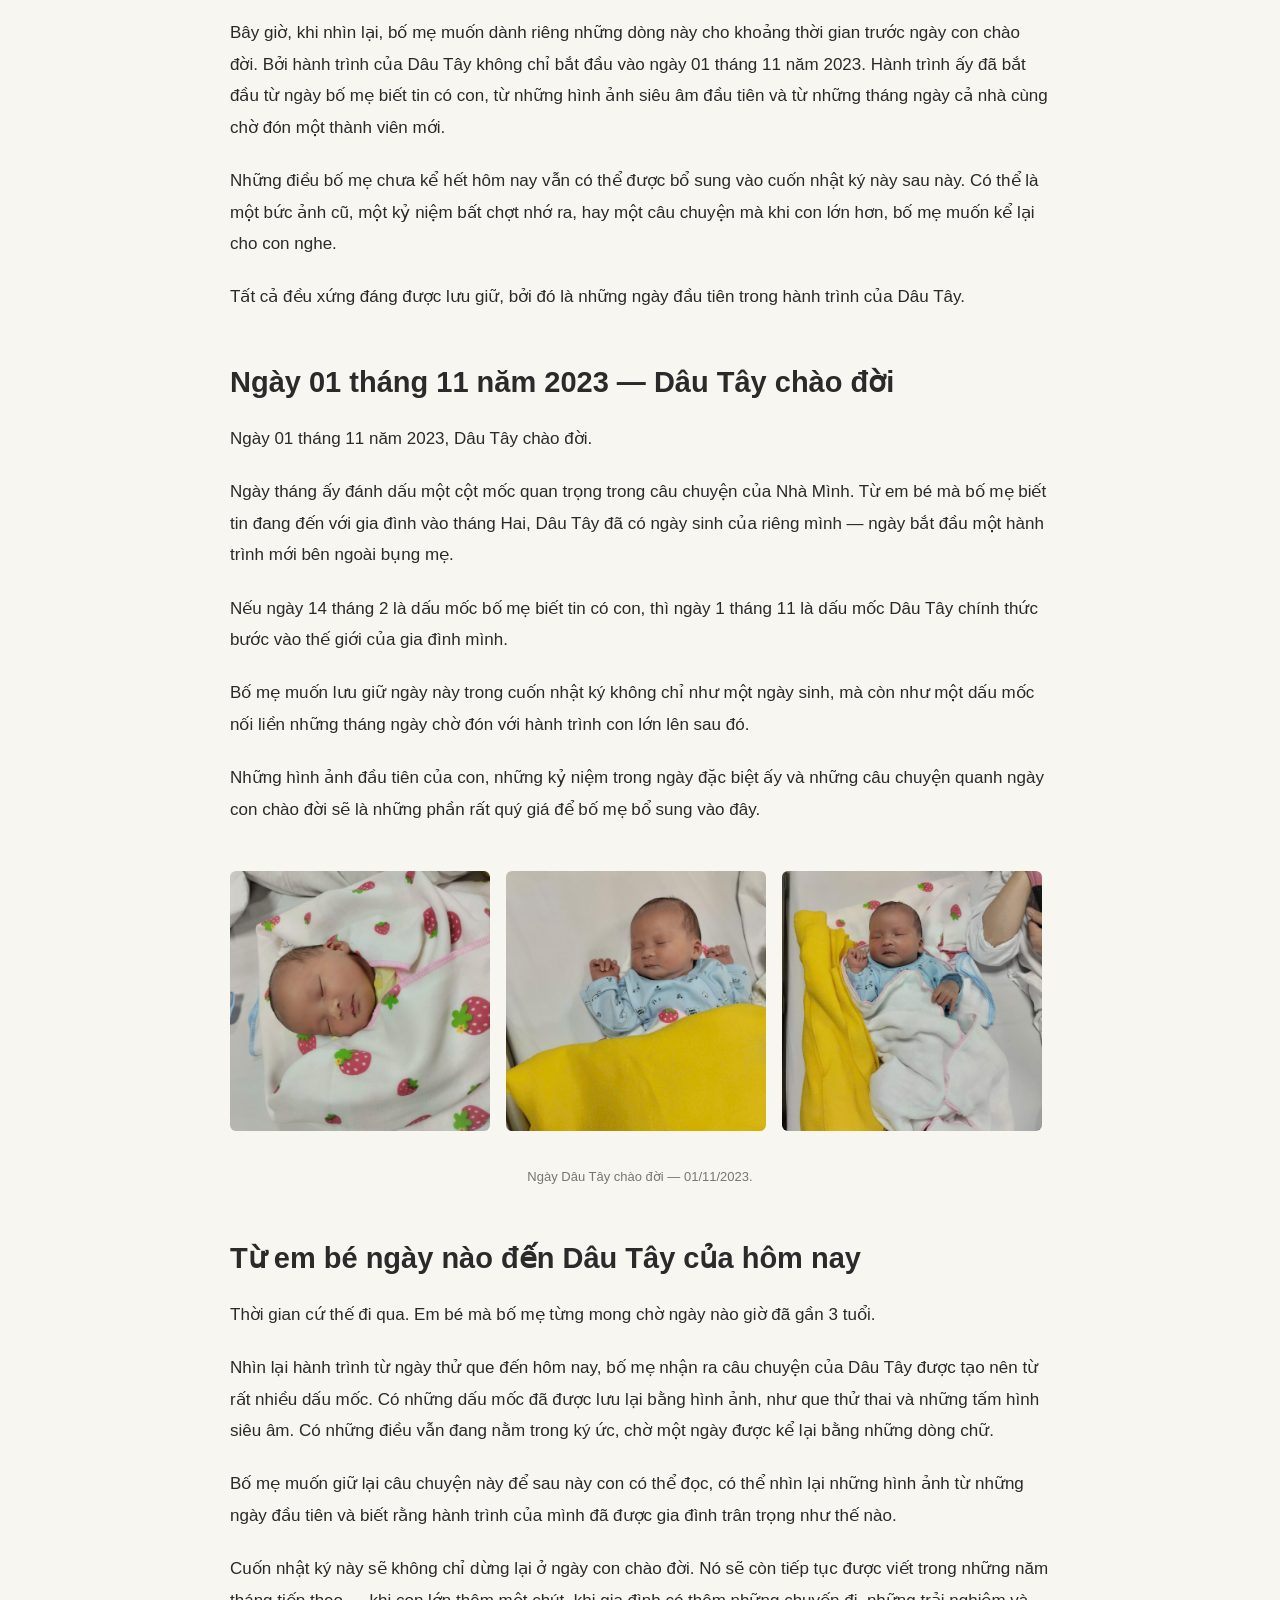
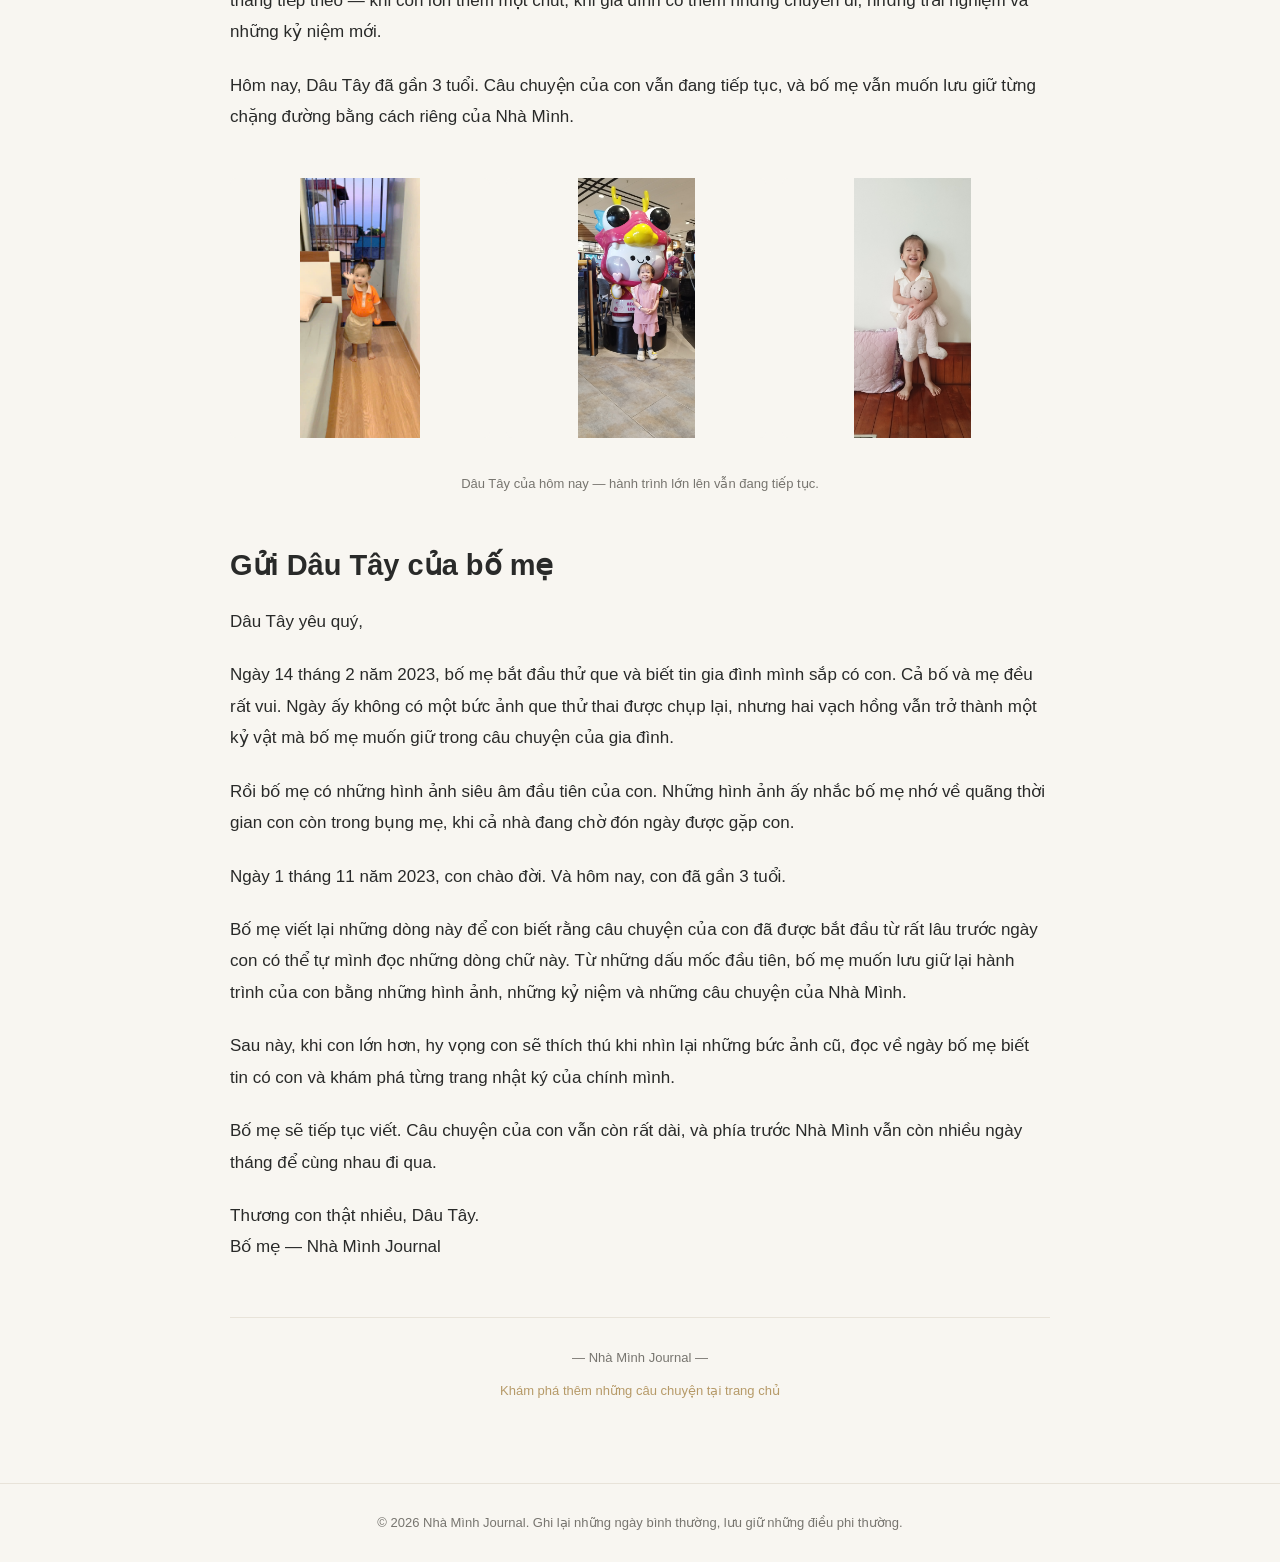
==== commit c8ce667b: "Update hanh-trinh-cua-dau-tay.html" ====
--- a/hanh-trinh-cua-dau-tay.html
+++ b/hanh-trinh-cua-dau-tay.html
@@ -5,11 +5,12 @@
   <meta name="viewport" content="width=device-width, initial-scale=1.0">
 
   <!-- SEO -->
-  <title>Hành trình của Dâu Tây | Nhật ký Nhà Mình</title>
-  <meta
-    name="description"
-    content="Nhật ký hành trình của Dâu Tây, từ ngày bố mẹ biết tin có con 14/02/2023, những hình ảnh siêu âm đầu tiên đến ngày con chào đời 01/11/2023 và hôm nay."
-  >
+ <title>Hành trình của Dâu Tây: Từ hai vạch hồng đến ngày con chào đời | Nhà Mình Journal</title>
+
+<meta
+  name="description"
+  content="Cùng Nhà Mình nhìn lại hành trình của Dâu Tây: từ hai vạch hồng ngày 14/02/2023, những hình ảnh siêu âm đầu tiên đến ngày con chào đời 01/11/2023."
+>
   <meta name="robots" content="index, follow">
   <meta name="theme-color" content="#f8f6f1">
 
@@ -19,20 +20,23 @@
   >
 
   <!-- Open Graph -->
-  <meta property="og:type" content="article">
-  <meta property="og:title" content="Hành trình của Dâu Tây | Nhật ký Nhà Mình">
-  <meta
-    property="og:description"
-    content="Từ hai vạch hồng đầu tiên đến những ngày con lớn khôn — câu chuyện của Dâu Tây và Nhà Mình."
-  >
-  <meta
-    property="og:url"
-    content="https://nhaminhjournal.github.io/nha-minh-journal/hanh-trinh-cua-dau-tay.html"
-  >
-  <meta
-    property="og:image"
-    content="https://nhaminhjournal.github.io/nha-minh-journal/images/logo/2.jpg"
-  >
+ <meta property="og:type" content="article">
+<meta
+  property="og:title"
+  content="Hành trình của Dâu Tây: Từ hai vạch hồng đến ngày con chào đời | Nhà Mình Journal"
+>
+<meta
+  property="og:description"
+  content="Từ hai vạch hồng ngày 14/02/2023, những hình ảnh siêu âm đầu tiên đến ngày Dâu Tây chào đời 01/11/2023 — câu chuyện được Nhà Mình lưu giữ."
+>
+<meta
+  property="og:url"
+  content="https://nhaminhjournal.github.io/nha-minh-journal/hanh-trinh-cua-dau-tay.html"
+>
+<meta
+  property="og:image"
+  content="https://nhaminhjournal.github.io/nha-minh-journal/images/hanh-trinh-dau-tay/1.jpg"
+>
 
   <link rel="stylesheet" href="style.css">
 </head>
@@ -79,9 +83,9 @@
       <header class="article-header">
         <p class="article-category">NHẬT KÝ GIA ĐÌNH</p>
 
-        <h1 class="article-title">
-          Hành trình của Dâu Tây
-        </h1>
+       <h1 class="article-title">
+  Hành trình của Dâu Tây: Từ hai vạch hồng đến ngày con chào đời
+</h1>
 
         <p class="article-summary">
           Từ hai vạch hồng đầu tiên đến những ngày con lớn khôn —
--- a/style.css
+++ b/style.css
@@ -1001,3 +1001,82 @@
         max-width: 78vw !important;
     }
 }
+/* =====================================
+   FONT CHỮ VÀ KHOẢNG CÁCH NỘI DUNG
+   Dùng chung cho Nhà Mình Journal
+   ===================================== */
+
+/* Phông chữ chung */
+body {
+    font-family: Arial, Helvetica, sans-serif;
+    letter-spacing: normal;
+    word-spacing: normal;
+    font-kerning: normal;
+}
+
+/* Nội dung bài viết */
+.article-body {
+    font-family: Arial, Helvetica, sans-serif;
+    font-size: 17px;
+    line-height: 1.85;
+
+    letter-spacing: normal;
+    word-spacing: normal;
+
+    text-align: left;
+    overflow-wrap: break-word;
+}
+
+/* Các đoạn văn */
+.article-body p {
+    font-family: Arial, Helvetica, sans-serif;
+    font-size: 17px;
+    line-height: 1.85;
+
+    letter-spacing: normal;
+    word-spacing: normal;
+
+    text-align: left;
+    margin-bottom: 22px;
+}
+
+/* Tiêu đề chương */
+.article-body h2 {
+    font-family: Arial, Helvetica, sans-serif;
+    font-weight: 700;
+    letter-spacing: normal;
+    word-spacing: normal;
+    line-height: 1.45;
+    text-align: left;
+}
+
+/* Tiêu đề chính */
+.article-title {
+    font-family: Arial, Helvetica, sans-serif;
+    letter-spacing: normal;
+    word-spacing: normal;
+    line-height: 1.3;
+}
+
+/* Phần tóm tắt bài viết */
+.article-summary {
+    font-family: Arial, Helvetica, sans-serif;
+    letter-spacing: normal;
+    word-spacing: normal;
+    line-height: 1.7;
+}
+
+/* Chữ đậm trong nội dung */
+.article-body strong {
+    font-weight: 700;
+    letter-spacing: normal;
+}
+
+/* Điện thoại */
+@media (max-width: 600px) {
+    .article-body,
+    .article-body p {
+        font-size: 16px;
+        line-height: 1.8;
+    }
+}
